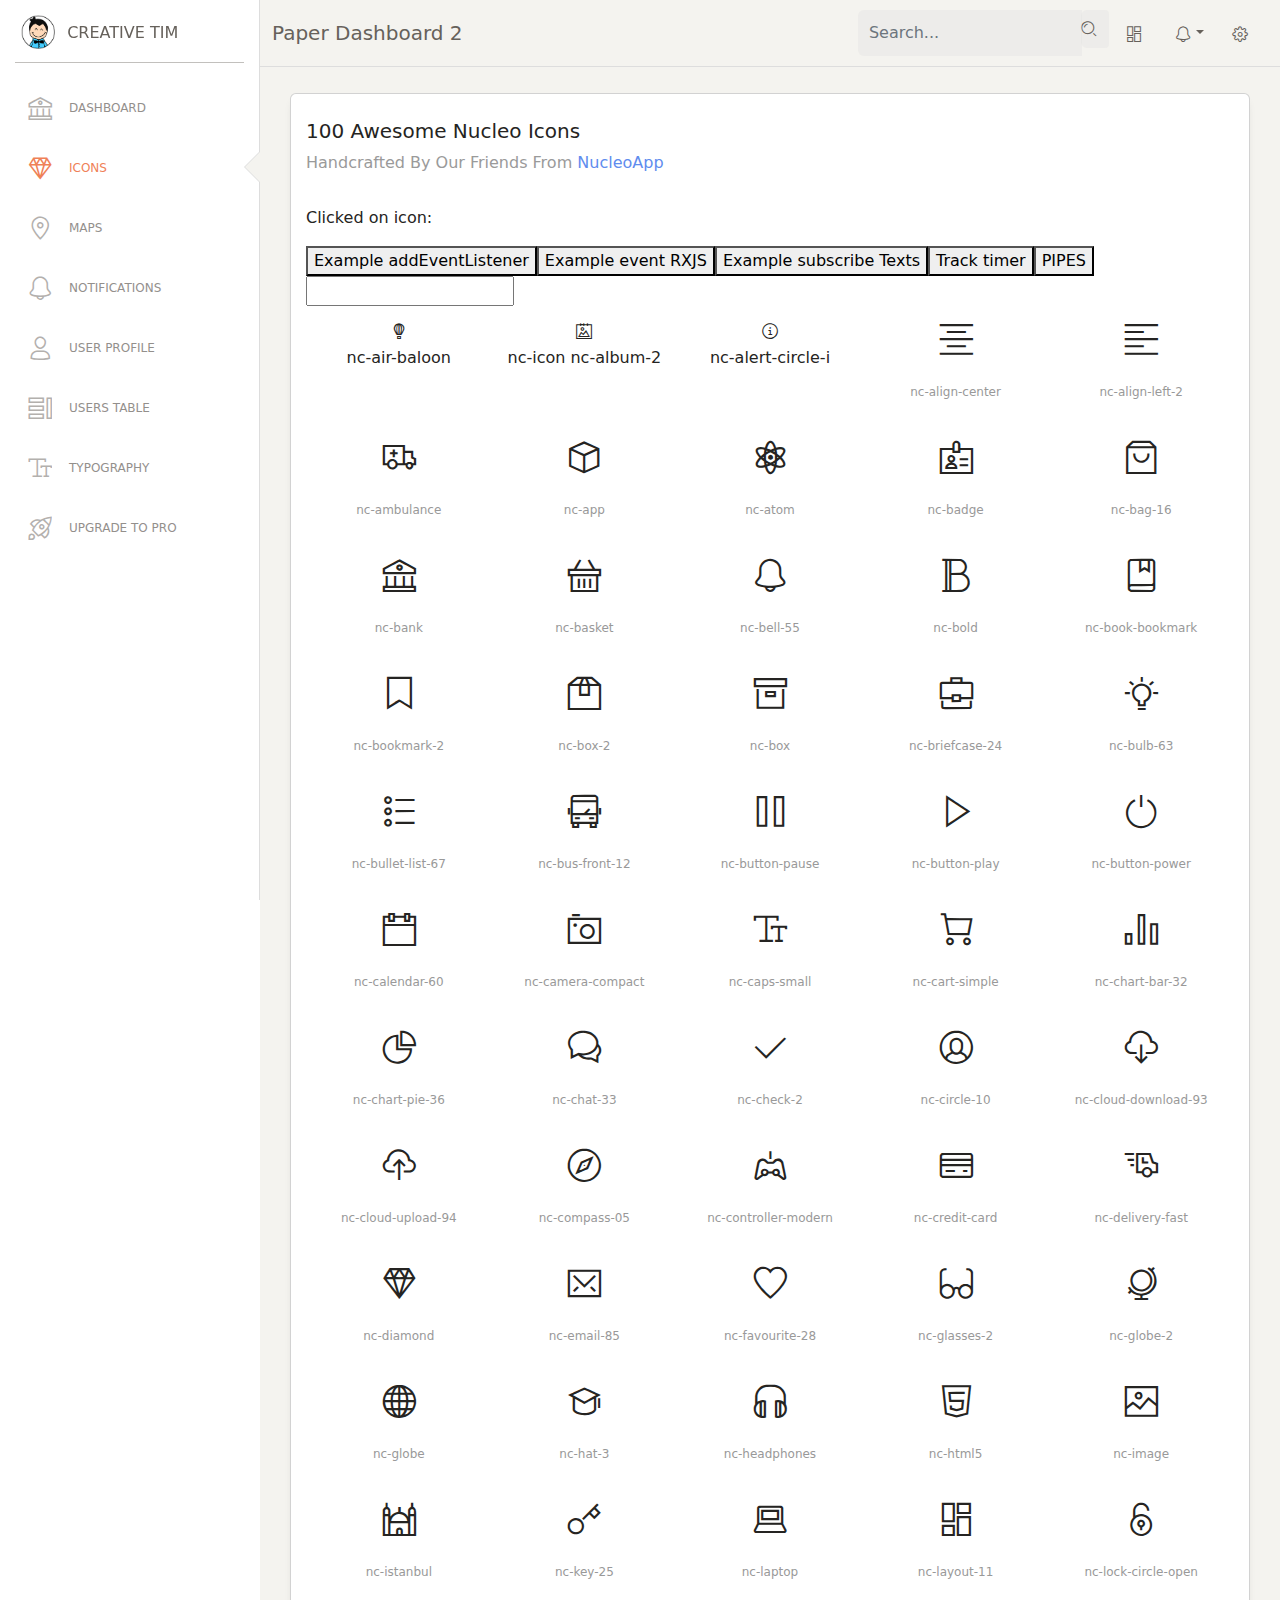
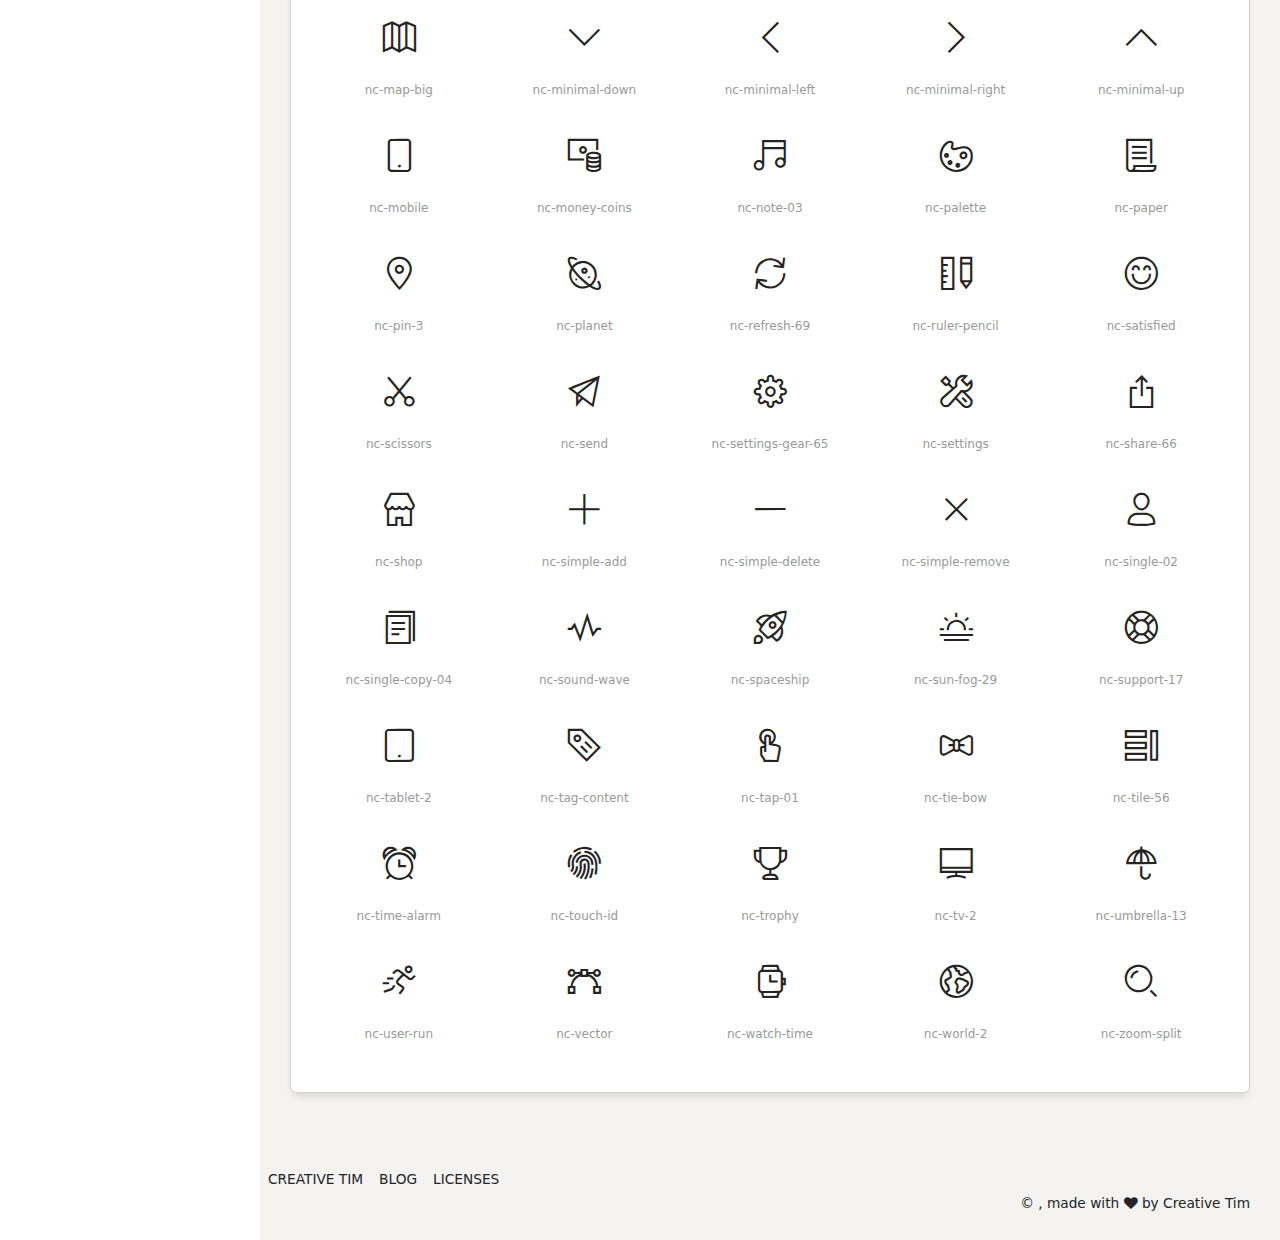
==== index.html @ 3b5f60f9 "Auto-generated commit [ci skip]" ====
<!DOCTYPE html><html lang="en"><head>
    <meta charset="utf-8">
    <title>PaperApp</title>
    <base href="/">
    <meta name="viewport" content="width=device-width, initial-scale=1">
    <link rel="icon" type="image/x-icon" href="favicon.png">
  <style>@import"https://fonts.googleapis.com/css?family=Montserrat:400,700,200";body{color:#2c2c2c;font-size:14px;font-family:Montserrat,Helvetica Neue,Arial,sans-serif;-moz-osx-font-smoothing:grayscale;-webkit-font-smoothing:antialiased}@media screen and (max-width: 991px){}@charset "UTF-8";:root{--bs-blue:#0d6efd;--bs-indigo:#6610f2;--bs-purple:#6f42c1;--bs-pink:#d63384;--bs-red:#dc3545;--bs-orange:#fd7e14;--bs-yellow:#ffc107;--bs-green:#198754;--bs-teal:#20c997;--bs-cyan:#0dcaf0;--bs-black:#000;--bs-white:#fff;--bs-gray:#6c757d;--bs-gray-dark:#343a40;--bs-gray-100:#f8f9fa;--bs-gray-200:#e9ecef;--bs-gray-300:#dee2e6;--bs-gray-400:#ced4da;--bs-gray-500:#adb5bd;--bs-gray-600:#6c757d;--bs-gray-700:#495057;--bs-gray-800:#343a40;--bs-gray-900:#212529;--bs-primary:#0d6efd;--bs-secondary:#6c757d;--bs-success:#198754;--bs-info:#0dcaf0;--bs-warning:#ffc107;--bs-danger:#dc3545;--bs-light:#f8f9fa;--bs-dark:#212529;--bs-primary-rgb:13,110,253;--bs-secondary-rgb:108,117,125;--bs-success-rgb:25,135,84;--bs-info-rgb:13,202,240;--bs-warning-rgb:255,193,7;--bs-danger-rgb:220,53,69;--bs-light-rgb:248,249,250;--bs-dark-rgb:33,37,41;--bs-white-rgb:255,255,255;--bs-black-rgb:0,0,0;--bs-body-color-rgb:33,37,41;--bs-body-bg-rgb:255,255,255;--bs-font-sans-serif:system-ui,-apple-system,"Segoe UI",Roboto,"Helvetica Neue","Noto Sans","Liberation Sans",Arial,sans-serif,"Apple Color Emoji","Segoe UI Emoji","Segoe UI Symbol","Noto Color Emoji";--bs-font-monospace:SFMono-Regular,Menlo,Monaco,Consolas,"Liberation Mono","Courier New",monospace;--bs-gradient:linear-gradient(180deg, rgba(255, 255, 255, .15), rgba(255, 255, 255, 0));--bs-body-font-family:var(--bs-font-sans-serif);--bs-body-font-size:1rem;--bs-body-font-weight:400;--bs-body-line-height:1.5;--bs-body-color:#212529;--bs-body-bg:#fff;--bs-border-width:1px;--bs-border-style:solid;--bs-border-color:#dee2e6;--bs-border-color-translucent:rgba(0, 0, 0, .175);--bs-border-radius:.375rem;--bs-border-radius-sm:.25rem;--bs-border-radius-lg:.5rem;--bs-border-radius-xl:1rem;--bs-border-radius-2xl:2rem;--bs-border-radius-pill:50rem;--bs-link-color:#0d6efd;--bs-link-hover-color:#0a58ca;--bs-code-color:#d63384;--bs-highlight-bg:#fff3cd}*,:after,:before{box-sizing:border-box}@media (prefers-reduced-motion:no-preference){:root{scroll-behavior:smooth}}body{margin:0;font-family:var(--bs-body-font-family);font-size:var(--bs-body-font-size);font-weight:var(--bs-body-font-weight);line-height:var(--bs-body-line-height);color:var(--bs-body-color);text-align:var(--bs-body-text-align);background-color:var(--bs-body-bg);-webkit-text-size-adjust:100%;-webkit-tap-highlight-color:transparent}</style><link rel="stylesheet" href="styles.d0f09ad43afc6355.css" media="print" onload="this.media='all'"><noscript><link rel="stylesheet" href="styles.d0f09ad43afc6355.css"></noscript></head>
  <body>
    <app-root></app-root>
  <script src="runtime.41886a2a13e876cb.js" type="module"></script><script src="polyfills.9498599bca69b1cf.js" type="module"></script><script src="main.f7dcac72af71e4e6.js" type="module"></script>

</body></html>
---- styles.d0f09ad43afc6355.css ----
@import"https://fonts.googleapis.com/css?family=Montserrat:400,700,200";/*!
Animate.css - http://daneden.me/animate
Licensed under the MIT license - http://opensource.org/licenses/MIT

Copyright (c) 2015 Daniel Eden
*/.animated{animation-duration:1s;animation-fill-mode:both}.animated.infinite{animation-iteration-count:infinite}.animated.hinge{animation-duration:2s}.animated.bounceIn,.animated.bounceOut,.animated.flipOutX,.animated.flipOutY{animation-duration:.75s}@keyframes shake{0%,to{transform:translateZ(0)}10%,30%,50%,70%,90%{transform:translate3d(-10px,0,0)}20%,40%,60%,80%{transform:translate3d(10px,0,0)}}.shake{animation-name:shake}@keyframes fadeInDown{0%{opacity:0;transform:translate3d(0,-100%,0)}to{opacity:1;transform:none}}.fadeInDown{animation-name:fadeInDown}@keyframes fadeOut{0%{opacity:1}to{opacity:0}}.fadeOut{animation-name:fadeOut}@keyframes fadeOutDown{0%{opacity:1}to{opacity:0;transform:translate3d(0,100%,0)}}.fadeOutDown{animation-name:fadeOutDown}@keyframes fadeOutUp{0%{opacity:1}to{opacity:0;transform:translate3d(0,-100%,0)}}.fadeOutUp{animation-name:fadeOutUp}.ps-container{touch-action:auto;overflow:hidden!important;-ms-overflow-style:none}@supports (-ms-overflow-style: none){.ps-container{overflow:auto!important}}@media screen and (-ms-high-contrast: active),(-ms-high-contrast: none){.ps-container{overflow:auto!important}}.ps-container.ps-active-x>.ps-scrollbar-x-rail,.ps-container.ps-active-y>.ps-scrollbar-y-rail{display:block;background-color:transparent}.ps-container.ps-in-scrolling.ps-x>.ps-scrollbar-x-rail{background-color:#eee;opacity:.9}.ps-container.ps-in-scrolling.ps-x>.ps-scrollbar-x-rail>.ps-scrollbar-x{background-color:#999;height:11px}.ps-container.ps-in-scrolling.ps-y>.ps-scrollbar-y-rail{background-color:#eee;opacity:.9}.ps-container.ps-in-scrolling.ps-y>.ps-scrollbar-y-rail>.ps-scrollbar-y{background-color:#999;width:11px}.ps-container>.ps-scrollbar-x-rail{display:none;position:absolute;opacity:0;transition:background-color .2s linear,opacity .2s linear;bottom:0;height:15px}.ps-container>.ps-scrollbar-x-rail>.ps-scrollbar-x{position:absolute;background-color:#aaa;border-radius:6px;transition:background-color .2s linear,height .2s linear,width .2s ease-in-out,border-radius .2s ease-in-out;bottom:2px;height:6px}.ps-container>.ps-scrollbar-x-rail:hover>.ps-scrollbar-x,.ps-container>.ps-scrollbar-x-rail:active>.ps-scrollbar-x{height:11px}.ps-container>.ps-scrollbar-y-rail{display:none;position:absolute;opacity:0;transition:background-color .2s linear,opacity .2s linear;right:0;width:15px}.ps-container>.ps-scrollbar-y-rail>.ps-scrollbar-y{position:absolute;background-color:#aaa;border-radius:6px;transition:background-color .2s linear,height .2s linear,width .2s ease-in-out,border-radius .2s ease-in-out;right:2px;width:6px}.ps-container>.ps-scrollbar-y-rail:hover>.ps-scrollbar-y,.ps-container>.ps-scrollbar-y-rail:active>.ps-scrollbar-y{width:11px}.ps-container:hover.ps-in-scrolling.ps-x>.ps-scrollbar-x-rail{background-color:#eee;opacity:.9}.ps-container:hover.ps-in-scrolling.ps-x>.ps-scrollbar-x-rail>.ps-scrollbar-x{background-color:#999;height:11px}.ps-container:hover.ps-in-scrolling.ps-y>.ps-scrollbar-y-rail{background-color:#eee;opacity:.9}.ps-container:hover.ps-in-scrolling.ps-y>.ps-scrollbar-y-rail>.ps-scrollbar-y{background-color:#999;width:11px}.ps-container:hover>.ps-scrollbar-x-rail,.ps-container:hover>.ps-scrollbar-y-rail{opacity:.6}.ps-container:hover>.ps-scrollbar-x-rail:hover{background-color:#eee;opacity:.9}.ps-container:hover>.ps-scrollbar-x-rail:hover>.ps-scrollbar-x{background-color:#999}.ps-container:hover>.ps-scrollbar-y-rail:hover{background-color:#eee;opacity:.9}.ps-container:hover>.ps-scrollbar-y-rail:hover>.ps-scrollbar-y{background-color:#999}.btn,.navbar .navbar-nav>a.btn{border-width:2px;font-weight:600;font-size:.8571em;line-height:1.35em;text-transform:uppercase;border:none;margin:10px 1px;border-radius:3px;padding:11px 22px;cursor:pointer;background-color:#66615b;color:#fff;transition:all .15s linear}.btn:hover,.btn:focus,.btn:active,.btn.active,.btn:active:focus,.btn:active:hover,.btn.active:focus,.btn.active:hover,.show>.btn.dropdown-toggle,.show>.btn.dropdown-toggle:focus,.show>.btn.dropdown-toggle:hover,.navbar .navbar-nav>a.btn:hover,.navbar .navbar-nav>a.btn:focus,.navbar .navbar-nav>a.btn:active,.navbar .navbar-nav>a.btn.active,.navbar .navbar-nav>a.btn:active:focus,.navbar .navbar-nav>a.btn:active:hover,.navbar .navbar-nav>a.btn.active:focus,.navbar .navbar-nav>a.btn.active:hover,.show>.navbar .navbar-nav>a.btn.dropdown-toggle,.show>.navbar .navbar-nav>a.btn.dropdown-toggle:focus,.show>.navbar .navbar-nav>a.btn.dropdown-toggle:hover{background-color:#403d39!important;color:#fff!important;box-shadow:none!important}.btn:not([data-action]):hover,.navbar .navbar-nav>a.btn:not([data-action]):hover{box-shadow:none}.btn.disabled,.btn.disabled:hover,.btn.disabled:focus,.btn.disabled.focus,.btn.disabled:active,.btn.disabled.active,.btn:disabled,.btn:disabled:hover,.btn:disabled:focus,.btn:disabled.focus,.btn:disabled:active,.btn:disabled.active,.btn[disabled],.btn[disabled]:hover,.btn[disabled]:focus,.btn[disabled].focus,.btn[disabled]:active,.btn[disabled].active,fieldset[disabled] .btn,fieldset[disabled] .btn:hover,fieldset[disabled] .btn:focus,fieldset[disabled] .btn.focus,fieldset[disabled] .btn:active,fieldset[disabled] .btn.active,.navbar .navbar-nav>a.btn.disabled,.navbar .navbar-nav>a.btn.disabled:hover,.navbar .navbar-nav>a.btn.disabled:focus,.navbar .navbar-nav>a.btn.disabled.focus,.navbar .navbar-nav>a.btn.disabled:active,.navbar .navbar-nav>a.btn.disabled.active,.navbar .navbar-nav>a.btn:disabled,.navbar .navbar-nav>a.btn:disabled:hover,.navbar .navbar-nav>a.btn:disabled:focus,.navbar .navbar-nav>a.btn:disabled.focus,.navbar .navbar-nav>a.btn:disabled:active,.navbar .navbar-nav>a.btn:disabled.active,.navbar .navbar-nav>a.btn[disabled],.navbar .navbar-nav>a.btn[disabled]:hover,.navbar .navbar-nav>a.btn[disabled]:focus,.navbar .navbar-nav>a.btn[disabled].focus,.navbar .navbar-nav>a.btn[disabled]:active,.navbar .navbar-nav>a.btn[disabled].active,fieldset[disabled] .navbar .navbar-nav>a.btn,fieldset[disabled] .navbar .navbar-nav>a.btn:hover,fieldset[disabled] .navbar .navbar-nav>a.btn:focus,fieldset[disabled] .navbar .navbar-nav>a.btn.focus,fieldset[disabled] .navbar .navbar-nav>a.btn:active,fieldset[disabled] .navbar .navbar-nav>a.btn.active{background-color:#66615b;border-color:#66615b}.btn.btn-simple,.navbar .navbar-nav>a.btn.btn-simple{color:#66615b;border-color:#66615b}.btn.btn-simple:hover,.btn.btn-simple:focus,.btn.btn-simple:active,.navbar .navbar-nav>a.btn.btn-simple:hover,.navbar .navbar-nav>a.btn.btn-simple:focus,.navbar .navbar-nav>a.btn.btn-simple:active{background-color:transparent;color:#403d39;border-color:#403d39;box-shadow:none}.btn.btn-link,.navbar .navbar-nav>a.btn.btn-link{color:#66615b}.btn.btn-link:hover,.btn.btn-link:focus,.btn.btn-link:active,.btn.btn-link:active:focus,.navbar .navbar-nav>a.btn.btn-link:hover,.navbar .navbar-nav>a.btn.btn-link:focus,.navbar .navbar-nav>a.btn.btn-link:active,.navbar .navbar-nav>a.btn.btn-link:active:focus{background-color:transparent;color:#403d39;text-decoration:none;box-shadow:none}.btn:hover,.btn:focus,.navbar .navbar-nav>a.btn:hover,.navbar .navbar-nav>a.btn:focus{opacity:1;filter:alpha(opacity=100);outline:0!important}.btn:active,.btn.active,.open>.btn.dropdown-toggle,.navbar .navbar-nav>a.btn:active,.navbar .navbar-nav>a.btn.active,.open>.navbar .navbar-nav>a.btn.dropdown-toggle{box-shadow:none;outline:0!important}.btn .badge,.navbar .navbar-nav>a.btn .badge{margin:0}.btn.btn-icon,.navbar .navbar-nav>a.btn.btn-icon{height:2.375rem;min-width:2.375rem;width:2.375rem;padding:0;font-size:.9375rem;overflow:hidden;position:relative;line-height:normal}.btn.btn-icon.btn-simple,.navbar .navbar-nav>a.btn.btn-icon.btn-simple{padding:0}.btn.btn-icon.btn-sm,.navbar .navbar-nav>a.btn.btn-icon.btn-sm{height:1.875rem;min-width:1.875rem;width:1.875rem}.btn.btn-icon.btn-sm .fa,.btn.btn-icon.btn-sm .far,.btn.btn-icon.btn-sm .fas,.btn.btn-icon.btn-sm .nc-icon,.navbar .navbar-nav>a.btn.btn-icon.btn-sm .fa,.navbar .navbar-nav>a.btn.btn-icon.btn-sm .far,.navbar .navbar-nav>a.btn.btn-icon.btn-sm .fas,.navbar .navbar-nav>a.btn.btn-icon.btn-sm .nc-icon{font-size:.6875rem}.btn.btn-icon.btn-lg,.navbar .navbar-nav>a.btn.btn-icon.btn-lg{height:3.6rem;min-width:3.6rem;width:3.6rem}.btn.btn-icon.btn-lg .fa,.btn.btn-icon.btn-lg .far,.btn.btn-icon.btn-lg .fas,.btn.btn-icon.btn-lg .nc-icon,.navbar .navbar-nav>a.btn.btn-icon.btn-lg .fa,.navbar .navbar-nav>a.btn.btn-icon.btn-lg .far,.navbar .navbar-nav>a.btn.btn-icon.btn-lg .fas,.navbar .navbar-nav>a.btn.btn-icon.btn-lg .nc-icon{font-size:1.325rem}.btn.btn-icon:not(.btn-footer) .nc-icon,.btn.btn-icon:not(.btn-footer) .fa,.btn.btn-icon:not(.btn-footer) .far,.btn.btn-icon:not(.btn-footer) .fas,.navbar .navbar-nav>a.btn.btn-icon:not(.btn-footer) .nc-icon,.navbar .navbar-nav>a.btn.btn-icon:not(.btn-footer) .fa,.navbar .navbar-nav>a.btn.btn-icon:not(.btn-footer) .far,.navbar .navbar-nav>a.btn.btn-icon:not(.btn-footer) .fas{position:absolute;top:50%;left:50%;transform:translate(-12px,-12px);line-height:1.5626rem;width:24px}.btn.btn-icon.btn-neutral,.navbar .navbar-nav>a.btn.btn-icon.btn-neutral{font-size:20px}.btn:not(.btn-icon) .nc-icon,.navbar .navbar-nav>a.btn:not(.btn-icon) .nc-icon{position:relative;top:1px}.btn-primary{background-color:#51cbce;color:#fff}.btn-primary:hover,.btn-primary:focus,.btn-primary:active,.btn-primary.active,.btn-primary:active:focus,.btn-primary:active:hover,.btn-primary.active:focus,.btn-primary.active:hover,.show>.btn-primary.dropdown-toggle,.show>.btn-primary.dropdown-toggle:focus,.show>.btn-primary.dropdown-toggle:hover{background-color:#34b5b8!important;color:#fff!important;box-shadow:none!important}.btn-primary:not([data-action]):hover{box-shadow:none}.btn-primary.disabled,.btn-primary.disabled:hover,.btn-primary.disabled:focus,.btn-primary.disabled.focus,.btn-primary.disabled:active,.btn-primary.disabled.active,.btn-primary:disabled,.btn-primary:disabled:hover,.btn-primary:disabled:focus,.btn-primary:disabled.focus,.btn-primary:disabled:active,.btn-primary:disabled.active,.btn-primary[disabled],.btn-primary[disabled]:hover,.btn-primary[disabled]:focus,.btn-primary[disabled].focus,.btn-primary[disabled]:active,.btn-primary[disabled].active,fieldset[disabled] .btn-primary,fieldset[disabled] .btn-primary:hover,fieldset[disabled] .btn-primary:focus,fieldset[disabled] .btn-primary.focus,fieldset[disabled] .btn-primary:active,fieldset[disabled] .btn-primary.active{background-color:#51cbce;border-color:#51cbce}.btn-primary.btn-simple{color:#51cbce;border-color:#51cbce}.btn-primary.btn-simple:hover,.btn-primary.btn-simple:focus,.btn-primary.btn-simple:active{background-color:transparent;color:#34b5b8;border-color:#34b5b8;box-shadow:none}.btn-primary.btn-link{color:#51cbce}.btn-primary.btn-link:hover,.btn-primary.btn-link:focus,.btn-primary.btn-link:active,.btn-primary.btn-link:active:focus{background-color:transparent;color:#34b5b8;text-decoration:none;box-shadow:none}.btn-success{background-color:#6bd098;color:#fff}.btn-success:hover,.btn-success:focus,.btn-success:active,.btn-success.active,.btn-success:active:focus,.btn-success:active:hover,.btn-success.active:focus,.btn-success.active:hover,.show>.btn-success.dropdown-toggle,.show>.btn-success.dropdown-toggle:focus,.show>.btn-success.dropdown-toggle:hover{background-color:#44c47d!important;color:#fff!important;box-shadow:none!important}.btn-success:not([data-action]):hover{box-shadow:none}.btn-success.disabled,.btn-success.disabled:hover,.btn-success.disabled:focus,.btn-success.disabled.focus,.btn-success.disabled:active,.btn-success.disabled.active,.btn-success:disabled,.btn-success:disabled:hover,.btn-success:disabled:focus,.btn-success:disabled.focus,.btn-success:disabled:active,.btn-success:disabled.active,.btn-success[disabled],.btn-success[disabled]:hover,.btn-success[disabled]:focus,.btn-success[disabled].focus,.btn-success[disabled]:active,.btn-success[disabled].active,fieldset[disabled] .btn-success,fieldset[disabled] .btn-success:hover,fieldset[disabled] .btn-success:focus,fieldset[disabled] .btn-success.focus,fieldset[disabled] .btn-success:active,fieldset[disabled] .btn-success.active{background-color:#6bd098;border-color:#6bd098}.btn-success.btn-simple{color:#6bd098;border-color:#6bd098}.btn-success.btn-simple:hover,.btn-success.btn-simple:focus,.btn-success.btn-simple:active{background-color:transparent;color:#44c47d;border-color:#44c47d;box-shadow:none}.btn-success.btn-link{color:#6bd098}.btn-success.btn-link:hover,.btn-success.btn-link:focus,.btn-success.btn-link:active,.btn-success.btn-link:active:focus{background-color:transparent;color:#44c47d;text-decoration:none;box-shadow:none}.btn-info{background-color:#51bcda;color:#fff}.btn-info:hover,.btn-info:focus,.btn-info:active,.btn-info.active,.btn-info:active:focus,.btn-info:active:hover,.btn-info.active:focus,.btn-info.active:hover,.show>.btn-info.dropdown-toggle,.show>.btn-info.dropdown-toggle:focus,.show>.btn-info.dropdown-toggle:hover{background-color:#2ba9cd!important;color:#fff!important;box-shadow:none!important}.btn-info:not([data-action]):hover{box-shadow:none}.btn-info.disabled,.btn-info.disabled:hover,.btn-info.disabled:focus,.btn-info.disabled.focus,.btn-info.disabled:active,.btn-info.disabled.active,.btn-info:disabled,.btn-info:disabled:hover,.btn-info:disabled:focus,.btn-info:disabled.focus,.btn-info:disabled:active,.btn-info:disabled.active,.btn-info[disabled],.btn-info[disabled]:hover,.btn-info[disabled]:focus,.btn-info[disabled].focus,.btn-info[disabled]:active,.btn-info[disabled].active,fieldset[disabled] .btn-info,fieldset[disabled] .btn-info:hover,fieldset[disabled] .btn-info:focus,fieldset[disabled] .btn-info.focus,fieldset[disabled] .btn-info:active,fieldset[disabled] .btn-info.active{background-color:#51bcda;border-color:#51bcda}.btn-info.btn-simple{color:#51bcda;border-color:#51bcda}.btn-info.btn-simple:hover,.btn-info.btn-simple:focus,.btn-info.btn-simple:active{background-color:transparent;color:#2ba9cd;border-color:#2ba9cd;box-shadow:none}.btn-info.btn-link{color:#51bcda}.btn-info.btn-link:hover,.btn-info.btn-link:focus,.btn-info.btn-link:active,.btn-info.btn-link:active:focus{background-color:transparent;color:#2ba9cd;text-decoration:none;box-shadow:none}.btn-warning{background-color:#fbc658;color:#fff}.btn-warning:hover,.btn-warning:focus,.btn-warning:active,.btn-warning.active,.btn-warning:active:focus,.btn-warning:active:hover,.btn-warning.active:focus,.btn-warning.active:hover,.show>.btn-warning.dropdown-toggle,.show>.btn-warning.dropdown-toggle:focus,.show>.btn-warning.dropdown-toggle:hover{background-color:#fab526!important;color:#fff!important;box-shadow:none!important}.btn-warning:not([data-action]):hover{box-shadow:none}.btn-warning.disabled,.btn-warning.disabled:hover,.btn-warning.disabled:focus,.btn-warning.disabled.focus,.btn-warning.disabled:active,.btn-warning.disabled.active,.btn-warning:disabled,.btn-warning:disabled:hover,.btn-warning:disabled:focus,.btn-warning:disabled.focus,.btn-warning:disabled:active,.btn-warning:disabled.active,.btn-warning[disabled],.btn-warning[disabled]:hover,.btn-warning[disabled]:focus,.btn-warning[disabled].focus,.btn-warning[disabled]:active,.btn-warning[disabled].active,fieldset[disabled] .btn-warning,fieldset[disabled] .btn-warning:hover,fieldset[disabled] .btn-warning:focus,fieldset[disabled] .btn-warning.focus,fieldset[disabled] .btn-warning:active,fieldset[disabled] .btn-warning.active{background-color:#fbc658;border-color:#fbc658}.btn-warning.btn-simple{color:#fbc658;border-color:#fbc658}.btn-warning.btn-simple:hover,.btn-warning.btn-simple:focus,.btn-warning.btn-simple:active{background-color:transparent;color:#fab526;border-color:#fab526;box-shadow:none}.btn-warning.btn-link{color:#fbc658}.btn-warning.btn-link:hover,.btn-warning.btn-link:focus,.btn-warning.btn-link:active,.btn-warning.btn-link:active:focus{background-color:transparent;color:#fab526;text-decoration:none;box-shadow:none}.btn-danger{background-color:#ef8157;color:#fff}.btn-danger:hover,.btn-danger:focus,.btn-danger:active,.btn-danger.active,.btn-danger:active:focus,.btn-danger:active:hover,.btn-danger.active:focus,.btn-danger.active:hover,.show>.btn-danger.dropdown-toggle,.show>.btn-danger.dropdown-toggle:focus,.show>.btn-danger.dropdown-toggle:hover{background-color:#eb6532!important;color:#fff!important;box-shadow:none!important}.btn-danger:not([data-action]):hover{box-shadow:none}.btn-danger.disabled,.btn-danger.disabled:hover,.btn-danger.disabled:focus,.btn-danger.disabled.focus,.btn-danger.disabled:active,.btn-danger.disabled.active,.btn-danger:disabled,.btn-danger:disabled:hover,.btn-danger:disabled:focus,.btn-danger:disabled.focus,.btn-danger:disabled:active,.btn-danger:disabled.active,.btn-danger[disabled],.btn-danger[disabled]:hover,.btn-danger[disabled]:focus,.btn-danger[disabled].focus,.btn-danger[disabled]:active,.btn-danger[disabled].active,fieldset[disabled] .btn-danger,fieldset[disabled] .btn-danger:hover,fieldset[disabled] .btn-danger:focus,fieldset[disabled] .btn-danger.focus,fieldset[disabled] .btn-danger:active,fieldset[disabled] .btn-danger.active{background-color:#ef8157;border-color:#ef8157}.btn-danger.btn-simple{color:#ef8157;border-color:#ef8157}.btn-danger.btn-simple:hover,.btn-danger.btn-simple:focus,.btn-danger.btn-simple:active{background-color:transparent;color:#eb6532;border-color:#eb6532;box-shadow:none}.btn-danger.btn-link{color:#ef8157}.btn-danger.btn-link:hover,.btn-danger.btn-link:focus,.btn-danger.btn-link:active,.btn-danger.btn-link:active:focus{background-color:transparent;color:#eb6532;text-decoration:none;box-shadow:none}.btn-outline-default{background:transparent;border:2px solid #66615B!important;color:#66615b;opacity:1;filter:alpha(opacity=100)}.btn-outline-default:hover,.btn-outline-default:focus,.btn-outline-default:active,.btn-outline-default:focus:active,.btn-outline-default.active,.open>.btn-outline-default.dropdown-toggle{background-color:#66615b!important;color:#fffc!important;border-color:#66615b!important}.btn-outline-default:hover .caret,.btn-outline-default:focus .caret,.btn-outline-default:active .caret,.btn-outline-default:focus:active .caret,.btn-outline-default.active .caret,.open>.btn-outline-default.dropdown-toggle .caret{border-top-color:#fffc!important}.btn-outline-default .caret{border-top-color:#fff!important}.btn-outline-default.disabled,.btn-outline-default.disabled:hover,.btn-outline-default.disabled:focus,.btn-outline-default.disabled.focus,.btn-outline-default.disabled:active,.btn-outline-default.disabled.active,.btn-outline-default:disabled,.btn-outline-default:disabled:hover,.btn-outline-default:disabled:focus,.btn-outline-default:disabled.focus,.btn-outline-default:disabled:active,.btn-outline-default:disabled.active,.btn-outline-default[disabled],.btn-outline-default[disabled]:hover,.btn-outline-default[disabled]:focus,.btn-outline-default[disabled].focus,.btn-outline-default[disabled]:active,.btn-outline-default[disabled].active,fieldset[disabled] .btn-outline-default,fieldset[disabled] .btn-outline-default:hover,fieldset[disabled] .btn-outline-default:focus,fieldset[disabled] .btn-outline-default.focus,fieldset[disabled] .btn-outline-default:active,fieldset[disabled] .btn-outline-default.active{background-color:transparent!important;border-color:#66615b!important}.btn-outline-primary{background:transparent;border:2px solid #51cbce!important;color:#51cbce;opacity:1;filter:alpha(opacity=100)}.btn-outline-primary:hover,.btn-outline-primary:focus,.btn-outline-primary:active,.btn-outline-primary:focus:active,.btn-outline-primary.active,.open>.btn-outline-primary.dropdown-toggle{background-color:#51cbce!important;color:#fffc!important;border-color:#51cbce!important}.btn-outline-primary:hover .caret,.btn-outline-primary:focus .caret,.btn-outline-primary:active .caret,.btn-outline-primary:focus:active .caret,.btn-outline-primary.active .caret,.open>.btn-outline-primary.dropdown-toggle .caret{border-top-color:#fffc!important}.btn-outline-primary .caret{border-top-color:#fff!important}.btn-outline-primary.disabled,.btn-outline-primary.disabled:hover,.btn-outline-primary.disabled:focus,.btn-outline-primary.disabled.focus,.btn-outline-primary.disabled:active,.btn-outline-primary.disabled.active,.btn-outline-primary:disabled,.btn-outline-primary:disabled:hover,.btn-outline-primary:disabled:focus,.btn-outline-primary:disabled.focus,.btn-outline-primary:disabled:active,.btn-outline-primary:disabled.active,.btn-outline-primary[disabled],.btn-outline-primary[disabled]:hover,.btn-outline-primary[disabled]:focus,.btn-outline-primary[disabled].focus,.btn-outline-primary[disabled]:active,.btn-outline-primary[disabled].active,fieldset[disabled] .btn-outline-primary,fieldset[disabled] .btn-outline-primary:hover,fieldset[disabled] .btn-outline-primary:focus,fieldset[disabled] .btn-outline-primary.focus,fieldset[disabled] .btn-outline-primary:active,fieldset[disabled] .btn-outline-primary.active{background-color:transparent!important;border-color:#51cbce!important}.btn-outline-success{background:transparent;border:2px solid #6bd098!important;color:#6bd098;opacity:1;filter:alpha(opacity=100)}.btn-outline-success:hover,.btn-outline-success:focus,.btn-outline-success:active,.btn-outline-success:focus:active,.btn-outline-success.active,.open>.btn-outline-success.dropdown-toggle{background-color:#6bd098!important;color:#fffc!important;border-color:#6bd098!important}.btn-outline-success:hover .caret,.btn-outline-success:focus .caret,.btn-outline-success:active .caret,.btn-outline-success:focus:active .caret,.btn-outline-success.active .caret,.open>.btn-outline-success.dropdown-toggle .caret{border-top-color:#fffc!important}.btn-outline-success .caret{border-top-color:#fff!important}.btn-outline-success.disabled,.btn-outline-success.disabled:hover,.btn-outline-success.disabled:focus,.btn-outline-success.disabled.focus,.btn-outline-success.disabled:active,.btn-outline-success.disabled.active,.btn-outline-success:disabled,.btn-outline-success:disabled:hover,.btn-outline-success:disabled:focus,.btn-outline-success:disabled.focus,.btn-outline-success:disabled:active,.btn-outline-success:disabled.active,.btn-outline-success[disabled],.btn-outline-success[disabled]:hover,.btn-outline-success[disabled]:focus,.btn-outline-success[disabled].focus,.btn-outline-success[disabled]:active,.btn-outline-success[disabled].active,fieldset[disabled] .btn-outline-success,fieldset[disabled] .btn-outline-success:hover,fieldset[disabled] .btn-outline-success:focus,fieldset[disabled] .btn-outline-success.focus,fieldset[disabled] .btn-outline-success:active,fieldset[disabled] .btn-outline-success.active{background-color:transparent!important;border-color:#6bd098!important}.btn-outline-info{background:transparent;border:2px solid #51bcda!important;color:#51bcda;opacity:1;filter:alpha(opacity=100)}.btn-outline-info:hover,.btn-outline-info:focus,.btn-outline-info:active,.btn-outline-info:focus:active,.btn-outline-info.active,.open>.btn-outline-info.dropdown-toggle{background-color:#51bcda!important;color:#fffc!important;border-color:#51bcda!important}.btn-outline-info:hover .caret,.btn-outline-info:focus .caret,.btn-outline-info:active .caret,.btn-outline-info:focus:active .caret,.btn-outline-info.active .caret,.open>.btn-outline-info.dropdown-toggle .caret{border-top-color:#fffc!important}.btn-outline-info .caret{border-top-color:#fff!important}.btn-outline-info.disabled,.btn-outline-info.disabled:hover,.btn-outline-info.disabled:focus,.btn-outline-info.disabled.focus,.btn-outline-info.disabled:active,.btn-outline-info.disabled.active,.btn-outline-info:disabled,.btn-outline-info:disabled:hover,.btn-outline-info:disabled:focus,.btn-outline-info:disabled.focus,.btn-outline-info:disabled:active,.btn-outline-info:disabled.active,.btn-outline-info[disabled],.btn-outline-info[disabled]:hover,.btn-outline-info[disabled]:focus,.btn-outline-info[disabled].focus,.btn-outline-info[disabled]:active,.btn-outline-info[disabled].active,fieldset[disabled] .btn-outline-info,fieldset[disabled] .btn-outline-info:hover,fieldset[disabled] .btn-outline-info:focus,fieldset[disabled] .btn-outline-info.focus,fieldset[disabled] .btn-outline-info:active,fieldset[disabled] .btn-outline-info.active{background-color:transparent!important;border-color:#51bcda!important}.btn-outline-warning{background:transparent;border:2px solid #fbc658!important;color:#fbc658;opacity:1;filter:alpha(opacity=100)}.btn-outline-warning:hover,.btn-outline-warning:focus,.btn-outline-warning:active,.btn-outline-warning:focus:active,.btn-outline-warning.active,.open>.btn-outline-warning.dropdown-toggle{background-color:#fbc658!important;color:#fffc!important;border-color:#fbc658!important}.btn-outline-warning:hover .caret,.btn-outline-warning:focus .caret,.btn-outline-warning:active .caret,.btn-outline-warning:focus:active .caret,.btn-outline-warning.active .caret,.open>.btn-outline-warning.dropdown-toggle .caret{border-top-color:#fffc!important}.btn-outline-warning .caret{border-top-color:#fff!important}.btn-outline-warning.disabled,.btn-outline-warning.disabled:hover,.btn-outline-warning.disabled:focus,.btn-outline-warning.disabled.focus,.btn-outline-warning.disabled:active,.btn-outline-warning.disabled.active,.btn-outline-warning:disabled,.btn-outline-warning:disabled:hover,.btn-outline-warning:disabled:focus,.btn-outline-warning:disabled.focus,.btn-outline-warning:disabled:active,.btn-outline-warning:disabled.active,.btn-outline-warning[disabled],.btn-outline-warning[disabled]:hover,.btn-outline-warning[disabled]:focus,.btn-outline-warning[disabled].focus,.btn-outline-warning[disabled]:active,.btn-outline-warning[disabled].active,fieldset[disabled] .btn-outline-warning,fieldset[disabled] .btn-outline-warning:hover,fieldset[disabled] .btn-outline-warning:focus,fieldset[disabled] .btn-outline-warning.focus,fieldset[disabled] .btn-outline-warning:active,fieldset[disabled] .btn-outline-warning.active{background-color:transparent!important;border-color:#fbc658!important}.btn-outline-danger{background:transparent;border:2px solid #ef8157!important;color:#ef8157;opacity:1;filter:alpha(opacity=100)}.btn-outline-danger:hover,.btn-outline-danger:focus,.btn-outline-danger:active,.btn-outline-danger:focus:active,.btn-outline-danger.active,.open>.btn-outline-danger.dropdown-toggle{background-color:#ef8157!important;color:#fffc!important;border-color:#ef8157!important}.btn-outline-danger:hover .caret,.btn-outline-danger:focus .caret,.btn-outline-danger:active .caret,.btn-outline-danger:focus:active .caret,.btn-outline-danger.active .caret,.open>.btn-outline-danger.dropdown-toggle .caret{border-top-color:#fffc!important}.btn-outline-danger .caret{border-top-color:#fff!important}.btn-outline-danger.disabled,.btn-outline-danger.disabled:hover,.btn-outline-danger.disabled:focus,.btn-outline-danger.disabled.focus,.btn-outline-danger.disabled:active,.btn-outline-danger.disabled.active,.btn-outline-danger:disabled,.btn-outline-danger:disabled:hover,.btn-outline-danger:disabled:focus,.btn-outline-danger:disabled.focus,.btn-outline-danger:disabled:active,.btn-outline-danger:disabled.active,.btn-outline-danger[disabled],.btn-outline-danger[disabled]:hover,.btn-outline-danger[disabled]:focus,.btn-outline-danger[disabled].focus,.btn-outline-danger[disabled]:active,.btn-outline-danger[disabled].active,fieldset[disabled] .btn-outline-danger,fieldset[disabled] .btn-outline-danger:hover,fieldset[disabled] .btn-outline-danger:focus,fieldset[disabled] .btn-outline-danger.focus,fieldset[disabled] .btn-outline-danger:active,fieldset[disabled] .btn-outline-danger.active{background-color:transparent!important;border-color:#ef8157!important}.btn-outline-neutral{background:transparent;border:2px solid #FFFFFF!important;color:#fff;opacity:1;filter:alpha(opacity=100)}.btn-outline-neutral:hover,.btn-outline-neutral:focus,.btn-outline-neutral:active,.btn-outline-neutral:focus:active,.btn-outline-neutral.active,.open>.btn-outline-neutral.dropdown-toggle{background-color:#fff!important;color:#fffc!important;border-color:#fff!important}.btn-outline-neutral:hover .caret,.btn-outline-neutral:focus .caret,.btn-outline-neutral:active .caret,.btn-outline-neutral:focus:active .caret,.btn-outline-neutral.active .caret,.open>.btn-outline-neutral.dropdown-toggle .caret{border-top-color:#fffc!important}.btn-outline-neutral .caret{border-top-color:#fff!important}.btn-outline-neutral.disabled,.btn-outline-neutral.disabled:hover,.btn-outline-neutral.disabled:focus,.btn-outline-neutral.disabled.focus,.btn-outline-neutral.disabled:active,.btn-outline-neutral.disabled.active,.btn-outline-neutral:disabled,.btn-outline-neutral:disabled:hover,.btn-outline-neutral:disabled:focus,.btn-outline-neutral:disabled.focus,.btn-outline-neutral:disabled:active,.btn-outline-neutral:disabled.active,.btn-outline-neutral[disabled],.btn-outline-neutral[disabled]:hover,.btn-outline-neutral[disabled]:focus,.btn-outline-neutral[disabled].focus,.btn-outline-neutral[disabled]:active,.btn-outline-neutral[disabled].active,fieldset[disabled] .btn-outline-neutral,fieldset[disabled] .btn-outline-neutral:hover,fieldset[disabled] .btn-outline-neutral:focus,fieldset[disabled] .btn-outline-neutral.focus,fieldset[disabled] .btn-outline-neutral:active,fieldset[disabled] .btn-outline-neutral.active{background-color:transparent!important;border-color:#fff!important}.btn-outline-neutral:hover,.btn-outline-neutral:focus{color:#403d39;background-color:#fff}.btn-neutral{background-color:#fff;color:#51cbce;color:#66615b}.btn-neutral:hover,.btn-neutral:focus,.btn-neutral:active,.btn-neutral.active,.btn-neutral:active:focus,.btn-neutral:active:hover,.btn-neutral.active:focus,.btn-neutral.active:hover,.show>.btn-neutral.dropdown-toggle,.show>.btn-neutral.dropdown-toggle:focus,.show>.btn-neutral.dropdown-toggle:hover{background-color:#fff!important;color:#fff!important;box-shadow:none!important}.btn-neutral:not([data-action]):hover{box-shadow:none}.btn-neutral.disabled,.btn-neutral.disabled:hover,.btn-neutral.disabled:focus,.btn-neutral.disabled.focus,.btn-neutral.disabled:active,.btn-neutral.disabled.active,.btn-neutral:disabled,.btn-neutral:disabled:hover,.btn-neutral:disabled:focus,.btn-neutral:disabled.focus,.btn-neutral:disabled:active,.btn-neutral:disabled.active,.btn-neutral[disabled],.btn-neutral[disabled]:hover,.btn-neutral[disabled]:focus,.btn-neutral[disabled].focus,.btn-neutral[disabled]:active,.btn-neutral[disabled].active,fieldset[disabled] .btn-neutral,fieldset[disabled] .btn-neutral:hover,fieldset[disabled] .btn-neutral:focus,fieldset[disabled] .btn-neutral.focus,fieldset[disabled] .btn-neutral:active,fieldset[disabled] .btn-neutral.active{background-color:#fff;border-color:#fff}.btn-neutral.btn-danger{color:#ef8157}.btn-neutral.btn-danger:hover,.btn-neutral.btn-danger:focus,.btn-neutral.btn-danger:active,.btn-neutral.btn-danger:active:focus{color:#eb6532!important}.btn-neutral.btn-info{color:#51bcda!important}.btn-neutral.btn-info:hover,.btn-neutral.btn-info:focus,.btn-neutral.btn-info:active,.btn-neutral.btn-info:active:focus{color:#2ba9cd!important}.btn-neutral.btn-warning{color:#fbc658!important}.btn-neutral.btn-warning:hover,.btn-neutral.btn-warning:focus,.btn-neutral.btn-warning:active,.btn-neutral.btn-warning:active:focus{color:#fab526!important}.btn-neutral.btn-success{color:#6bd098!important}.btn-neutral.btn-success:hover,.btn-neutral.btn-success:focus,.btn-neutral.btn-success:active,.btn-neutral.btn-success:active:focus{color:#44c47d!important}.btn-neutral.btn-default{color:#66615b!important}.btn-neutral.btn-default:hover,.btn-neutral.btn-default:focus,.btn-neutral.btn-default:active,.btn-neutral.btn-default:active:focus{color:#403d39!important}.btn-neutral.active,.btn-neutral:active,.btn-neutral:active:focus,.btn-neutral:active:hover,.btn-neutral.active:focus,.btn-neutral.active:hover,.show>.btn-neutral.dropdown-toggle,.show>.btn-neutral.dropdown-toggle:focus,.show>.btn-neutral.dropdown-toggle:hover{background-color:#fff!important;color:#34b5b8!important;box-shadow:none!important}.btn-neutral:hover,.btn-neutral:focus{color:#34b5b8!important}.btn-neutral:hover:not(.nav-link),.btn-neutral:focus:not(.nav-link){box-shadow:none}.btn-neutral.btn-simple{color:#fff;border-color:#fff}.btn-neutral.btn-simple:hover,.btn-neutral.btn-simple:focus,.btn-neutral.btn-simple:active{background-color:transparent;color:#fff;border-color:#fff;box-shadow:none}.btn-neutral.btn-link{color:#fff}.btn-neutral.btn-link:hover,.btn-neutral.btn-link:focus,.btn-neutral.btn-link:active,.btn-neutral.btn-link:active:focus{background-color:transparent;color:#fff;text-decoration:none;box-shadow:none}.btn-neutral:hover,.btn-neutral:focus{color:#403d39}.btn-neutral.btn-border:hover,.btn-neutral.btn-border:focus{color:#66615b}.btn-neutral.btn-border:active,.btn-neutral.btn-border.active,.open>.btn-neutral.btn-border.dropdown-toggle{background-color:#fff;color:#66615b}.btn-neutral.btn-link:active,.btn-neutral.btn-link.active{background-color:transparent}.btn:disabled,.btn[disabled],.btn.disabled{opacity:.5;filter:alpha(opacity=50);pointer-events:none}.btn-simple{border:1px solid;border-color:#66615b;padding:10px 22px;background-color:transparent}.btn-simple.disabled,.btn-simple.disabled:hover,.btn-simple.disabled:focus,.btn-simple.disabled.focus,.btn-simple.disabled:active,.btn-simple.disabled.active,.btn-simple:disabled,.btn-simple:disabled:hover,.btn-simple:disabled:focus,.btn-simple:disabled.focus,.btn-simple:disabled:active,.btn-simple:disabled.active,.btn-simple[disabled],.btn-simple[disabled]:hover,.btn-simple[disabled]:focus,.btn-simple[disabled].focus,.btn-simple[disabled]:active,.btn-simple[disabled].active,fieldset[disabled] .btn-simple,fieldset[disabled] .btn-simple:hover,fieldset[disabled] .btn-simple:focus,fieldset[disabled] .btn-simple.focus,fieldset[disabled] .btn-simple:active,fieldset[disabled] .btn-simple.active,.btn-link.disabled,.btn-link.disabled:hover,.btn-link.disabled:focus,.btn-link.disabled.focus,.btn-link.disabled:active,.btn-link.disabled.active,.btn-link:disabled,.btn-link:disabled:hover,.btn-link:disabled:focus,.btn-link:disabled.focus,.btn-link:disabled:active,.btn-link:disabled.active,.btn-link[disabled],.btn-link[disabled]:hover,.btn-link[disabled]:focus,.btn-link[disabled].focus,.btn-link[disabled]:active,.btn-link[disabled].active,fieldset[disabled] .btn-link,fieldset[disabled] .btn-link:hover,fieldset[disabled] .btn-link:focus,fieldset[disabled] .btn-link.focus,fieldset[disabled] .btn-link:active,fieldset[disabled] .btn-link.active{background-color:transparent}.btn-link{border:0;padding:.5rem .7rem;background-color:transparent}.btn-lg{font-size:1rem;border-radius:6px;padding:15px 48px}.btn-lg.btn-simple{padding:14px 47px}.btn-sm{font-size:.8571em;border-radius:3px;padding:5px 15px}.btn-sm.btn-simple{padding:4px 14px}.btn-wd{min-width:140px}.btn-group.select{width:100%}.btn-group.select .btn{text-align:left}.btn-group.select .caret{position:absolute;top:50%;margin-top:-1px;right:8px}.btn-group .btn+.btn{margin-left:-3px}.btn-group .btn:focus{background-color:#51bcda!important}.btn-round{border-width:1px;border-radius:30px;padding-right:23px;padding-left:23px}.btn-round.btn-simple{padding:10px 22px}.no-caret.dropdown-toggle:after{display:none}.form-control{background-color:#fff;border:1px solid #DDDDDD;border-radius:4px;color:#66615b;line-height:normal;height:auto;font-size:14px;transition:color .3s ease-in-out,border-color .3s ease-in-out,background-color .3s ease-in-out;box-shadow:none}.form-control:focus{border:1px solid #9A9A9A;box-shadow:none;outline:0!important;color:#66615b}.form-control:focus+.input-group-append .input-group-text,.form-control:focus~.input-group-append .input-group-text,.form-control:focus+.input-group-prepend .input-group-text,.form-control:focus~.input-group-prepend .input-group-text{border:1px solid #ccc;border-left:none;background-color:transparent}.has-success .form-control,.has-error .form-control,.has-success .form-control:focus,.has-error .form-control:focus{box-shadow:none}.has-success .form-control{border:1px solid #ccc;color:#66615b}.has-success .form-control.form-control-success{padding-right:2.5em!important}.has-success .form-control:focus{border:1px solid #6bd098;color:#6bd098}.has-danger .form-control{background-color:#ffc0a4;border:1px solid #ef8157;color:#ef8157}.has-danger .form-control.form-control-danger{padding-right:2.5em!important}.has-danger .form-control:focus{background-color:#fff;border:1px solid #ef8157}.form-control+.form-control-feedback{border-radius:6px;font-size:14px;margin-top:-7px;position:absolute;right:10px;top:50%;vertical-align:middle}.open .form-control{border-radius:6px 6px 0 0;border-bottom-color:transparent}.form-control+.input-group-append .input-group-text,.form-control+.input-group-prepend .input-group-text{background-color:#fff}.form-group.no-border.form-control-lg .input-group-append .input-group-text,.input-group.no-border.form-control-lg .input-group-append .input-group-text{padding:15px 0 15px 11px}.form-group.no-border.form-control-lg .form-control,.input-group.no-border.form-control-lg .form-control{padding:15px 11px}.form-group.no-border.form-control-lg .form-control+.input-group-prepend .input-group-text,.form-group.no-border.form-control-lg .form-control+.input-group-append .input-group-text,.input-group.no-border.form-control-lg .form-control+.input-group-prepend .input-group-text,.input-group.no-border.form-control-lg .form-control+.input-group-append .input-group-text{padding:15px 11px 15px 0}.form-group.form-control-lg .form-control,.input-group.form-control-lg .form-control{padding:14px 10px}.form-group.form-control-lg .form-control+.input-group-prepend .input-group-text,.form-group.form-control-lg .form-control+.input-group-append .input-group-text,.input-group.form-control-lg .form-control+.input-group-prepend .input-group-text,.input-group.form-control-lg .form-control+.input-group-append .input-group-text{padding:14px 10px 14px 0}.form-group.form-control-lg .input-group-prepend .input-group-text,.form-group.form-control-lg .input-group-append .input-group-text,.input-group.form-control-lg .input-group-prepend .input-group-text,.input-group.form-control-lg .input-group-append .input-group-text{padding:14px 0 15px 10px}.form-group.form-control-lg .input-group-prepend .input-group-text+.form-control,.form-group.form-control-lg .input-group-append .input-group-text+.form-control,.input-group.form-control-lg .input-group-prepend .input-group-text+.form-control,.input-group.form-control-lg .input-group-append .input-group-text+.form-control{padding:15px 10px 15px 8px}.form-group.no-border .form-control,.input-group.no-border .form-control{padding:11px}.form-group.no-border .form-control+.input-group-prepend .input-group-text,.form-group.no-border .form-control+.input-group-append .input-group-text,.input-group.no-border .form-control+.input-group-prepend .input-group-text,.input-group.no-border .form-control+.input-group-append .input-group-text{padding:11px 11px 11px 0}.form-group.no-border .input-group-prepend .input-group-text,.form-group.no-border .input-group-append .input-group-text,.input-group.no-border .input-group-prepend .input-group-text,.input-group.no-border .input-group-append .input-group-text{padding:11px 0 11px 11px}.form-group .form-control,.input-group .form-control{padding:10px}.form-group .form-control+.input-group-prepend .input-group-text,.form-group .form-control+.input-group-append .input-group-text,.input-group .form-control+.input-group-prepend .input-group-text,.input-group .form-control+.input-group-append .input-group-text{padding:10px 10px 10px 0}.form-group .input-group-prepend .input-group-text,.form-group .input-group-append .input-group-text,.input-group .input-group-prepend .input-group-text,.input-group .input-group-append .input-group-text{padding:10px 0 10px 10px}.form-group .input-group-prepend .input-group-text+.form-control,.form-group .input-group-prepend .input-group-text~.form-control,.form-group .input-group-append .input-group-text+.form-control,.form-group .input-group-append .input-group-text~.form-control,.input-group .input-group-prepend .input-group-text+.form-control,.input-group .input-group-prepend .input-group-text~.form-control,.input-group .input-group-append .input-group-text+.form-control,.input-group .input-group-append .input-group-text~.form-control{padding:10px 11px 11px 8px}.input-group.has-success .input-group-prepend .input-group-text,.input-group.has-success .input-group-append .input-group-text{border:1px solid #ccc;color:#66615b;background-color:#fff;border-right:none}.form-group.no-border .form-control,.form-group.no-border .form-control+.input-group-prepend .input-group-text,.form-group.no-border .form-control+.input-group-append .input-group-text,.input-group.no-border .form-control,.input-group.no-border .form-control+.input-group-prepend .input-group-text,.input-group.no-border .form-control+.input-group-append .input-group-text{background-color:#dedede4d;border:medium none}.form-group.no-border .form-control:focus,.form-group.no-border .form-control:active,.form-group.no-border .form-control:active,.form-group.no-border .form-control+.input-group-prepend .input-group-text:focus,.form-group.no-border .form-control+.input-group-prepend .input-group-text:active,.form-group.no-border .form-control+.input-group-prepend .input-group-text:active,.form-group.no-border .form-control+.input-group-append .input-group-text:focus,.form-group.no-border .form-control+.input-group-append .input-group-text:active,.form-group.no-border .form-control+.input-group-append .input-group-text:active,.input-group.no-border .form-control:focus,.input-group.no-border .form-control:active,.input-group.no-border .form-control:active,.input-group.no-border .form-control+.input-group-prepend .input-group-text:focus,.input-group.no-border .form-control+.input-group-prepend .input-group-text:active,.input-group.no-border .form-control+.input-group-prepend .input-group-text:active,.input-group.no-border .form-control+.input-group-append .input-group-text:focus,.input-group.no-border .form-control+.input-group-append .input-group-text:active,.input-group.no-border .form-control+.input-group-append .input-group-text:active{border:medium none;background-color:#dedede80}.form-group.no-border .form-control:focus+.input-group-prepend .input-group-text,.form-group.no-border .form-control:focus+.input-group-append .input-group-text,.input-group.no-border .form-control:focus+.input-group-prepend .input-group-text,.input-group.no-border .form-control:focus+.input-group-append .input-group-text{background-color:#dedede80}.form-group.no-border .input-group-prepend .input-group-text,.form-group.no-border .input-group-append .input-group-text,.input-group.no-border .input-group-prepend .input-group-text,.input-group.no-border .input-group-append .input-group-text{background-color:#dedede4d;border:none}.has-error .form-control-feedback,.has-error .control-label{color:#ef8157}.has-success .form-control-feedback,.has-success .control-label{color:#6bd098}.input-group.has-danger .input-group-prepend{border-radius:4px}.input-group.has-danger .input-group-prepend .input-group-text{border:1px solid #ef8157;border-right:none}.input-group.has-danger .error{display:block;width:100%;color:#ef8157;margin-top:3px}.input-group.has-success .input-group-prepend{border-radius:4px}.input-group.has-success .input-group-prepend .input-group-text{border-right:none}.input-group-focus .input-group-prepend .input-group-text,.input-group-focus .input-group-append .input-group-text{background-color:#fff;border-color:#9a9a9a}.input-group-focus.no-border .input-group-prepend .input-group-text,.input-group-focus.no-border .input-group-append .input-group-text{background-color:#dedede80}.input-group-focus.has-danger .input-group-append .input-group-text,.input-group-focus.has-danger .input-group-prepend .input-group-text{background-color:#ffc0a4}.input-group-focus.has-success .input-group-append .input-group-text,.input-group-focus.has-success .input-group-prepend .input-group-text{background-color:#abf3cb;border:1px solid #6bd098;border-right:none}.input-group-append .input-group-text,.input-group-prepend .input-group-text{background-color:transparent;border:1px solid #E3E3E3;color:#66615b;border-top-right-radius:4px;border-bottom-right-radius:4px;transition:color .3s ease-in-out,border-color .3s ease-in-out,background-color .3s ease-in-out}.input-group-append .input-group-text i,.input-group-prepend .input-group-text i{opacity:.5}.has-danger .input-group-append .input-group-text,.has-danger .input-group-prepend .input-group-text{background-color:#ffc0a4}.has-success .input-group-append .input-group-text,.has-success .input-group-prepend .input-group-text{background-color:#abf3cb}.has-danger.input-group-focus .input-group-append .input-group-text,.has-danger.input-group-focus .input-group-prepend .input-group-text{background-color:#fff;color:#ef8157}.has-success.input-group-focus .input-group-append .input-group-text,.has-success.input-group-focus .input-group-prepend .input-group-text{background-color:#fff;color:#6bd098}.has-danger .form-control:focus+.input-group-append .input-group-text,.has-danger .form-control:focus+.input-group-prepend .input-group-text{color:#ef8157}.has-success .form-control:focus+.input-group-append .input-group-text,.has-success .form-control:focus+.input-group-prepend .input-group-text{color:#6bd098}.input-group-append .input-group-text+.form-control,.input-group-append .input-group-text~.form-control,.input-group-prepend .input-group-text+.form-control,.input-group-prepend .input-group-text~.form-control{padding:-.5rem .7rem;padding-left:18px}.input-group-append .input-group-text i,.input-group-prepend .input-group-text i{width:17px}.input-group-append,.input-group-prepend{margin:0}.input-group-append .input-group-text{border-left:none}.input-group-prepend .input-group-text{border-right:none}.input-group,.form-group{margin-bottom:10px;position:relative}.input-group .form-control-static,.form-group .form-control-static{margin-top:9px}.input-group.has-danger .error,.form-group.has-danger .error{color:#ef8157}.input-group[disabled] .input-group-prepend .input-group-text,.input-group[disabled] .input-group-append .input-group-text{background-color:#e3e3e3}.input-group .form-control:not(:first-child):not(:last-child),.input-group-btn:not(:first-child):not(:last-child){border-radius:0 4px 4px 0;border-left:0 none}.input-group .form-control:first-child,.input-group-btn:first-child>.dropdown-toggle,.input-group-btn:last-child>.btn:not(:last-child):not(.dropdown-toggle){border-right:0 none}.input-group .form-control:last-child,.input-group-btn:last-child>.dropdown-toggle,.input-group-btn:first-child>.btn:not(:first-child){border-left:0 none}.form-control[disabled],.form-control[readonly],fieldset[disabled] .form-control{background-color:#e3e3e3;color:#66615b;cursor:not-allowed}.input-group-btn .btn{border-width:1px;padding:11px .7rem}.input-group-btn .btn-default:not(.btn-fill){border-color:#ddd}.input-group-btn:last-child>.btn{margin-left:0}textarea.form-control{max-width:100%;max-height:80px;padding:10px 10px 0 0;resize:none;border:none;border:1px solid #E3E3E3;border-radius:4px;line-height:2}.has-success.form-group .form-control,.has-success.form-group.no-border .form-control,.has-danger.form-group .form-control,.has-danger.form-group.no-border .form-control{padding-right:32px}.form.form-newsletter .form-group{float:left;width:78%;margin-right:2%;margin-top:9px}.input-group .input-group-btn{padding:0 12px}.form-group input[type=file]{opacity:0;position:absolute;inset:0;width:100%;height:100%;z-index:100}.form-text{font-size:.8571em}.form-control-lg{padding:0;font-size:inherit;line-height:0;border-radius:0}.form-horizontal .col-form-label,.form-horizontal .label-on-right{padding:10px 5px 0 15px;text-align:right;max-width:180px}.form-horizontal .checkbox-radios{margin-bottom:15px}.form-horizontal .checkbox-radios .form-check:first-child{margin-top:8px}.form-horizontal .label-on-right{text-align:left;padding:10px 15px 0 5px}.form-horizontal .form-check-inline{margin-top:6px}button,input,optgroup,select,textarea{font-family:Montserrat,Helvetica Neue,Arial,sans-serif}h1,h2,h3,h4,h5,h6{font-weight:400}a{color:#51cbce}a:hover,a:focus{color:#51cbce}h1,.h1{font-size:3.5em;line-height:1.15;margin-bottom:30px}h1 small,.h1 small{font-weight:700;text-transform:uppercase;opacity:.8}h2,.h2{font-size:2.5em;margin-bottom:30px}h3,.h3{font-size:2em;margin-bottom:30px;line-height:1.4em}h4,.h4{font-size:1.714em;line-height:1.45em;margin-top:30px;margin-bottom:15px}h4+.category,h4.title+.category,.h4+.category,.h4.title+.category{margin-top:-10px}h5,.h5{font-size:1.57em;line-height:1.4em;margin-bottom:15px}h6,.h6{font-size:1em;font-weight:700;text-transform:uppercase}p.description{font-size:1.14em}.title{font-weight:700}.title.title-up{text-transform:uppercase}.title.title-up a{color:#2c2c2c;text-decoration:none}.title+.category{margin-top:-10px}.description,.card-description,.footer-big p,.card .footer .stats{color:#9a9a9a;font-weight:300}.category,.card-category{text-transform:capitalize;font-weight:400;color:#9a9a9a;font-size:.7142em}.card-category{font-size:1em}.text-primary,a.text-primary:focus,a.text-primary:hover{color:#51cbce!important}.text-info,a.text-info:focus,a.text-info:hover{color:#51bcda!important}.text-success,a.text-success:focus,a.text-success:hover{color:#6bd098!important}.text-warning,a.text-warning:focus,a.text-warning:hover{color:#fbc658!important}.text-danger,a.text-danger:focus,a.text-danger:hover{color:#ef8157!important}.text-gray,a.text-gray:focus,a.text-gray:hover{color:#e3e3e3!important}.blockquote{border-left:none;border:1px solid #66615B;padding:20px;font-size:1.1em;line-height:1.8}.blockquote small{color:#66615b;font-size:.8571em;text-transform:uppercase}.blockquote.blockquote-primary{border-color:#51cbce;color:#51cbce}.blockquote.blockquote-primary small{color:#51cbce}.blockquote.blockquote-danger{border-color:#ef8157;color:#ef8157}.blockquote.blockquote-danger small{color:#ef8157}.blockquote.blockquote-white{border-color:#fffc;color:#fff}.blockquote.blockquote-white small{color:#fffc}body{color:#2c2c2c;font-size:14px;font-family:Montserrat,Helvetica Neue,Arial,sans-serif;-moz-osx-font-smoothing:grayscale;-webkit-font-smoothing:antialiased}.main{position:relative;background:#FFFFFF}.nav-pills .nav-link,.navbar,.nav-tabs .nav-link,.sidebar .nav a,.sidebar .nav a i,.animation-transition-general,.tag,.tag [data-role=remove],.animation-transition-general{transition:all .3s ease 0s}.dropdown-toggle:after,.bootstrap-switch-label:before,.caret{transition:all .15s ease 0s}.dropdown-toggle[aria-expanded=true]:after,a[data-toggle=collapse][aria-expanded=true] .caret,.card-collapse .card a[data-toggle=collapse][aria-expanded=true] i,.card-collapse .card a[data-toggle=collapse].expanded i{filter:progid:DXImageTransform.Microsoft.BasicImage(rotation=2);transform:rotate(180deg)}.button-bar{display:block;position:relative;width:22px;height:1px;border-radius:1px;background:#FFFFFF}.button-bar+.button-bar{margin-top:7px}.button-bar:nth-child(2){width:17px}.caret{display:inline-block;width:0;height:0;margin-left:2px;vertical-align:middle;border-top:4px dashed;border-top:4px solid\	;border-right:4px solid transparent;border-left:4px solid transparent}.pull-left{float:left}.pull-right{float:right}.offline-doc .navbar.navbar-transparent{padding-top:25px;border-bottom:none}.offline-doc .navbar.navbar-transparent .navbar-minimize{display:none}.offline-doc .navbar.navbar-transparent .navbar-brand,.offline-doc .navbar.navbar-transparent .collapse .navbar-nav .nav-link{color:#fff!important}.offline-doc .footer{z-index:3!important}.offline-doc .page-header .container{z-index:3}.offline-doc .page-header:after{background-color:#00000080;content:"";display:block;height:100%;left:0;position:absolute;top:0;width:100%;z-index:2}.fixed-plugin .dropdown-menu li{padding:2px!important}.badge.badge-default{border-color:#66615b;background-color:#66615b}.badge.badge-primary{border-color:#51cbce;background-color:#51cbce}.badge.badge-info{border-color:#51bcda;background-color:#51bcda}.badge.badge-success{border-color:#6bd098;background-color:#6bd098}.badge.badge-warning{border-color:#fbc658;background-color:#fbc658}.badge.badge-danger{border-color:#ef8157;background-color:#ef8157}.badge.badge-neutral{border-color:#fff;background-color:#fff;color:inherit}.card-user form .form-group{margin-bottom:20px}.from-check,.form-check-radio{margin-bottom:12px;position:relative}.form-check{padding-left:0;margin-bottom:.5rem}.form-check .form-check-label{display:inline-block;position:relative;cursor:pointer;padding-left:35px;line-height:26px;margin-bottom:0}.form-check .form-check-sign:before,.form-check .form-check-sign:after{content:" ";display:inline-block;position:absolute;width:24px;height:24px;left:0;cursor:pointer;border-radius:6px;top:0;background-color:#aaa7a4;transition:opacity .3s linear}.form-check .form-check-sign:after{font-family:FontAwesome;content:"\f00c";top:-1px;text-align:center;font-size:15px;opacity:0;color:#fff;border:0;background-color:inherit}.form-check.disabled .form-check-label{color:#9a9a9a;opacity:.5;cursor:not-allowed}.form-check input[type=checkbox],.form-check-radio input[type=radio]{opacity:0;position:absolute;visibility:hidden}.form-check input[type=checkbox]:checked+.form-check-sign:after{opacity:1}.form-control input[type=checkbox]:disabled+.form-check-sign:before,.checkbox input[type=checkbox]:disabled+.form-check-sign:after{cursor:not-allowed}.form-check .form-check-label input[type=checkbox]:disabled+.form-check-sign,.form-check-radio input[type=radio]:disabled+.form-check-sign{pointer-events:none!important}.form-check-radio{margin-left:-3px}.form-check-radio .form-check-label{padding-left:2rem}.form-check-radio.disabled .form-check-label{color:#9a9a9a;opacity:.5;cursor:not-allowed}.form-check-radio .form-check-sign:before{font-family:FontAwesome;content:"\f10c";font-size:22px;-webkit-font-smoothing:antialiased;-moz-osx-font-smoothing:grayscale;display:inline-block;position:absolute;opacity:.5;left:5px;top:-5px}.form-check-label input[type=checkbox]:checked+.form-check-sign:before{background-color:#66615b}.form-check-radio input[type=radio]+.form-check-sign:after,.form-check-radio input[type=radio]{opacity:0;transition:opacity .3s linear;content:" ";display:block}.form-check-radio input[type=radio]:checked+.form-check-sign:after{font-family:FontAwesome;content:"\f192";top:-5px;position:absolute;left:5px;opacity:1;font-size:22px}.form-check-radio input[type=radio]:checked+.form-check-sign:after{opacity:1}.form-check-radio input[type=radio]:disabled+.form-check-sign:before,.form-check-radio input[type=radio]:disabled+.form-check-sign:after{color:#9a9a9a}.page-header{min-height:100vh;max-height:1000px;padding:0;color:#fff;position:relative}.page-header .page-header-image{position:absolute;background-size:cover;background-position:center center;width:100%;height:100%;z-index:-1}.page-header .content-center{position:absolute;top:50%;left:50%;z-index:2;transform:translate(-50%,-50%);text-align:center;color:#fff;padding:0 15px;width:100%;max-width:880px}.page-header footer{position:absolute;bottom:0;width:100%}.page-header .container{height:100%;z-index:1}.page-header .category,.page-header .description{color:#fffc}.page-header.page-header-small{min-height:60vh;max-height:440px}.page-header.page-header-mini{min-height:40vh;max-height:340px}.page-header .title{margin-bottom:15px}.page-header .title+h4{margin-top:10px}.page-header:after,.page-header:before{position:absolute;z-index:0;width:100%;height:100%;display:block;left:0;top:0;content:""}.page-header:before{background-color:#0000004d}.page-header[filter-color=orange]{background:rgba(44,44,44,.2);background:linear-gradient(0deg,rgba(44,44,44,.2),rgba(224,23,3,.6))}.dropdown>.dropdown-menu:first-of-type,.dropup>.dropdown-menu:first-of-type{display:block;transition:all .3s cubic-bezier(.215,.61,.355,1) 0s,opacity .3s ease 0s,height 0s linear .35s}.dropdown .dropdown-menu,.dropup .dropdown-menu{opacity:0;filter:alpha(opacity=0);box-shadow:1px 2px 7px 1px #00000020;visibility:hidden;position:absolute}.dropdown .dropdown-menu[x-placement=top-start],.dropup .dropdown-menu[x-placement=top-start],.dropdown .dropdown-menu[x-placement=bottom-start],.dropup .dropdown-menu[x-placement=bottom-start]{transform:translate3d(-20px,0,0)!important}.dropdown.show .dropdown-menu,.dropup.show .dropdown-menu{opacity:1;filter:alpha(opacity=100);visibility:visible}.dropdown.show .dropdown-menu[x-placement=top-start],.dropup.show .dropdown-menu[x-placement=top-start]{transform:translate3d(-20px,-50px,0)!important;top:auto!important;bottom:0!important}.dropdown.show .dropdown-menu[x-placement=bottom-start],.dropup.show .dropdown-menu[x-placement=bottom-start]{transform:translate3d(-20px,50px,0)!important;bottom:auto!important;top:0!important}.bootstrap-select .dropdown-menu li.hidden{display:none}.bootstrap-select .bs-searchbox .form-control{border-radius:4px;border-bottom-color:#ddd}.dropup .dropdown-menu,.dropdown-btn .dropdown-menu{transform:translate3d(-20px,0,0)!important;top:auto!important;bottom:0!important}.dropup.show .dropdown-menu,.dropdown-btn.show .dropdown-menu{opacity:1;visibility:visible}.dropup.show .dropdown-menu.show,.dropdown-btn.show .dropdown-menu.show{transform:translate3d(0,-50px,0)!important}.bootstrap-select.show .dropdown-menu.show[x-placement=top-start]{transform:translate3d(-20px,-57px,0)!important;top:auto!important;bottom:0!important}.bootstrap-select.show .dropdown-menu.show li:last-child a:hover{border-radius:0 0 12px 12px}.bootstrap-select.dropup.show:before{top:-1px!important}.bootstrap-select.dropup.show:after{top:-2px!important}.dropdown-menu{background-color:#fff;border:0 none;border-radius:12px;margin-top:10px;padding:0}.dropdown-menu .divider{background-color:#f1eae0;margin:0}.dropdown-menu .dropdown-header{color:#9a9a9a;font-size:.8571em;padding:10px 15px}.dropdown-menu .no-notification{color:#9a9a9a;font-size:1.2em;padding:30px;text-align:center}.dropdown-menu .dropdown-item{color:#66615b;font-size:14px;padding:10px 45px 10px 15px;clear:both;white-space:nowrap;width:100%;display:block}.dropdown-menu .dropdown-item img{margin-top:-3px}.dropdown-menu .dropdown-item:focus{outline:0!important}.btn-group.select .dropdown-menu{min-width:100%}.dropdown-menu .dropdown-item:first-child{border-top-left-radius:12px;border-top-right-radius:12px}.dropdown-menu .dropdown-item:last-child{border-bottom-left-radius:12px;border-bottom-right-radius:12px}.select .dropdown-menu .dropdown-item:first-child{border-radius:0;border-bottom:0 none}.dropdown-menu .dropdown-item:hover,.dropdown-menu .dropdown-item:focus{color:#fff!important;opacity:1;text-decoration:none}.dropdown-menu .dropdown-item:hover,.dropdown-menu .dropdown-item:focus{background-color:#66615b}.dropdown-menu.dropdown-primary .dropdown-item:hover,.dropdown-menu.dropdown-primary .dropdown-item:focus{background-color:#6dd3d6}.dropdown-menu.dropdown-info .dropdown-item:hover,.dropdown-menu.dropdown-info .dropdown-item:focus{background-color:#6ec7e0}.dropdown-menu.dropdown-success .dropdown-item:hover,.dropdown-menu.dropdown-success .dropdown-item:focus{background-color:#86d9ab}.dropdown-menu.dropdown-warning .dropdown-item:hover,.dropdown-menu.dropdown-warning .dropdown-item:focus{background-color:#fcd27b}.dropdown-menu.dropdown-danger .dropdown-item:hover,.dropdown-menu.dropdown-danger .dropdown-item:focus{background-color:#f29978}.dropdown-divider{margin:0!important}.btn-group.select.open{overflow:visible}.dropdown-menu-right{right:-2px;left:auto}.navbar-nav .dropdown-menu:before,.dropdown .dropdown-menu[x-placement=bottom-start]:before,.dropdown .dropdown-menu[x-placement=bottom-end]:before,.card.card-just-text .dropdown .dropdown-menu:before,.card-just-text .dropdown .dropdown-menu:before,.dropdown-btn .dropdown-menu:before{border-bottom:11px solid #F1EAE0;border-left:11px solid rgba(0,0,0,0);border-right:11px solid rgba(0,0,0,0);content:"";display:inline-block;position:absolute;right:12px;top:-12px}.navbar-nav .dropdown-menu:after,.dropdown .dropdown-menu[x-placement=bottom-start]:after,.dropdown .dropdown-menu[x-placement=bottom-end]:after,.card.card-just-text .dropdown .dropdown-menu:after,.card-just-text .dropdown .dropdown-menu:after,.dropdown-btn .dropdown-menu:after{border-bottom:11px solid #FFFFFF;border-left:11px solid rgba(0,0,0,0);border-right:11px solid rgba(0,0,0,0);content:"";display:inline-block;position:absolute;right:12px;top:-11px}.dropdown .dropdown-menu.dropdown-notification[x-placement=top-start]:before,.dropdown .dropdown-menu.dropdown-notification[x-placement=bottom-start]:before{left:30px!important;right:auto}.dropdown .dropdown-menu.dropdown-notification[x-placement=top-start]:after,.dropdown .dropdown-menu.dropdown-notification[x-placement=bottom-start]:after{left:30px!important;right:auto}@media screen and (min-width: 768px){.navbar-form{margin-top:21px;margin-bottom:21px;padding-left:5px;padding-right:5px}.navbar-search-form{display:none}.navbar-nav .dropdown-item .dropdown-menu,.dropdown .dropdown-menu,.dropdown-btn .dropdown-menu{transform:translate3d(0,-40px,0);transition:all .3s cubic-bezier(.215,.61,.355,1) 0s,opacity .3s ease 0s,height 0s linear .35s}.navbar-nav .dropdown-item.show .dropdown-menu,.dropdown.show .dropdown-menu,.dropdown-btn.show .dropdown-menu{transform:translateZ(0);visibility:visible!important}.bootstrap-select .dropdown-menu{transition:all .15s linear}.bootstrap-datetimepicker-widget{visibility:visible!important}.bootstrap-select .show .dropdown-menu{transition:all .3s cubic-bezier(.215,.61,.355,1) 0s,opacity .3s ease 0s,height 0s linear .35s;transform:translateZ(0)}.navbar-nav.navbar-right li .dropdown-menu:before,.navbar-nav.navbar-right li .dropdown-menu:after{left:auto;right:12px}.footer:not(.footer-big) nav ul li:first-child{margin-left:0}body>.navbar-collapse.collapse{display:none!important}}.dropdown-sharing .dropup-item{color:#66615b;font-size:14px}.dropdown-sharing .dropup-item .social-line{line-height:28px;padding:10px 20px 5px!important}.dropdown-sharing .dropup-item .social-line [class*=icon-]{font-size:20px}.dropdown-sharing .dropup-item:last-child{margin:0 13px;display:block}.dropdown-sharing .dropup-item .btn{margin:10px}.dropdown-sharing .dropup-item:hover .social-line,.dropdown-sharing .dropup-item:hover .action-line,.dropdown-sharing .dropup-item:focus .social-line,.dropdown-sharing .dropup-item:focus .action-line{background-color:#fff;color:#66615b;opacity:1;text-decoration:none}.show .dropdown-sharing,.show .dropdown-actions{margin-bottom:1px}.dropdown-actions .dropdown-item{margin:-15px 35px}.dropdown-actions .dropdown-item .action-line{padding:5px 10px;line-height:24px;font-weight:700}.dropdown-actions .dropdown-item .action-line [class*=icon-]{font-size:24px}.dropdown-actions .dropdown-item .action-line .col-sm-9{line-height:34px}.dropdown-actions .dropdown-item .link-danger{color:#ef8157}.dropdown-actions .dropdown-item .link-danger:hover,.dropdown-actions .dropdown-item .link-danger:active,.dropdown-actions .dropdown-item .link-danger:focus{color:#ef8157}.dropdown-actions li:hover a,.dropdown-actions li:focus a{color:#66615b;opacity:1;text-decoration:none}.dropdown-actions .action-line .icon-simple{margin-left:-15px}.dropdown .dropdown-menu[x-placement=top-start]:before,.dropdown .dropdown-menu[x-placement=top-end]:before,.dropup .dropdown-menu:before{border-top:11px solid #DCD9D1;border-left:11px solid transparent;border-right:11px solid transparent;content:"";display:inline-block;position:absolute;right:12px;bottom:-12px}.dropdown .dropdown-menu[x-placement=top-start]:after,.dropdown .dropdown-menu[x-placement=top-end]:after,.dropup .dropdown-menu:after{border-top:11px solid #FFF;border-left:11px solid transparent;border-right:11px solid transparent;content:"";display:inline-block;position:absolute;right:12px;bottom:-11px}.dropup .dropdown-toggle:after,.dropdown .dropdown-toggle:after{margin-left:0}.dropdown-notification .dropdown-notification-list .notification-item{border-bottom:1px solid #F1EAE0;font-size:16px;color:#66615b}.dropdown-notification .dropdown-notification-list .notification-item .notification-text{padding-left:40px;position:relative;min-width:330px;min-height:70px;white-space:normal}.dropdown-notification .dropdown-notification-list .notification-item .notification-text .label{display:block;position:absolute;top:50%;margin-top:-12px;left:7px}.dropdown-notification .dropdown-notification-list .notification-item .notification-text .message{font-size:.9em;line-height:.7;margin-left:10px}.dropdown-notification .dropdown-notification-list .notification-item .notification-text .time{color:#9a9a9a;font-size:.7em;margin-left:10px}.dropdown-notification .dropdown-notification-list .notification-item .read-notification{font-size:12px;opacity:0;position:absolute;right:5px;top:50%;margin-top:-12px}.dropdown-notification .dropdown-notification-list .notification-item:hover{text-decoration:none}.dropdown-notification .dropdown-notification-list .notification-item:hover .notification-text{color:#66615b;background-color:#f0efeb!important}.dropdown-notification .dropdown-notification-list .notification-item:hover .read-notification{opacity:1!important}.dropdown-notification .dropdown-footer{background-color:#e8e7e3;border-radius:0 0 8px 8px}.dropdown-notification .dropdown-footer .dropdown-footer-menu{list-style:outside none none;padding:0 5px}.dropdown-notification .dropdown-footer .dropdown-footer-menu li{display:inline-block;text-align:left;padding:0 10px}.dropdown-notification .dropdown-footer .dropdown-footer-menu li a{color:#9c9b99;font-size:.9em;line-height:35px}.alert{border:0;border-radius:3px;color:#fff;padding-top:.9rem;padding-bottom:.9rem;position:relative}.alert.alert-success{background-color:#7ed6a5}.alert.alert-danger{background-color:#f1926e}.alert.alert-warning{background-color:#fccf71}.alert.alert-info{background-color:#66c4de}.alert.alert-primary{background-color:#65d1d4}.alert.alert-default{background-color:#736e67}.alert .close{color:#fff;opacity:.9;text-shadow:none;line-height:0;outline:0}.alert .close i.fa,.alert .close i.nc-icon{font-size:14px!important}.alert .close:hover,.alert .close:focus{opacity:1}.alert span[data-notify=icon]{font-size:27px;display:block;left:19px;position:absolute;top:50%;margin-top:-11px}.alert button.close{position:absolute;right:10px;top:50%;margin-top:-13px;width:25px;height:25px;padding:3px}.alert .close~span{display:block;max-width:89%}.alert.alert-with-icon{padding-left:65px}img{max-width:100%;border-radius:3px}.img-raised{box-shadow:0 10px 25px #0000004d}@font-face{font-family:nucleo-icons;src:url(nucleo-icons.df4fb178af8e863b.eot);src:url(nucleo-icons.df4fb178af8e863b.eot) format("embedded-opentype"),url(nucleo-icons.5619d1ffcff41e66.woff2) format("woff2"),url(nucleo-icons.d34c7c344c14e3ba.woff) format("woff"),url(nucleo-icons.f0cec18396767c90.ttf) format("truetype");font-weight:400;font-style:normal}.nc-icon{display:inline-block;font: 14px/1 nucleo-icons;font-size:inherit;speak:none;text-transform:none;-webkit-font-smoothing:antialiased;-moz-osx-font-smoothing:grayscale}.nc-icon.lg{font-size:1.33333333em;vertical-align:-16%}.nc-icon.x2{font-size:2em}.nc-icon.x3{font-size:3em}.nc-icon.square,.nc-icon.circle{padding:.33333333em;vertical-align:-16%;background-color:#eee}.nc-icon.circle{border-radius:50%}.nc-icon-ul{padding-left:0;margin-left:2.14285714em;list-style-type:none}.nc-icon-ul>li{position:relative}.nc-icon-ul>li>.nc-icon{position:absolute;left:-1.57142857em;top:.14285714em;text-align:center}.nc-icon-ul>li>.nc-icon.lg{top:0;left:-1.35714286em}.nc-icon-ul>li>.nc-icon.circle,.nc-icon-ul>li>.nc-icon.square{top:-.19047619em;left:-1.9047619em}.nc-icon.spin{animation:nc-icon-spin 2s infinite linear}@keyframes nc-icon-spin{0%{transform:rotate(0)}to{transform:rotate(360deg)}}.nc-icon.rotate-90{filter:progid:DXImageTransform.Microsoft.BasicImage(rotation=1);transform:rotate(90deg)}.nc-icon.rotate-180{filter:progid:DXImageTransform.Microsoft.BasicImage(rotation=2);transform:rotate(180deg)}.nc-icon.rotate-270{filter:progid:DXImageTransform.Microsoft.BasicImage(rotation=3);transform:rotate(270deg)}.nc-icon.flip-y{filter:progid:DXImageTransform.Microsoft.BasicImage(rotation=0);transform:scaleX(-1)}.nc-icon.flip-x{filter:progid:DXImageTransform.Microsoft.BasicImage(rotation=2);transform:scaleY(-1)}.nc-air-baloon:before{content:"\ea01"}.nc-album-2:before{content:"\ea02"}.nc-alert-circle-i:before{content:"\ea04"}.nc-align-center:before{content:"\ea03"}.nc-align-left-2:before{content:"\ea05"}.nc-ambulance:before{content:"\ea06"}.nc-app:before{content:"\ea07"}.nc-atom:before{content:"\ea08"}.nc-badge:before{content:"\ea09"}.nc-bag-16:before{content:"\ea0a"}.nc-bank:before{content:"\ea0b"}.nc-basket:before{content:"\ea0c"}.nc-bell-55:before{content:"\ea0d"}.nc-bold:before{content:"\ea0e"}.nc-book-bookmark:before{content:"\ea0f"}.nc-bookmark-2:before{content:"\ea10"}.nc-box-2:before{content:"\ea11"}.nc-box:before{content:"\ea12"}.nc-briefcase-24:before{content:"\ea13"}.nc-bulb-63:before{content:"\ea14"}.nc-bullet-list-67:before{content:"\ea15"}.nc-bus-front-12:before{content:"\ea16"}.nc-button-pause:before{content:"\ea17"}.nc-button-play:before{content:"\ea18"}.nc-button-power:before{content:"\ea19"}.nc-calendar-60:before{content:"\ea1a"}.nc-camera-compact:before{content:"\ea1b"}.nc-caps-small:before{content:"\ea1c"}.nc-cart-simple:before{content:"\ea1d"}.nc-chart-bar-32:before{content:"\ea1e"}.nc-chart-pie-36:before{content:"\ea1f"}.nc-chat-33:before{content:"\ea20"}.nc-check-2:before{content:"\ea21"}.nc-circle-10:before{content:"\ea22"}.nc-cloud-download-93:before{content:"\ea23"}.nc-cloud-upload-94:before{content:"\ea24"}.nc-compass-05:before{content:"\ea25"}.nc-controller-modern:before{content:"\ea26"}.nc-credit-card:before{content:"\ea27"}.nc-delivery-fast:before{content:"\ea28"}.nc-diamond:before{content:"\ea29"}.nc-email-85:before{content:"\ea2a"}.nc-favourite-28:before{content:"\ea2b"}.nc-glasses-2:before{content:"\ea2c"}.nc-globe-2:before{content:"\ea2d"}.nc-globe:before{content:"\ea2e"}.nc-hat-3:before{content:"\ea2f"}.nc-headphones:before{content:"\ea30"}.nc-html5:before{content:"\ea31"}.nc-image:before{content:"\ea32"}.nc-istanbul:before{content:"\ea33"}.nc-key-25:before{content:"\ea34"}.nc-laptop:before{content:"\ea35"}.nc-layout-11:before{content:"\ea36"}.nc-lock-circle-open:before{content:"\ea37"}.nc-map-big:before{content:"\ea38"}.nc-minimal-down:before{content:"\ea39"}.nc-minimal-left:before{content:"\ea3a"}.nc-minimal-right:before{content:"\ea3b"}.nc-minimal-up:before{content:"\ea3c"}.nc-mobile:before{content:"\ea3d"}.nc-money-coins:before{content:"\ea3e"}.nc-note-03:before{content:"\ea3f"}.nc-palette:before{content:"\ea40"}.nc-paper:before{content:"\ea41"}.nc-pin-3:before{content:"\ea42"}.nc-planet:before{content:"\ea43"}.nc-refresh-69:before{content:"\ea44"}.nc-ruler-pencil:before{content:"\ea45"}.nc-satisfied:before{content:"\ea46"}.nc-scissors:before{content:"\ea47"}.nc-send:before{content:"\ea48"}.nc-settings-gear-65:before{content:"\ea49"}.nc-settings:before{content:"\ea4a"}.nc-share-66:before{content:"\ea4b"}.nc-shop:before{content:"\ea4c"}.nc-simple-add:before{content:"\ea4d"}.nc-simple-delete:before{content:"\ea4e"}.nc-simple-remove:before{content:"\ea4f"}.nc-single-02:before{content:"\ea50"}.nc-single-copy-04:before{content:"\ea51"}.nc-sound-wave:before{content:"\ea52"}.nc-spaceship:before{content:"\ea53"}.nc-sun-fog-29:before{content:"\ea54"}.nc-support-17:before{content:"\ea55"}.nc-tablet-2:before{content:"\ea56"}.nc-tag-content:before{content:"\ea57"}.nc-tap-01:before{content:"\ea58"}.nc-tie-bow:before{content:"\ea59"}.nc-tile-56:before{content:"\ea5a"}.nc-time-alarm:before{content:"\ea5b"}.nc-touch-id:before{content:"\ea5c"}.nc-trophy:before{content:"\ea5d"}.nc-tv-2:before{content:"\ea5e"}.nc-umbrella-13:before{content:"\ea5f"}.nc-user-run:before{content:"\ea60"}.nc-vector:before{content:"\ea61"}.nc-watch-time:before{content:"\ea62"}.nc-world-2:before{content:"\ea63"}.nc-zoom-split:before{content:"\ea64"}.table .img-wrapper{width:40px;height:40px;border-radius:50%;overflow:hidden;margin:0 auto}.table .img-row{max-width:60px;width:60px}.table .form-check{margin:0}.table .form-check label .form-check-sign:before,.table .form-check label .form-check-sign:after{top:-17px;left:4px}.table .btn{margin:0}.table small,.table .small{font-weight:300}.card-tasks .card-body .table{margin-bottom:0}.card-tasks .card-body .table>thead>tr>th,.card-tasks .card-body .table>tbody>tr>th,.card-tasks .card-body .table>tfoot>tr>th,.card-tasks .card-body .table>thead>tr>td,.card-tasks .card-body .table>tbody>tr>td,.card-tasks .card-body .table>tfoot>tr>td{padding-top:0;padding-bottom:0}.table>thead>tr>th{font-size:14px;font-weight:700;padding-bottom:0;text-transform:uppercase;border:0}.table .radio,.table .checkbox{margin-top:0;margin-bottom:0;padding:0;width:15px}.table .radio .icons,.table .checkbox .icons{position:relative}.table .radio label:after,.table .radio label:before,.table .checkbox label:after,.table .checkbox label:before{top:-17px;left:-3px}.table>thead>tr>th,.table>tbody>tr>th,.table>tfoot>tr>th,.table>thead>tr>td,.table>tbody tr td,.table>tfoot>tr>td{padding:12px 7px;vertical-align:middle}.table .th-description{max-width:150px}.table .td-price{font-size:26px;font-weight:300;margin-top:5px;position:relative;top:4px;text-align:right}.table .td-total{font-weight:700;font-size:1.57em;padding-top:20px;text-align:right}.table .td-actions .btn{margin:0}.table>tbody>tr{position:relative}.table-shopping>thead>tr>th{font-size:1em;text-transform:uppercase}.table-shopping>tbody tr td{font-size:1em}.table-shopping>tbody tr td b{display:block;margin-bottom:5px}.table-shopping .td-name{font-weight:400;font-size:1.5em}.table-shopping .td-name small{color:#9a9a9a;font-size:.75em;font-weight:300}.table-shopping .td-number{font-weight:300;font-size:1.714em}.table-shopping .td-name{min-width:200px}.table-shopping .td-number{text-align:right;min-width:170px}.table-shopping .td-number small{margin-right:3px}.table-shopping .img-container{width:120px;max-height:160px;overflow:hidden;display:block}.table-shopping .img-container img{width:100%}.table-responsive{overflow:scroll;padding-bottom:10px}#tables .table-responsive{margin-bottom:30px}.table-hover>tbody>tr:hover{background-color:#f5f5f5}.wrapper{position:relative;top:0;height:100vh}.wrapper.wrapper-full-page{min-height:100vh;height:auto}.visible-on-sidebar-regular{display:inline-block!important}.visible-on-sidebar-mini{display:none!important}.off-canvas-sidebar .nav>li>a,.off-canvas-sidebar .nav>li>a:hover{color:#fff}.off-canvas-sidebar .nav>li>a:focus{background:rgba(200,200,200,.2)}.main-panel{position:relative;float:right;width:calc(100% - 260px);background-color:#f4f3ef;transition:all .5s cubic-bezier(.685,.0473,.346,1)}.main-panel .content{padding:0 30px 30px;min-height:calc(100vh - 123px);margin-top:93px}.main-panel>.navbar{margin-bottom:0}.main-panel .header{margin-bottom:50px}.perfect-scrollbar-on .sidebar,.perfect-scrollbar-on .main-panel{height:100%;max-height:100%}.panel-header{height:260px;padding-top:80px;padding-bottom:45px;background:#141e30;background:linear-gradient(to right,#0c2646 0%,#204065 60%,#2a5788 100%);position:relative;overflow:hidden}.panel-header .header .title{color:#fff}.panel-header .header .category{max-width:600px;color:#ffffff80;margin:0 auto;font-size:13px}.panel-header .header .category a{color:#fff}.panel-header-sm{height:135px}.panel-header-lg{height:380px}.fixed-plugin{position:fixed;right:0;width:64px;background:rgba(0,0,0,.3);z-index:1031;border-radius:8px 0 0 8px;text-align:center;top:120px}.fixed-plugin li>a,.fixed-plugin .badge{transition:all .34s;-webkit-transition:all .34s;-moz-transition:all .34s}.fixed-plugin .fa-cog{color:#fff;padding:10px;border-radius:0 0 6px 6px;width:auto}.fixed-plugin .dropdown-menu{right:80px;left:auto!important;top:-52px!important;width:290px;border-radius:10px;padding:0 10px}.fixed-plugin .dropdown .dropdown-menu .nc-icon{top:2px;right:10px;font-size:14px}.fixed-plugin .dropdown-menu:after,.fixed-plugin .dropdown-menu:before{right:10px;margin-left:auto;left:auto}.fixed-plugin .fa-circle-thin{color:#fff}.fixed-plugin .active .fa-circle-thin{color:#0bf}.fixed-plugin .dropdown-menu>.active>a,.fixed-plugin .dropdown-menu>.active>a:hover,.fixed-plugin .dropdown-menu>.active>a:focus{color:#777;text-align:center}.fixed-plugin img{border-radius:0;width:100%;height:100px;margin:0 auto}.fixed-plugin .dropdown-menu li>a:hover,.fixed-plugin .dropdown-menu li>a:focus{box-shadow:none}.fixed-plugin .badge{border:3px solid #FFFFFF;border-radius:50%;cursor:pointer;display:inline-block;height:23px;margin-right:5px;position:relative;width:23px}.fixed-plugin .badge.badge-light{border:1px solid #E3E3E3}.fixed-plugin .badge.badge-light.active,.fixed-plugin .badge.badge-light:hover{border:3px solid #0bf}.fixed-plugin .badge.active,.fixed-plugin .badge:hover{border-color:#0bf}.fixed-plugin .badge-blue{background-color:#51bcda}.fixed-plugin .badge-green{background-color:#6bd098}.fixed-plugin .badge-orange{background-color:#51cbce}.fixed-plugin .badge-yellow{background-color:#fbc658}.fixed-plugin .badge-red{background-color:#ef8157}.fixed-plugin h5{font-size:14px;margin:10px}.fixed-plugin .dropdown-menu li{display:block;padding:15px 2px;width:25%;float:left}.fixed-plugin li.adjustments-line,.fixed-plugin li.header-title,.fixed-plugin li.button-container{width:100%;height:35px;min-height:inherit}.fixed-plugin li.button-container{height:auto}.fixed-plugin li.button-container div{margin-bottom:5px}.fixed-plugin #sharrreTitle{text-align:center;padding:10px 0;height:50px}.fixed-plugin li.header-title{height:30px;line-height:25px;font-size:12px;font-weight:600;text-align:center;text-transform:uppercase}.fixed-plugin .adjustments-line p{float:left;display:inline-block;margin-bottom:0;font-size:1em;color:#3c4858}.fixed-plugin .adjustments-line a{color:transparent}.fixed-plugin .adjustments-line a .badge-colors{position:relative;top:-2px}.fixed-plugin .adjustments-line a a:hover,.fixed-plugin .adjustments-line a a:focus{color:transparent}.fixed-plugin .adjustments-line .togglebutton{text-align:center}.fixed-plugin .adjustments-line .togglebutton .label-switch{position:relative;left:-10px;font-size:.7142em;color:#66615b}.fixed-plugin .adjustments-line .togglebutton .label-switch.label-right{left:10px}.fixed-plugin .adjustments-line .togglebutton .toggle{margin-right:0}.fixed-plugin .adjustments-line .dropdown-menu>li.adjustments-line>a{padding-right:0;padding-left:0;border-bottom:1px solid #ddd;border-radius:0;margin:0}.fixed-plugin .dropdown-menu>li>a.img-holder{font-size:16px;text-align:center;border-radius:10px;background-color:#fff;border:3px solid #FFF;opacity:1;cursor:pointer;display:block;max-height:100px;overflow:hidden;padding:0}.fixed-plugin .dropdown-menu>li>a.img-holder img{margin-top:auto}.fixed-plugin .dropdown-menu>li a.switch-trigger:hover,.fixed-plugin .dropdown-menu>li>a.switch-trigger:focus{background-color:transparent}.fixed-plugin .dropdown-menu>li:hover>a.img-holder,.fixed-plugin .dropdown-menu>li:focus>a.img-holder{border-color:#00bbff87}.fixed-plugin .dropdown-menu>.active>a.img-holder,.fixed-plugin .dropdown-menu>.active>a.img-holder{border-color:#0bf;background-color:#fff}.fixed-plugin .btn-social{width:50%;display:block;width:48%;float:left;font-weight:600}.fixed-plugin .btn-social i{margin-right:5px}.fixed-plugin .btn-social:first-child{margin-right:2%}.fixed-plugin .dropdown .dropdown-menu{transform-origin:0 0}.fixed-plugin .dropdown .dropdown-menu:before{border-bottom:16px solid rgba(0,0,0,0);border-left:16px solid rgba(0,0,0,.2);border-top:16px solid rgba(0,0,0,0);right:-27px;bottom:425px}.fixed-plugin .dropdown .dropdown-menu:after{border-bottom:16px solid rgba(0,0,0,0);border-left:16px solid #FFFFFF;border-top:16px solid rgba(0,0,0,0);right:-26px;bottom:425px}.fixed-plugin .dropdown .dropdown-menu:before,.fixed-plugin .dropdown .dropdown-menu:after{content:"";display:inline-block;position:absolute;width:16px;transform:translateY(-50px);-webkit-transform:translateY(-50px);-moz-transform:translateY(-50px)}.fixed-plugin .dropdown.show-dropdown .show .dropdown-menu .show{transform:translate3d(0,-60px,0)!important;bottom:auto!important;top:0!important}.fixed-plugin .bootstrap-switch{margin:0}.fixed-plugin .show-dropdown .dropdown-menu[x-placement=bottom-start]{transform:translate3d(0,-100px,0)!important}.fixed-plugin .show-dropdown .dropdown-menu[x-placement=bottom-start]:before,.fixed-plugin .show-dropdown .dropdown-menu[x-placement=bottom-start]:after{top:100px}.fixed-plugin .show-dropdown .dropdown-menu[x-placement=top-start]{transform:translate3d(0,100px,0)!important}.fixed-plugin .show-dropdown.show .dropdown-menu.show[x-placement=bottom-start]{transform:translate3d(0,-60px,0)!important}.fixed-plugin .show-dropdown.show .dropdown-menu.show[x-placement=top-start]{transform:translate3d(0,470px,0)!important}.card{border-radius:12px;box-shadow:0 6px 10px -4px #00000026;background-color:#fff;color:#252422;margin-bottom:20px;position:relative;border:0 none;transition:transform .3s cubic-bezier(.34,2,.6,1),box-shadow .2s ease}.card .card-body{padding:15px 15px 10px}.card .card-body.table-full-width{padding-left:0;padding-right:0}.card .card-header{padding:15px 15px 0;border:0}.card .card-header:not([data-background-color]){background-color:transparent}.card .card-header .card-title{margin-top:10px}.card .map{border-radius:3px}.card .map.map-big{height:500px}.card[data-background-color=orange],.card[data-background-color=orange] .card-header{background-color:#51cbce}.card[data-background-color=orange] .card-footer .stats{color:#fff}.card[data-background-color=red]{background-color:#ef8157}.card[data-background-color=yellow]{background-color:#fbc658}.card[data-background-color=blue]{background-color:#51bcda}.card[data-background-color=green]{background-color:#6bd098}.card .image{overflow:hidden;height:200px;position:relative}.card .avatar{width:30px;height:30px;overflow:hidden;border-radius:50%;margin-bottom:15px}.card .numbers{font-size:2em}.card .big-title{font-size:12px;text-align:center;font-weight:500;padding-bottom:15px}.card label{font-size:.8571em;margin-bottom:5px;color:#9a9a9a}.card .card-footer{background-color:transparent;border:0}.card .card-footer .stats i{margin-right:5px;position:relative;top:0;color:#66615b}.card .card-footer .btn{margin:0}.card.card-plain{background-color:transparent;box-shadow:none;border-radius:0}.card.card-plain .card-body{padding-left:5px;padding-right:5px}.card.card-plain img{border-radius:12px}.card-plain{background:transparent;box-shadow:none}.card-plain .card-header,.card-plain .card-footer{margin-left:0;margin-right:0;background-color:transparent}.card-plain:not(.card-subcategories).card-body{padding-left:0;padding-right:0}.card-chart .card-header .card-title{margin-top:10px;margin-bottom:0}.card-chart .card-header .card-category{margin-bottom:5px}.card-chart .table{margin-bottom:0}.card-chart .table td{border-top:none;border-bottom:1px solid #e9ecef}.card-chart .card-progress{margin-top:30px}.card-chart .chart-area{height:190px;width:calc(100% + 30px);margin-left:-15px;margin-right:-15px}.card-chart .card-footer{margin-top:15px}.card-chart .card-footer .stats{color:#9a9a9a}.card-chart .dropdown{position:absolute;right:20px;top:20px}.card-chart .dropdown .btn{margin:0}.card-user .image{height:130px}.card-user .image img{border-radius:12px}.card-user .author{text-align:center;text-transform:none;margin-top:-77px}.card-user .author a+p.description{margin-top:-7px}.card-user .avatar{width:124px;height:124px;border:1px solid #FFFFFF;position:relative}.card-user .card-body{min-height:240px}.card-user hr{margin:5px 15px 15px}.card-user .card-body+.card-footer{padding-top:0}.card-user .card-footer h5{font-size:1.25em;margin-bottom:0}.card-user .button-container{margin-bottom:6px;text-align:center}.map{height:500px}.card-stats .card-body{padding:15px 15px 0}.card-stats .card-body .numbers{text-align:right;font-size:2em}.card-stats .card-body .numbers p{margin-bottom:0}.card-stats .card-body .numbers .card-category{color:#9a9a9a;font-size:16px;line-height:1.4em}.card-stats .card-footer{padding:0 15px 15px}.card-stats .card-footer .stats{color:#9a9a9a}.card-stats .card-footer hr{margin-top:10px;margin-bottom:15px}.card-stats .icon-big{font-size:3em;min-height:64px}.card-stats .icon-big i{line-height:59px}@media screen and (max-width: 991px){.navbar{padding:0}.navbar.navbar-absolute{padding-top:0}.navbar .navbar-brand{font-size:16px;margin-right:0}.profile-photo .profile-photo-small{margin-left:-2px}.button-dropdown,#minimizeSidebar{display:none}.navbar .container-fluid{padding-right:15px;padding-left:15px}.navbar .navbar-collapse .input-group{margin:5px 0 0}.navbar .navbar-nav .nav-item:first-child{margin-top:10px}.navbar .navbar-nav .nav-item:not(:last-child){margin-bottom:10px}.navbar .dropdown.show .dropdown-menu{display:block}.navbar .dropdown .dropdown-menu{display:none}.navbar .dropdown.show .dropdown-menu,.navbar .dropdown .dropdown-menu{border:0;transition:none;-webkit-box-shadow:none;width:auto;margin:0px 1rem;margin-top:0;box-shadow:none;position:static;padding-left:10px}.navbar .dropdown.show .dropdown-menu:before,.navbar .dropdown .dropdown-menu:before{display:none}.navbar .dropdown-menu .dropdown-item:focus,.navbar .dropdown-menu .dropdown-item:hover{color:#fff}.navbar.bg-white .dropdown-menu .dropdown-item:focus,.navbar.bg-white .dropdown-menu .dropdown-item:hover{color:#66615b}.navbar .navbar-toggler-bar{display:block;position:relative;width:22px;height:1px;border-radius:1px;background:#66615B}.navbar .navbar-toggler-bar+.navbar-toggler-bar{margin-top:7px}.navbar .navbar-toggler-bar+.navbar-toggler-bar.navbar-kebab{margin-top:3px}.navbar .navbar-toggler-bar.bar2{width:17px;transition:width .2s linear}.navbar.bg-white:not(.navbar-transparent) .navbar-toggler-bar{background-color:#66615b}.navbar .toggled .navbar-toggler-bar{width:24px}.navbar .toggled .navbar-toggler-bar+.navbar-toggler-bar{margin-top:5px}.wrapper{transition:all .5s cubic-bezier(.685,.0473,.346,1)}.nav-open .main-panel{right:0;transform:translate3d(260px,0,0)}.nav-open .sidebar{transform:translateZ(0)}.nav-open body{position:relative;overflow-x:hidden}.nav-open .menu-on-right .main-panel{transform:translate3d(-260px,0,0)}.nav-open .menu-on-right .navbar-collapse,.nav-open .menu-on-right .sidebar{transform:translateZ(0)}.nav-open .menu-on-right .navbar-translate{transform:translate3d(-300px,0,0)}.nav-open .menu-on-right #bodyClick{right:260px;left:auto}.menu-on-right .sidebar{left:auto;right:0;transform:translate3d(260px,0,0)}.bar1,.bar2,.bar3{outline:1px solid transparent}.bar1{top:0;animation:topbar-back .5s 0s;animation-fill-mode:forwards}.bar2{opacity:1}.bar3{bottom:0;animation:bottombar-back .5s 0s;animation-fill-mode:forwards}.toggled .bar1{top:6px;animation:topbar-x .5s 0s;animation-fill-mode:forwards}.toggled .bar2{opacity:0}.toggled .bar3{bottom:6px;animation:bottombar-x .5s 0s;animation-fill-mode:forwards}@keyframes topbar-x{0%{top:0;transform:rotate(0)}45%{top:6px;transform:rotate(145deg)}75%{transform:rotate(130deg)}to{transform:rotate(135deg)}}@keyframes topbar-back{0%{top:6px;transform:rotate(135deg)}45%{transform:rotate(-10deg)}75%{transform:rotate(5deg)}to{top:0;transform:rotate(0)}}@keyframes bottombar-x{0%{bottom:0;transform:rotate(0)}45%{bottom:6px;transform:rotate(-145deg)}75%{transform:rotate(-130deg)}to{transform:rotate(-135deg)}}@keyframes bottombar-back{0%{bottom:6px;transform:rotate(-135deg)}45%{transform:rotate(10deg)}75%{transform:rotate(-5deg)}to{bottom:0;transform:rotate(0)}}@keyframes fadeIn{0%{opacity:0}to{opacity:1}}#bodyClick{height:100%;width:100%;position:fixed;opacity:1;top:0;right:0;left:260px;content:"";z-index:9999;overflow-x:hidden;background-color:transparent;transition:all .5s cubic-bezier(.685,.0473,.346,1)}.footer .copyright{text-align:right}.section-nucleo-icons .icons-container{margin-top:65px}.navbar-nav .nav-link i.fa,.navbar-nav .nav-link i.nc-icon{opacity:.5}.sidebar,.bootstrap-navbar{position:fixed;display:block;top:0;height:100%;width:260px;right:auto;left:0;z-index:1032;visibility:visible;overflow-y:visible;padding:0;transition:all .5s cubic-bezier(.685,.0473,.346,1);transform:translate3d(-260px,0,0)}.main-panel{width:100%}.timeline:before{left:5%!important}.timeline>li>.timeline-badge{left:5%!important}.timeline>li>.timeline-panel{float:right!important;width:82%!important}.timeline>li>.timeline-panel:before{border-left-width:0!important;border-right-width:15px!important;left:-15px!important;right:auto!important}.timeline>li>.timeline-panel:after{border-left-width:0!important;border-right-width:14px!important;left:-14px!important;right:auto!important}}@media (max-width: 991px) and (min-width: 768px){.nav-tabs-navigation.verical-navs{padding:0 2px}}@media screen and (min-width: 768px){.footer .footer-nav{padding-left:21px}.footer .credits{padding-right:15px}}@media screen and (min-width: 992px){.navbar-collapse{background:none!important}.navbar .navbar-toggle{display:none}.navbar-nav .nav-link.profile-photo{padding:0;margin:7px .7rem}.section-nucleo-icons .icons-container{margin:0 0 0 auto}.dropdown-menu .dropdown-item{color:inherit}.footer .copyright{float:right;padding-right:15px}.sidebar .sidebar-wrapper li.active>a:not([data-toggle=collapse]):before,.sidebar .sidebar-wrapper li.active>[data-toggle=collapse]+div .nav li:before{border-right:17px solid #DDDDDD;border-top:17px solid transparent;border-bottom:17px solid transparent;content:"";display:inline-block;position:absolute;right:-16px;opacity:1;top:7px;transition:opacity .15s ease-in}.sidebar .sidebar-wrapper li.active>a:not([data-toggle=collapse]):after,.sidebar .sidebar-wrapper li.active>[data-toggle=collapse]+div .nav li:after{border-right:17px solid #f4f3ef;border-top:17px solid transparent;border-bottom:17px solid transparent;content:"";display:inline-block;position:absolute;right:-17px;opacity:1;top:7px;transition:opacity .15s ease-in}.sidebar .sidebar-wrapper li.active>[data-toggle=collapse]+div .nav li a:before,.sidebar .sidebar-wrapper li.active>[data-toggle=collapse]+div .nav li a:after{top:0}}@media screen and (max-width: 768px){.card-stats [class*=col-] .statistics:after{display:none}.main-panel .content{padding-left:15px;padding-right:15px}.footer nav{display:block;margin-bottom:5px;float:none}.landing-page .section-story-overview .image-container:nth-child(2){margin-left:0;margin-bottom:30px}.card .form-horizontal .col-md-3.col-form-label{text-align:left}}@media screen and (max-width: 767px){.nav-tabs-navigation.verical-navs{padding:0 28px}.typography-line{padding-left:23%!important}.typography-line span{width:60px!important}.login-page .navbar,.lock-page .navbar,.register-page .navbar{padding:.5rem 1rem}.footer .footer-nav,.footer .credits{margin:0 auto!important}.footer .footer-nav{margin-bottom:10px!important}.register-page .content{padding-top:5vh}.register-page .footer{position:relative}.register-page .info-area.info-horizontal{margin-top:0}}@media screen and (max-width: 413px){.fixed-plugin .dropdown.show-dropdown.show .dropdown-menu.show{width:225px!important}.fixed-plugin .dropdown.show-dropdown.show .dropdown-menu.show[x-placement=top-start]{transform:translate3d(0,400px,0)!important}.fixed-plugin .dropdown.show-dropdown.show .dropdown-menu.show:before,.fixed-plugin .dropdown.show-dropdown.show .dropdown-menu.show:after{bottom:360px!important}.login-page .container{padding-top:100px!important}}@media screen and (max-width: 576px){.navbar[class*=navbar-toggleable-] .container{margin-left:0;margin-right:0}.card-contributions .card-stats{flex-direction:column}.card-contributions .card-stats .bootstrap-switch{margin-bottom:15px}.footer .copyright{text-align:center}.section-nucleo-icons .icons-container i{font-size:30px}.section-nucleo-icons .icons-container i:nth-child(6){font-size:48px}.page-header .container h6.category-absolute{width:90%}.card-timeline .timeline .timeline-panel{width:38%;padding:15px}}/*!
 *  Font Awesome 4.7.0 by @davegandy - http://fontawesome.io - @fontawesome
 *  License - http://fontawesome.io/license (Font: SIL OFL 1.1, CSS: MIT License)
 */@font-face{font-family:FontAwesome;src:url(fontawesome-webfont.2b13baa7dd4f54c9.eot?v=4.7.0);src:url(fontawesome-webfont.2b13baa7dd4f54c9.eot?#iefix&v=4.7.0) format("embedded-opentype"),url(fontawesome-webfont.e9955780856cf8aa.woff2?v=4.7.0) format("woff2"),url(fontawesome-webfont.cf011583fb81df9f.woff?v=4.7.0) format("woff"),url(fontawesome-webfont.8a7cb27d142e3e19.ttf?v=4.7.0) format("truetype"),url(fontawesome-webfont.da909aa098b0ee2d.svg?v=4.7.0#fontawesomeregular) format("svg");font-weight:400;font-style:normal}.fa{display:inline-block;font: 14px/1 FontAwesome;font-size:inherit;text-rendering:auto;-webkit-font-smoothing:antialiased;-moz-osx-font-smoothing:grayscale}.fa-lg{font-size:1.33333333em;line-height:.75em;vertical-align:-15%}.fa-2x{font-size:2em}.fa-3x{font-size:3em}.fa-4x{font-size:4em}.fa-5x{font-size:5em}.fa-fw{width:1.28571429em;text-align:center}.fa-ul{padding-left:0;margin-left:2.14285714em;list-style-type:none}.fa-ul>li{position:relative}.fa-li{position:absolute;left:-2.14285714em;width:2.14285714em;top:.14285714em;text-align:center}.fa-li.fa-lg{left:-1.85714286em}.fa-border{padding:.2em .25em .15em;border:solid .08em #eee;border-radius:.1em}.fa-pull-left{float:left}.fa-pull-right{float:right}.fa.fa-pull-left{margin-right:.3em}.fa.fa-pull-right{margin-left:.3em}.pull-right{float:right}.pull-left{float:left}.fa.pull-left{margin-right:.3em}.fa.pull-right{margin-left:.3em}.fa-spin{animation:fa-spin 2s infinite linear}.fa-pulse{animation:fa-spin 1s infinite steps(8)}@keyframes fa-spin{0%{transform:rotate(0)}to{transform:rotate(359deg)}}.fa-rotate-90{-ms-filter:"progid:DXImageTransform.Microsoft.BasicImage(rotation=1)";transform:rotate(90deg)}.fa-rotate-180{-ms-filter:"progid:DXImageTransform.Microsoft.BasicImage(rotation=2)";transform:rotate(180deg)}.fa-rotate-270{-ms-filter:"progid:DXImageTransform.Microsoft.BasicImage(rotation=3)";transform:rotate(270deg)}.fa-flip-horizontal{-ms-filter:"progid:DXImageTransform.Microsoft.BasicImage(rotation=0, mirror=1)";transform:scaleX(-1)}.fa-flip-vertical{-ms-filter:"progid:DXImageTransform.Microsoft.BasicImage(rotation=2, mirror=1)";transform:scaleY(-1)}:root .fa-rotate-90,:root .fa-rotate-180,:root .fa-rotate-270,:root .fa-flip-horizontal,:root .fa-flip-vertical{filter:none}.fa-stack{position:relative;display:inline-block;width:2em;height:2em;line-height:2em;vertical-align:middle}.fa-stack-1x,.fa-stack-2x{position:absolute;left:0;width:100%;text-align:center}.fa-stack-1x{line-height:inherit}.fa-stack-2x{font-size:2em}.fa-inverse{color:#fff}.fa-glass:before{content:"\f000"}.fa-music:before{content:"\f001"}.fa-search:before{content:"\f002"}.fa-envelope-o:before{content:"\f003"}.fa-heart:before{content:"\f004"}.fa-star:before{content:"\f005"}.fa-star-o:before{content:"\f006"}.fa-user:before{content:"\f007"}.fa-film:before{content:"\f008"}.fa-th-large:before{content:"\f009"}.fa-th:before{content:"\f00a"}.fa-th-list:before{content:"\f00b"}.fa-check:before{content:"\f00c"}.fa-remove:before,.fa-close:before,.fa-times:before{content:"\f00d"}.fa-search-plus:before{content:"\f00e"}.fa-search-minus:before{content:"\f010"}.fa-power-off:before{content:"\f011"}.fa-signal:before{content:"\f012"}.fa-gear:before,.fa-cog:before{content:"\f013"}.fa-trash-o:before{content:"\f014"}.fa-home:before{content:"\f015"}.fa-file-o:before{content:"\f016"}.fa-clock-o:before{content:"\f017"}.fa-road:before{content:"\f018"}.fa-download:before{content:"\f019"}.fa-arrow-circle-o-down:before{content:"\f01a"}.fa-arrow-circle-o-up:before{content:"\f01b"}.fa-inbox:before{content:"\f01c"}.fa-play-circle-o:before{content:"\f01d"}.fa-rotate-right:before,.fa-repeat:before{content:"\f01e"}.fa-refresh:before{content:"\f021"}.fa-list-alt:before{content:"\f022"}.fa-lock:before{content:"\f023"}.fa-flag:before{content:"\f024"}.fa-headphones:before{content:"\f025"}.fa-volume-off:before{content:"\f026"}.fa-volume-down:before{content:"\f027"}.fa-volume-up:before{content:"\f028"}.fa-qrcode:before{content:"\f029"}.fa-barcode:before{content:"\f02a"}.fa-tag:before{content:"\f02b"}.fa-tags:before{content:"\f02c"}.fa-book:before{content:"\f02d"}.fa-bookmark:before{content:"\f02e"}.fa-print:before{content:"\f02f"}.fa-camera:before{content:"\f030"}.fa-font:before{content:"\f031"}.fa-bold:before{content:"\f032"}.fa-italic:before{content:"\f033"}.fa-text-height:before{content:"\f034"}.fa-text-width:before{content:"\f035"}.fa-align-left:before{content:"\f036"}.fa-align-center:before{content:"\f037"}.fa-align-right:before{content:"\f038"}.fa-align-justify:before{content:"\f039"}.fa-list:before{content:"\f03a"}.fa-dedent:before,.fa-outdent:before{content:"\f03b"}.fa-indent:before{content:"\f03c"}.fa-video-camera:before{content:"\f03d"}.fa-photo:before,.fa-image:before,.fa-picture-o:before{content:"\f03e"}.fa-pencil:before{content:"\f040"}.fa-map-marker:before{content:"\f041"}.fa-adjust:before{content:"\f042"}.fa-tint:before{content:"\f043"}.fa-edit:before,.fa-pencil-square-o:before{content:"\f044"}.fa-share-square-o:before{content:"\f045"}.fa-check-square-o:before{content:"\f046"}.fa-arrows:before{content:"\f047"}.fa-step-backward:before{content:"\f048"}.fa-fast-backward:before{content:"\f049"}.fa-backward:before{content:"\f04a"}.fa-play:before{content:"\f04b"}.fa-pause:before{content:"\f04c"}.fa-stop:before{content:"\f04d"}.fa-forward:before{content:"\f04e"}.fa-fast-forward:before{content:"\f050"}.fa-step-forward:before{content:"\f051"}.fa-eject:before{content:"\f052"}.fa-chevron-left:before{content:"\f053"}.fa-chevron-right:before{content:"\f054"}.fa-plus-circle:before{content:"\f055"}.fa-minus-circle:before{content:"\f056"}.fa-times-circle:before{content:"\f057"}.fa-check-circle:before{content:"\f058"}.fa-question-circle:before{content:"\f059"}.fa-info-circle:before{content:"\f05a"}.fa-crosshairs:before{content:"\f05b"}.fa-times-circle-o:before{content:"\f05c"}.fa-check-circle-o:before{content:"\f05d"}.fa-ban:before{content:"\f05e"}.fa-arrow-left:before{content:"\f060"}.fa-arrow-right:before{content:"\f061"}.fa-arrow-up:before{content:"\f062"}.fa-arrow-down:before{content:"\f063"}.fa-mail-forward:before,.fa-share:before{content:"\f064"}.fa-expand:before{content:"\f065"}.fa-compress:before{content:"\f066"}.fa-plus:before{content:"\f067"}.fa-minus:before{content:"\f068"}.fa-asterisk:before{content:"\f069"}.fa-exclamation-circle:before{content:"\f06a"}.fa-gift:before{content:"\f06b"}.fa-leaf:before{content:"\f06c"}.fa-fire:before{content:"\f06d"}.fa-eye:before{content:"\f06e"}.fa-eye-slash:before{content:"\f070"}.fa-warning:before,.fa-exclamation-triangle:before{content:"\f071"}.fa-plane:before{content:"\f072"}.fa-calendar:before{content:"\f073"}.fa-random:before{content:"\f074"}.fa-comment:before{content:"\f075"}.fa-magnet:before{content:"\f076"}.fa-chevron-up:before{content:"\f077"}.fa-chevron-down:before{content:"\f078"}.fa-retweet:before{content:"\f079"}.fa-shopping-cart:before{content:"\f07a"}.fa-folder:before{content:"\f07b"}.fa-folder-open:before{content:"\f07c"}.fa-arrows-v:before{content:"\f07d"}.fa-arrows-h:before{content:"\f07e"}.fa-bar-chart-o:before,.fa-bar-chart:before{content:"\f080"}.fa-twitter-square:before{content:"\f081"}.fa-facebook-square:before{content:"\f082"}.fa-camera-retro:before{content:"\f083"}.fa-key:before{content:"\f084"}.fa-gears:before,.fa-cogs:before{content:"\f085"}.fa-comments:before{content:"\f086"}.fa-thumbs-o-up:before{content:"\f087"}.fa-thumbs-o-down:before{content:"\f088"}.fa-star-half:before{content:"\f089"}.fa-heart-o:before{content:"\f08a"}.fa-sign-out:before{content:"\f08b"}.fa-linkedin-square:before{content:"\f08c"}.fa-thumb-tack:before{content:"\f08d"}.fa-external-link:before{content:"\f08e"}.fa-sign-in:before{content:"\f090"}.fa-trophy:before{content:"\f091"}.fa-github-square:before{content:"\f092"}.fa-upload:before{content:"\f093"}.fa-lemon-o:before{content:"\f094"}.fa-phone:before{content:"\f095"}.fa-square-o:before{content:"\f096"}.fa-bookmark-o:before{content:"\f097"}.fa-phone-square:before{content:"\f098"}.fa-twitter:before{content:"\f099"}.fa-facebook-f:before,.fa-facebook:before{content:"\f09a"}.fa-github:before{content:"\f09b"}.fa-unlock:before{content:"\f09c"}.fa-credit-card:before{content:"\f09d"}.fa-feed:before,.fa-rss:before{content:"\f09e"}.fa-hdd-o:before{content:"\f0a0"}.fa-bullhorn:before{content:"\f0a1"}.fa-bell:before{content:"\f0f3"}.fa-certificate:before{content:"\f0a3"}.fa-hand-o-right:before{content:"\f0a4"}.fa-hand-o-left:before{content:"\f0a5"}.fa-hand-o-up:before{content:"\f0a6"}.fa-hand-o-down:before{content:"\f0a7"}.fa-arrow-circle-left:before{content:"\f0a8"}.fa-arrow-circle-right:before{content:"\f0a9"}.fa-arrow-circle-up:before{content:"\f0aa"}.fa-arrow-circle-down:before{content:"\f0ab"}.fa-globe:before{content:"\f0ac"}.fa-wrench:before{content:"\f0ad"}.fa-tasks:before{content:"\f0ae"}.fa-filter:before{content:"\f0b0"}.fa-briefcase:before{content:"\f0b1"}.fa-arrows-alt:before{content:"\f0b2"}.fa-group:before,.fa-users:before{content:"\f0c0"}.fa-chain:before,.fa-link:before{content:"\f0c1"}.fa-cloud:before{content:"\f0c2"}.fa-flask:before{content:"\f0c3"}.fa-cut:before,.fa-scissors:before{content:"\f0c4"}.fa-copy:before,.fa-files-o:before{content:"\f0c5"}.fa-paperclip:before{content:"\f0c6"}.fa-save:before,.fa-floppy-o:before{content:"\f0c7"}.fa-square:before{content:"\f0c8"}.fa-navicon:before,.fa-reorder:before,.fa-bars:before{content:"\f0c9"}.fa-list-ul:before{content:"\f0ca"}.fa-list-ol:before{content:"\f0cb"}.fa-strikethrough:before{content:"\f0cc"}.fa-underline:before{content:"\f0cd"}.fa-table:before{content:"\f0ce"}.fa-magic:before{content:"\f0d0"}.fa-truck:before{content:"\f0d1"}.fa-pinterest:before{content:"\f0d2"}.fa-pinterest-square:before{content:"\f0d3"}.fa-google-plus-square:before{content:"\f0d4"}.fa-google-plus:before{content:"\f0d5"}.fa-money:before{content:"\f0d6"}.fa-caret-down:before{content:"\f0d7"}.fa-caret-up:before{content:"\f0d8"}.fa-caret-left:before{content:"\f0d9"}.fa-caret-right:before{content:"\f0da"}.fa-columns:before{content:"\f0db"}.fa-unsorted:before,.fa-sort:before{content:"\f0dc"}.fa-sort-down:before,.fa-sort-desc:before{content:"\f0dd"}.fa-sort-up:before,.fa-sort-asc:before{content:"\f0de"}.fa-envelope:before{content:"\f0e0"}.fa-linkedin:before{content:"\f0e1"}.fa-rotate-left:before,.fa-undo:before{content:"\f0e2"}.fa-legal:before,.fa-gavel:before{content:"\f0e3"}.fa-dashboard:before,.fa-tachometer:before{content:"\f0e4"}.fa-comment-o:before{content:"\f0e5"}.fa-comments-o:before{content:"\f0e6"}.fa-flash:before,.fa-bolt:before{content:"\f0e7"}.fa-sitemap:before{content:"\f0e8"}.fa-umbrella:before{content:"\f0e9"}.fa-paste:before,.fa-clipboard:before{content:"\f0ea"}.fa-lightbulb-o:before{content:"\f0eb"}.fa-exchange:before{content:"\f0ec"}.fa-cloud-download:before{content:"\f0ed"}.fa-cloud-upload:before{content:"\f0ee"}.fa-user-md:before{content:"\f0f0"}.fa-stethoscope:before{content:"\f0f1"}.fa-suitcase:before{content:"\f0f2"}.fa-bell-o:before{content:"\f0a2"}.fa-coffee:before{content:"\f0f4"}.fa-cutlery:before{content:"\f0f5"}.fa-file-text-o:before{content:"\f0f6"}.fa-building-o:before{content:"\f0f7"}.fa-hospital-o:before{content:"\f0f8"}.fa-ambulance:before{content:"\f0f9"}.fa-medkit:before{content:"\f0fa"}.fa-fighter-jet:before{content:"\f0fb"}.fa-beer:before{content:"\f0fc"}.fa-h-square:before{content:"\f0fd"}.fa-plus-square:before{content:"\f0fe"}.fa-angle-double-left:before{content:"\f100"}.fa-angle-double-right:before{content:"\f101"}.fa-angle-double-up:before{content:"\f102"}.fa-angle-double-down:before{content:"\f103"}.fa-angle-left:before{content:"\f104"}.fa-angle-right:before{content:"\f105"}.fa-angle-up:before{content:"\f106"}.fa-angle-down:before{content:"\f107"}.fa-desktop:before{content:"\f108"}.fa-laptop:before{content:"\f109"}.fa-tablet:before{content:"\f10a"}.fa-mobile-phone:before,.fa-mobile:before{content:"\f10b"}.fa-circle-o:before{content:"\f10c"}.fa-quote-left:before{content:"\f10d"}.fa-quote-right:before{content:"\f10e"}.fa-spinner:before{content:"\f110"}.fa-circle:before{content:"\f111"}.fa-mail-reply:before,.fa-reply:before{content:"\f112"}.fa-github-alt:before{content:"\f113"}.fa-folder-o:before{content:"\f114"}.fa-folder-open-o:before{content:"\f115"}.fa-smile-o:before{content:"\f118"}.fa-frown-o:before{content:"\f119"}.fa-meh-o:before{content:"\f11a"}.fa-gamepad:before{content:"\f11b"}.fa-keyboard-o:before{content:"\f11c"}.fa-flag-o:before{content:"\f11d"}.fa-flag-checkered:before{content:"\f11e"}.fa-terminal:before{content:"\f120"}.fa-code:before{content:"\f121"}.fa-mail-reply-all:before,.fa-reply-all:before{content:"\f122"}.fa-star-half-empty:before,.fa-star-half-full:before,.fa-star-half-o:before{content:"\f123"}.fa-location-arrow:before{content:"\f124"}.fa-crop:before{content:"\f125"}.fa-code-fork:before{content:"\f126"}.fa-unlink:before,.fa-chain-broken:before{content:"\f127"}.fa-question:before{content:"\f128"}.fa-info:before{content:"\f129"}.fa-exclamation:before{content:"\f12a"}.fa-superscript:before{content:"\f12b"}.fa-subscript:before{content:"\f12c"}.fa-eraser:before{content:"\f12d"}.fa-puzzle-piece:before{content:"\f12e"}.fa-microphone:before{content:"\f130"}.fa-microphone-slash:before{content:"\f131"}.fa-shield:before{content:"\f132"}.fa-calendar-o:before{content:"\f133"}.fa-fire-extinguisher:before{content:"\f134"}.fa-rocket:before{content:"\f135"}.fa-maxcdn:before{content:"\f136"}.fa-chevron-circle-left:before{content:"\f137"}.fa-chevron-circle-right:before{content:"\f138"}.fa-chevron-circle-up:before{content:"\f139"}.fa-chevron-circle-down:before{content:"\f13a"}.fa-html5:before{content:"\f13b"}.fa-css3:before{content:"\f13c"}.fa-anchor:before{content:"\f13d"}.fa-unlock-alt:before{content:"\f13e"}.fa-bullseye:before{content:"\f140"}.fa-ellipsis-h:before{content:"\f141"}.fa-ellipsis-v:before{content:"\f142"}.fa-rss-square:before{content:"\f143"}.fa-play-circle:before{content:"\f144"}.fa-ticket:before{content:"\f145"}.fa-minus-square:before{content:"\f146"}.fa-minus-square-o:before{content:"\f147"}.fa-level-up:before{content:"\f148"}.fa-level-down:before{content:"\f149"}.fa-check-square:before{content:"\f14a"}.fa-pencil-square:before{content:"\f14b"}.fa-external-link-square:before{content:"\f14c"}.fa-share-square:before{content:"\f14d"}.fa-compass:before{content:"\f14e"}.fa-toggle-down:before,.fa-caret-square-o-down:before{content:"\f150"}.fa-toggle-up:before,.fa-caret-square-o-up:before{content:"\f151"}.fa-toggle-right:before,.fa-caret-square-o-right:before{content:"\f152"}.fa-euro:before,.fa-eur:before{content:"\f153"}.fa-gbp:before{content:"\f154"}.fa-dollar:before,.fa-usd:before{content:"\f155"}.fa-rupee:before,.fa-inr:before{content:"\f156"}.fa-cny:before,.fa-rmb:before,.fa-yen:before,.fa-jpy:before{content:"\f157"}.fa-ruble:before,.fa-rouble:before,.fa-rub:before{content:"\f158"}.fa-won:before,.fa-krw:before{content:"\f159"}.fa-bitcoin:before,.fa-btc:before{content:"\f15a"}.fa-file:before{content:"\f15b"}.fa-file-text:before{content:"\f15c"}.fa-sort-alpha-asc:before{content:"\f15d"}.fa-sort-alpha-desc:before{content:"\f15e"}.fa-sort-amount-asc:before{content:"\f160"}.fa-sort-amount-desc:before{content:"\f161"}.fa-sort-numeric-asc:before{content:"\f162"}.fa-sort-numeric-desc:before{content:"\f163"}.fa-thumbs-up:before{content:"\f164"}.fa-thumbs-down:before{content:"\f165"}.fa-youtube-square:before{content:"\f166"}.fa-youtube:before{content:"\f167"}.fa-xing:before{content:"\f168"}.fa-xing-square:before{content:"\f169"}.fa-youtube-play:before{content:"\f16a"}.fa-dropbox:before{content:"\f16b"}.fa-stack-overflow:before{content:"\f16c"}.fa-instagram:before{content:"\f16d"}.fa-flickr:before{content:"\f16e"}.fa-adn:before{content:"\f170"}.fa-bitbucket:before{content:"\f171"}.fa-bitbucket-square:before{content:"\f172"}.fa-tumblr:before{content:"\f173"}.fa-tumblr-square:before{content:"\f174"}.fa-long-arrow-down:before{content:"\f175"}.fa-long-arrow-up:before{content:"\f176"}.fa-long-arrow-left:before{content:"\f177"}.fa-long-arrow-right:before{content:"\f178"}.fa-apple:before{content:"\f179"}.fa-windows:before{content:"\f17a"}.fa-android:before{content:"\f17b"}.fa-linux:before{content:"\f17c"}.fa-dribbble:before{content:"\f17d"}.fa-skype:before{content:"\f17e"}.fa-foursquare:before{content:"\f180"}.fa-trello:before{content:"\f181"}.fa-female:before{content:"\f182"}.fa-male:before{content:"\f183"}.fa-gittip:before,.fa-gratipay:before{content:"\f184"}.fa-sun-o:before{content:"\f185"}.fa-moon-o:before{content:"\f186"}.fa-archive:before{content:"\f187"}.fa-bug:before{content:"\f188"}.fa-vk:before{content:"\f189"}.fa-weibo:before{content:"\f18a"}.fa-renren:before{content:"\f18b"}.fa-pagelines:before{content:"\f18c"}.fa-stack-exchange:before{content:"\f18d"}.fa-arrow-circle-o-right:before{content:"\f18e"}.fa-arrow-circle-o-left:before{content:"\f190"}.fa-toggle-left:before,.fa-caret-square-o-left:before{content:"\f191"}.fa-dot-circle-o:before{content:"\f192"}.fa-wheelchair:before{content:"\f193"}.fa-vimeo-square:before{content:"\f194"}.fa-turkish-lira:before,.fa-try:before{content:"\f195"}.fa-plus-square-o:before{content:"\f196"}.fa-space-shuttle:before{content:"\f197"}.fa-slack:before{content:"\f198"}.fa-envelope-square:before{content:"\f199"}.fa-wordpress:before{content:"\f19a"}.fa-openid:before{content:"\f19b"}.fa-institution:before,.fa-bank:before,.fa-university:before{content:"\f19c"}.fa-mortar-board:before,.fa-graduation-cap:before{content:"\f19d"}.fa-yahoo:before{content:"\f19e"}.fa-google:before{content:"\f1a0"}.fa-reddit:before{content:"\f1a1"}.fa-reddit-square:before{content:"\f1a2"}.fa-stumbleupon-circle:before{content:"\f1a3"}.fa-stumbleupon:before{content:"\f1a4"}.fa-delicious:before{content:"\f1a5"}.fa-digg:before{content:"\f1a6"}.fa-pied-piper-pp:before{content:"\f1a7"}.fa-pied-piper-alt:before{content:"\f1a8"}.fa-drupal:before{content:"\f1a9"}.fa-joomla:before{content:"\f1aa"}.fa-language:before{content:"\f1ab"}.fa-fax:before{content:"\f1ac"}.fa-building:before{content:"\f1ad"}.fa-child:before{content:"\f1ae"}.fa-paw:before{content:"\f1b0"}.fa-spoon:before{content:"\f1b1"}.fa-cube:before{content:"\f1b2"}.fa-cubes:before{content:"\f1b3"}.fa-behance:before{content:"\f1b4"}.fa-behance-square:before{content:"\f1b5"}.fa-steam:before{content:"\f1b6"}.fa-steam-square:before{content:"\f1b7"}.fa-recycle:before{content:"\f1b8"}.fa-automobile:before,.fa-car:before{content:"\f1b9"}.fa-cab:before,.fa-taxi:before{content:"\f1ba"}.fa-tree:before{content:"\f1bb"}.fa-spotify:before{content:"\f1bc"}.fa-deviantart:before{content:"\f1bd"}.fa-soundcloud:before{content:"\f1be"}.fa-database:before{content:"\f1c0"}.fa-file-pdf-o:before{content:"\f1c1"}.fa-file-word-o:before{content:"\f1c2"}.fa-file-excel-o:before{content:"\f1c3"}.fa-file-powerpoint-o:before{content:"\f1c4"}.fa-file-photo-o:before,.fa-file-picture-o:before,.fa-file-image-o:before{content:"\f1c5"}.fa-file-zip-o:before,.fa-file-archive-o:before{content:"\f1c6"}.fa-file-sound-o:before,.fa-file-audio-o:before{content:"\f1c7"}.fa-file-movie-o:before,.fa-file-video-o:before{content:"\f1c8"}.fa-file-code-o:before{content:"\f1c9"}.fa-vine:before{content:"\f1ca"}.fa-codepen:before{content:"\f1cb"}.fa-jsfiddle:before{content:"\f1cc"}.fa-life-bouy:before,.fa-life-buoy:before,.fa-life-saver:before,.fa-support:before,.fa-life-ring:before{content:"\f1cd"}.fa-circle-o-notch:before{content:"\f1ce"}.fa-ra:before,.fa-resistance:before,.fa-rebel:before{content:"\f1d0"}.fa-ge:before,.fa-empire:before{content:"\f1d1"}.fa-git-square:before{content:"\f1d2"}.fa-git:before{content:"\f1d3"}.fa-y-combinator-square:before,.fa-yc-square:before,.fa-hacker-news:before{content:"\f1d4"}.fa-tencent-weibo:before{content:"\f1d5"}.fa-qq:before{content:"\f1d6"}.fa-wechat:before,.fa-weixin:before{content:"\f1d7"}.fa-send:before,.fa-paper-plane:before{content:"\f1d8"}.fa-send-o:before,.fa-paper-plane-o:before{content:"\f1d9"}.fa-history:before{content:"\f1da"}.fa-circle-thin:before{content:"\f1db"}.fa-header:before{content:"\f1dc"}.fa-paragraph:before{content:"\f1dd"}.fa-sliders:before{content:"\f1de"}.fa-share-alt:before{content:"\f1e0"}.fa-share-alt-square:before{content:"\f1e1"}.fa-bomb:before{content:"\f1e2"}.fa-soccer-ball-o:before,.fa-futbol-o:before{content:"\f1e3"}.fa-tty:before{content:"\f1e4"}.fa-binoculars:before{content:"\f1e5"}.fa-plug:before{content:"\f1e6"}.fa-slideshare:before{content:"\f1e7"}.fa-twitch:before{content:"\f1e8"}.fa-yelp:before{content:"\f1e9"}.fa-newspaper-o:before{content:"\f1ea"}.fa-wifi:before{content:"\f1eb"}.fa-calculator:before{content:"\f1ec"}.fa-paypal:before{content:"\f1ed"}.fa-google-wallet:before{content:"\f1ee"}.fa-cc-visa:before{content:"\f1f0"}.fa-cc-mastercard:before{content:"\f1f1"}.fa-cc-discover:before{content:"\f1f2"}.fa-cc-amex:before{content:"\f1f3"}.fa-cc-paypal:before{content:"\f1f4"}.fa-cc-stripe:before{content:"\f1f5"}.fa-bell-slash:before{content:"\f1f6"}.fa-bell-slash-o:before{content:"\f1f7"}.fa-trash:before{content:"\f1f8"}.fa-copyright:before{content:"\f1f9"}.fa-at:before{content:"\f1fa"}.fa-eyedropper:before{content:"\f1fb"}.fa-paint-brush:before{content:"\f1fc"}.fa-birthday-cake:before{content:"\f1fd"}.fa-area-chart:before{content:"\f1fe"}.fa-pie-chart:before{content:"\f200"}.fa-line-chart:before{content:"\f201"}.fa-lastfm:before{content:"\f202"}.fa-lastfm-square:before{content:"\f203"}.fa-toggle-off:before{content:"\f204"}.fa-toggle-on:before{content:"\f205"}.fa-bicycle:before{content:"\f206"}.fa-bus:before{content:"\f207"}.fa-ioxhost:before{content:"\f208"}.fa-angellist:before{content:"\f209"}.fa-cc:before{content:"\f20a"}.fa-shekel:before,.fa-sheqel:before,.fa-ils:before{content:"\f20b"}.fa-meanpath:before{content:"\f20c"}.fa-buysellads:before{content:"\f20d"}.fa-connectdevelop:before{content:"\f20e"}.fa-dashcube:before{content:"\f210"}.fa-forumbee:before{content:"\f211"}.fa-leanpub:before{content:"\f212"}.fa-sellsy:before{content:"\f213"}.fa-shirtsinbulk:before{content:"\f214"}.fa-simplybuilt:before{content:"\f215"}.fa-skyatlas:before{content:"\f216"}.fa-cart-plus:before{content:"\f217"}.fa-cart-arrow-down:before{content:"\f218"}.fa-diamond:before{content:"\f219"}.fa-ship:before{content:"\f21a"}.fa-user-secret:before{content:"\f21b"}.fa-motorcycle:before{content:"\f21c"}.fa-street-view:before{content:"\f21d"}.fa-heartbeat:before{content:"\f21e"}.fa-venus:before{content:"\f221"}.fa-mars:before{content:"\f222"}.fa-mercury:before{content:"\f223"}.fa-intersex:before,.fa-transgender:before{content:"\f224"}.fa-transgender-alt:before{content:"\f225"}.fa-venus-double:before{content:"\f226"}.fa-mars-double:before{content:"\f227"}.fa-venus-mars:before{content:"\f228"}.fa-mars-stroke:before{content:"\f229"}.fa-mars-stroke-v:before{content:"\f22a"}.fa-mars-stroke-h:before{content:"\f22b"}.fa-neuter:before{content:"\f22c"}.fa-genderless:before{content:"\f22d"}.fa-facebook-official:before{content:"\f230"}.fa-pinterest-p:before{content:"\f231"}.fa-whatsapp:before{content:"\f232"}.fa-server:before{content:"\f233"}.fa-user-plus:before{content:"\f234"}.fa-user-times:before{content:"\f235"}.fa-hotel:before,.fa-bed:before{content:"\f236"}.fa-viacoin:before{content:"\f237"}.fa-train:before{content:"\f238"}.fa-subway:before{content:"\f239"}.fa-medium:before{content:"\f23a"}.fa-yc:before,.fa-y-combinator:before{content:"\f23b"}.fa-optin-monster:before{content:"\f23c"}.fa-opencart:before{content:"\f23d"}.fa-expeditedssl:before{content:"\f23e"}.fa-battery-4:before,.fa-battery:before,.fa-battery-full:before{content:"\f240"}.fa-battery-3:before,.fa-battery-three-quarters:before{content:"\f241"}.fa-battery-2:before,.fa-battery-half:before{content:"\f242"}.fa-battery-1:before,.fa-battery-quarter:before{content:"\f243"}.fa-battery-0:before,.fa-battery-empty:before{content:"\f244"}.fa-mouse-pointer:before{content:"\f245"}.fa-i-cursor:before{content:"\f246"}.fa-object-group:before{content:"\f247"}.fa-object-ungroup:before{content:"\f248"}.fa-sticky-note:before{content:"\f249"}.fa-sticky-note-o:before{content:"\f24a"}.fa-cc-jcb:before{content:"\f24b"}.fa-cc-diners-club:before{content:"\f24c"}.fa-clone:before{content:"\f24d"}.fa-balance-scale:before{content:"\f24e"}.fa-hourglass-o:before{content:"\f250"}.fa-hourglass-1:before,.fa-hourglass-start:before{content:"\f251"}.fa-hourglass-2:before,.fa-hourglass-half:before{content:"\f252"}.fa-hourglass-3:before,.fa-hourglass-end:before{content:"\f253"}.fa-hourglass:before{content:"\f254"}.fa-hand-grab-o:before,.fa-hand-rock-o:before{content:"\f255"}.fa-hand-stop-o:before,.fa-hand-paper-o:before{content:"\f256"}.fa-hand-scissors-o:before{content:"\f257"}.fa-hand-lizard-o:before{content:"\f258"}.fa-hand-spock-o:before{content:"\f259"}.fa-hand-pointer-o:before{content:"\f25a"}.fa-hand-peace-o:before{content:"\f25b"}.fa-trademark:before{content:"\f25c"}.fa-registered:before{content:"\f25d"}.fa-creative-commons:before{content:"\f25e"}.fa-gg:before{content:"\f260"}.fa-gg-circle:before{content:"\f261"}.fa-tripadvisor:before{content:"\f262"}.fa-odnoklassniki:before{content:"\f263"}.fa-odnoklassniki-square:before{content:"\f264"}.fa-get-pocket:before{content:"\f265"}.fa-wikipedia-w:before{content:"\f266"}.fa-safari:before{content:"\f267"}.fa-chrome:before{content:"\f268"}.fa-firefox:before{content:"\f269"}.fa-opera:before{content:"\f26a"}.fa-internet-explorer:before{content:"\f26b"}.fa-tv:before,.fa-television:before{content:"\f26c"}.fa-contao:before{content:"\f26d"}.fa-500px:before{content:"\f26e"}.fa-amazon:before{content:"\f270"}.fa-calendar-plus-o:before{content:"\f271"}.fa-calendar-minus-o:before{content:"\f272"}.fa-calendar-times-o:before{content:"\f273"}.fa-calendar-check-o:before{content:"\f274"}.fa-industry:before{content:"\f275"}.fa-map-pin:before{content:"\f276"}.fa-map-signs:before{content:"\f277"}.fa-map-o:before{content:"\f278"}.fa-map:before{content:"\f279"}.fa-commenting:before{content:"\f27a"}.fa-commenting-o:before{content:"\f27b"}.fa-houzz:before{content:"\f27c"}.fa-vimeo:before{content:"\f27d"}.fa-black-tie:before{content:"\f27e"}.fa-fonticons:before{content:"\f280"}.fa-reddit-alien:before{content:"\f281"}.fa-edge:before{content:"\f282"}.fa-credit-card-alt:before{content:"\f283"}.fa-codiepie:before{content:"\f284"}.fa-modx:before{content:"\f285"}.fa-fort-awesome:before{content:"\f286"}.fa-usb:before{content:"\f287"}.fa-product-hunt:before{content:"\f288"}.fa-mixcloud:before{content:"\f289"}.fa-scribd:before{content:"\f28a"}.fa-pause-circle:before{content:"\f28b"}.fa-pause-circle-o:before{content:"\f28c"}.fa-stop-circle:before{content:"\f28d"}.fa-stop-circle-o:before{content:"\f28e"}.fa-shopping-bag:before{content:"\f290"}.fa-shopping-basket:before{content:"\f291"}.fa-hashtag:before{content:"\f292"}.fa-bluetooth:before{content:"\f293"}.fa-bluetooth-b:before{content:"\f294"}.fa-percent:before{content:"\f295"}.fa-gitlab:before{content:"\f296"}.fa-wpbeginner:before{content:"\f297"}.fa-wpforms:before{content:"\f298"}.fa-envira:before{content:"\f299"}.fa-universal-access:before{content:"\f29a"}.fa-wheelchair-alt:before{content:"\f29b"}.fa-question-circle-o:before{content:"\f29c"}.fa-blind:before{content:"\f29d"}.fa-audio-description:before{content:"\f29e"}.fa-volume-control-phone:before{content:"\f2a0"}.fa-braille:before{content:"\f2a1"}.fa-assistive-listening-systems:before{content:"\f2a2"}.fa-asl-interpreting:before,.fa-american-sign-language-interpreting:before{content:"\f2a3"}.fa-deafness:before,.fa-hard-of-hearing:before,.fa-deaf:before{content:"\f2a4"}.fa-glide:before{content:"\f2a5"}.fa-glide-g:before{content:"\f2a6"}.fa-signing:before,.fa-sign-language:before{content:"\f2a7"}.fa-low-vision:before{content:"\f2a8"}.fa-viadeo:before{content:"\f2a9"}.fa-viadeo-square:before{content:"\f2aa"}.fa-snapchat:before{content:"\f2ab"}.fa-snapchat-ghost:before{content:"\f2ac"}.fa-snapchat-square:before{content:"\f2ad"}.fa-pied-piper:before{content:"\f2ae"}.fa-first-order:before{content:"\f2b0"}.fa-yoast:before{content:"\f2b1"}.fa-themeisle:before{content:"\f2b2"}.fa-google-plus-circle:before,.fa-google-plus-official:before{content:"\f2b3"}.fa-fa:before,.fa-font-awesome:before{content:"\f2b4"}.fa-handshake-o:before{content:"\f2b5"}.fa-envelope-open:before{content:"\f2b6"}.fa-envelope-open-o:before{content:"\f2b7"}.fa-linode:before{content:"\f2b8"}.fa-address-book:before{content:"\f2b9"}.fa-address-book-o:before{content:"\f2ba"}.fa-vcard:before,.fa-address-card:before{content:"\f2bb"}.fa-vcard-o:before,.fa-address-card-o:before{content:"\f2bc"}.fa-user-circle:before{content:"\f2bd"}.fa-user-circle-o:before{content:"\f2be"}.fa-user-o:before{content:"\f2c0"}.fa-id-badge:before{content:"\f2c1"}.fa-drivers-license:before,.fa-id-card:before{content:"\f2c2"}.fa-drivers-license-o:before,.fa-id-card-o:before{content:"\f2c3"}.fa-quora:before{content:"\f2c4"}.fa-free-code-camp:before{content:"\f2c5"}.fa-telegram:before{content:"\f2c6"}.fa-thermometer-4:before,.fa-thermometer:before,.fa-thermometer-full:before{content:"\f2c7"}.fa-thermometer-3:before,.fa-thermometer-three-quarters:before{content:"\f2c8"}.fa-thermometer-2:before,.fa-thermometer-half:before{content:"\f2c9"}.fa-thermometer-1:before,.fa-thermometer-quarter:before{content:"\f2ca"}.fa-thermometer-0:before,.fa-thermometer-empty:before{content:"\f2cb"}.fa-shower:before{content:"\f2cc"}.fa-bathtub:before,.fa-s15:before,.fa-bath:before{content:"\f2cd"}.fa-podcast:before{content:"\f2ce"}.fa-window-maximize:before{content:"\f2d0"}.fa-window-minimize:before{content:"\f2d1"}.fa-window-restore:before{content:"\f2d2"}.fa-times-rectangle:before,.fa-window-close:before{content:"\f2d3"}.fa-times-rectangle-o:before,.fa-window-close-o:before{content:"\f2d4"}.fa-bandcamp:before{content:"\f2d5"}.fa-grav:before{content:"\f2d6"}.fa-etsy:before{content:"\f2d7"}.fa-imdb:before{content:"\f2d8"}.fa-ravelry:before{content:"\f2d9"}.fa-eercast:before{content:"\f2da"}.fa-microchip:before{content:"\f2db"}.fa-snowflake-o:before{content:"\f2dc"}.fa-superpowers:before{content:"\f2dd"}.fa-wpexplorer:before{content:"\f2de"}.fa-meetup:before{content:"\f2e0"}.sr-only{position:absolute;width:1px;height:1px;padding:0;margin:-1px;overflow:hidden;clip:rect(0,0,0,0);border:0}.sr-only-focusable:active,.sr-only-focusable:focus{position:static;width:auto;height:auto;margin:0;overflow:visible;clip:auto}@charset "UTF-8";/*!
 * Bootstrap  v5.2.3 (https://getbootstrap.com/)
 * Copyright 2011-2022 The Bootstrap Authors
 * Copyright 2011-2022 Twitter, Inc.
 * Licensed under MIT (https://github.com/twbs/bootstrap/blob/main/LICENSE)
 */:root{--bs-blue:#0d6efd;--bs-indigo:#6610f2;--bs-purple:#6f42c1;--bs-pink:#d63384;--bs-red:#dc3545;--bs-orange:#fd7e14;--bs-yellow:#ffc107;--bs-green:#198754;--bs-teal:#20c997;--bs-cyan:#0dcaf0;--bs-black:#000;--bs-white:#fff;--bs-gray:#6c757d;--bs-gray-dark:#343a40;--bs-gray-100:#f8f9fa;--bs-gray-200:#e9ecef;--bs-gray-300:#dee2e6;--bs-gray-400:#ced4da;--bs-gray-500:#adb5bd;--bs-gray-600:#6c757d;--bs-gray-700:#495057;--bs-gray-800:#343a40;--bs-gray-900:#212529;--bs-primary:#0d6efd;--bs-secondary:#6c757d;--bs-success:#198754;--bs-info:#0dcaf0;--bs-warning:#ffc107;--bs-danger:#dc3545;--bs-light:#f8f9fa;--bs-dark:#212529;--bs-primary-rgb:13,110,253;--bs-secondary-rgb:108,117,125;--bs-success-rgb:25,135,84;--bs-info-rgb:13,202,240;--bs-warning-rgb:255,193,7;--bs-danger-rgb:220,53,69;--bs-light-rgb:248,249,250;--bs-dark-rgb:33,37,41;--bs-white-rgb:255,255,255;--bs-black-rgb:0,0,0;--bs-body-color-rgb:33,37,41;--bs-body-bg-rgb:255,255,255;--bs-font-sans-serif:system-ui,-apple-system,"Segoe UI",Roboto,"Helvetica Neue","Noto Sans","Liberation Sans",Arial,sans-serif,"Apple Color Emoji","Segoe UI Emoji","Segoe UI Symbol","Noto Color Emoji";--bs-font-monospace:SFMono-Regular,Menlo,Monaco,Consolas,"Liberation Mono","Courier New",monospace;--bs-gradient:linear-gradient(180deg, rgba(255, 255, 255, .15), rgba(255, 255, 255, 0));--bs-body-font-family:var(--bs-font-sans-serif);--bs-body-font-size:1rem;--bs-body-font-weight:400;--bs-body-line-height:1.5;--bs-body-color:#212529;--bs-body-bg:#fff;--bs-border-width:1px;--bs-border-style:solid;--bs-border-color:#dee2e6;--bs-border-color-translucent:rgba(0, 0, 0, .175);--bs-border-radius:.375rem;--bs-border-radius-sm:.25rem;--bs-border-radius-lg:.5rem;--bs-border-radius-xl:1rem;--bs-border-radius-2xl:2rem;--bs-border-radius-pill:50rem;--bs-link-color:#0d6efd;--bs-link-hover-color:#0a58ca;--bs-code-color:#d63384;--bs-highlight-bg:#fff3cd}*,:after,:before{box-sizing:border-box}@media (prefers-reduced-motion:no-preference){:root{scroll-behavior:smooth}}body{margin:0;font-family:var(--bs-body-font-family);font-size:var(--bs-body-font-size);font-weight:var(--bs-body-font-weight);line-height:var(--bs-body-line-height);color:var(--bs-body-color);text-align:var(--bs-body-text-align);background-color:var(--bs-body-bg);-webkit-text-size-adjust:100%;-webkit-tap-highlight-color:transparent}hr{margin:1rem 0;color:inherit;border:0;border-top:1px solid;opacity:.25}.h1,.h2,.h3,.h4,.h5,.h6,h1,h2,h3,h4,h5,h6{margin-top:0;margin-bottom:.5rem;font-weight:500;line-height:1.2}.h1,h1{font-size:calc(1.375rem + 1.5vw)}@media (min-width:1200px){.h1,h1{font-size:2.5rem}}.h2,h2{font-size:calc(1.325rem + .9vw)}@media (min-width:1200px){.h2,h2{font-size:2rem}}.h3,h3{font-size:calc(1.3rem + .6vw)}@media (min-width:1200px){.h3,h3{font-size:1.75rem}}.h4,h4{font-size:calc(1.275rem + .3vw)}@media (min-width:1200px){.h4,h4{font-size:1.5rem}}.h5,h5{font-size:1.25rem}.h6,h6{font-size:1rem}p{margin-top:0;margin-bottom:1rem}abbr[title]{-webkit-text-decoration:underline dotted;text-decoration:underline dotted;cursor:help;-webkit-text-decoration-skip-ink:none;text-decoration-skip-ink:none}address{margin-bottom:1rem;font-style:normal;line-height:inherit}ol,ul{padding-left:2rem}dl,ol,ul{margin-top:0;margin-bottom:1rem}ol ol,ol ul,ul ol,ul ul{margin-bottom:0}dt{font-weight:700}dd{margin-bottom:.5rem;margin-left:0}blockquote{margin:0 0 1rem}b,strong{font-weight:bolder}.small,small{font-size:.875em}.mark,mark{padding:.1875em;background-color:var(--bs-highlight-bg)}sub,sup{position:relative;font-size:.75em;line-height:0;vertical-align:baseline}sub{bottom:-.25em}sup{top:-.5em}a{color:var(--bs-link-color);text-decoration:underline}a:hover{color:var(--bs-link-hover-color)}a:not([href]):not([class]),a:not([href]):not([class]):hover{color:inherit;text-decoration:none}code,kbd,pre,samp{font-family:var(--bs-font-monospace);font-size:1em}pre{display:block;margin-top:0;margin-bottom:1rem;overflow:auto;font-size:.875em}pre code{font-size:inherit;color:inherit;word-break:normal}code{font-size:.875em;color:var(--bs-code-color);word-wrap:break-word}a>code{color:inherit}kbd{padding:.1875rem .375rem;font-size:.875em;color:var(--bs-body-bg);background-color:var(--bs-body-color);border-radius:.25rem}kbd kbd{padding:0;font-size:1em}figure{margin:0 0 1rem}img,svg{vertical-align:middle}table{caption-side:bottom;border-collapse:collapse}caption{padding-top:.5rem;padding-bottom:.5rem;color:#6c757d;text-align:left}th{text-align:inherit;text-align:-webkit-match-parent}tbody,td,tfoot,th,thead,tr{border-color:inherit;border-style:solid;border-width:0}label{display:inline-block}button{border-radius:0}button:focus:not(:focus-visible){outline:0}button,input,optgroup,select,textarea{margin:0;font-family:inherit;font-size:inherit;line-height:inherit}button,select{text-transform:none}[role=button]{cursor:pointer}select{word-wrap:normal}select:disabled{opacity:1}[list]:not([type=date]):not([type=datetime-local]):not([type=month]):not([type=week]):not([type=time])::-webkit-calendar-picker-indicator{display:none!important}[type=button],[type=reset],[type=submit],button{-webkit-appearance:button}[type=button]:not(:disabled),[type=reset]:not(:disabled),[type=submit]:not(:disabled),button:not(:disabled){cursor:pointer}::-moz-focus-inner{padding:0;border-style:none}textarea{resize:vertical}fieldset{min-width:0;padding:0;margin:0;border:0}legend{float:left;width:100%;padding:0;margin-bottom:.5rem;font-size:calc(1.275rem + .3vw);line-height:inherit}@media (min-width:1200px){legend{font-size:1.5rem}}legend+*{clear:left}::-webkit-datetime-edit-day-field,::-webkit-datetime-edit-fields-wrapper,::-webkit-datetime-edit-hour-field,::-webkit-datetime-edit-minute,::-webkit-datetime-edit-month-field,::-webkit-datetime-edit-text,::-webkit-datetime-edit-year-field{padding:0}::-webkit-inner-spin-button{height:auto}[type=search]{outline-offset:-2px;-webkit-appearance:textfield}::-webkit-search-decoration{-webkit-appearance:none}::-webkit-color-swatch-wrapper{padding:0}::file-selector-button{font:inherit;-webkit-appearance:button}output{display:inline-block}iframe{border:0}summary{display:list-item;cursor:pointer}progress{vertical-align:baseline}[hidden]{display:none!important}.lead{font-size:1.25rem;font-weight:300}.display-1{font-size:calc(1.625rem + 4.5vw);font-weight:300;line-height:1.2}@media (min-width:1200px){.display-1{font-size:5rem}}.display-2{font-size:calc(1.575rem + 3.9vw);font-weight:300;line-height:1.2}@media (min-width:1200px){.display-2{font-size:4.5rem}}.display-3{font-size:calc(1.525rem + 3.3vw);font-weight:300;line-height:1.2}@media (min-width:1200px){.display-3{font-size:4rem}}.display-4{font-size:calc(1.475rem + 2.7vw);font-weight:300;line-height:1.2}@media (min-width:1200px){.display-4{font-size:3.5rem}}.display-5{font-size:calc(1.425rem + 2.1vw);font-weight:300;line-height:1.2}@media (min-width:1200px){.display-5{font-size:3rem}}.display-6{font-size:calc(1.375rem + 1.5vw);font-weight:300;line-height:1.2}@media (min-width:1200px){.display-6{font-size:2.5rem}}.list-unstyled,.list-inline{padding-left:0;list-style:none}.list-inline-item{display:inline-block}.list-inline-item:not(:last-child){margin-right:.5rem}.initialism{font-size:.875em;text-transform:uppercase}.blockquote{margin-bottom:1rem;font-size:1.25rem}.blockquote>:last-child{margin-bottom:0}.blockquote-footer{margin-top:-1rem;margin-bottom:1rem;font-size:.875em;color:#6c757d}.blockquote-footer:before{content:"\2014\a0"}.img-fluid{max-width:100%;height:auto}.img-thumbnail{padding:.25rem;background-color:#fff;border:1px solid var(--bs-border-color);border-radius:.375rem;max-width:100%;height:auto}.figure{display:inline-block}.figure-img{margin-bottom:.5rem;line-height:1}.figure-caption{font-size:.875em;color:#6c757d}.container,.container-fluid,.container-lg,.container-md,.container-sm,.container-xl,.container-xxl{--bs-gutter-x:1.5rem;--bs-gutter-y:0;width:100%;padding-right:calc(var(--bs-gutter-x) * .5);padding-left:calc(var(--bs-gutter-x) * .5);margin-right:auto;margin-left:auto}@media (min-width:576px){.container,.container-sm{max-width:540px}}@media (min-width:768px){.container,.container-md,.container-sm{max-width:720px}}@media (min-width:992px){.container,.container-lg,.container-md,.container-sm{max-width:960px}}@media (min-width:1200px){.container,.container-lg,.container-md,.container-sm,.container-xl{max-width:1140px}}@media (min-width:1400px){.container,.container-lg,.container-md,.container-sm,.container-xl,.container-xxl{max-width:1320px}}.row{--bs-gutter-x:1.5rem;--bs-gutter-y:0;display:flex;flex-wrap:wrap;margin-top:calc(-1 * var(--bs-gutter-y));margin-right:calc(-.5 * var(--bs-gutter-x));margin-left:calc(-.5 * var(--bs-gutter-x))}.row>*{flex-shrink:0;width:100%;max-width:100%;padding-right:calc(var(--bs-gutter-x) * .5);padding-left:calc(var(--bs-gutter-x) * .5);margin-top:var(--bs-gutter-y)}.col{flex:1 0 0%}.row-cols-auto>*{flex:0 0 auto;width:auto}.row-cols-1>*{flex:0 0 auto;width:100%}.row-cols-2>*{flex:0 0 auto;width:50%}.row-cols-3>*{flex:0 0 auto;width:33.3333333333%}.row-cols-4>*{flex:0 0 auto;width:25%}.row-cols-5>*{flex:0 0 auto;width:20%}.row-cols-6>*{flex:0 0 auto;width:16.6666666667%}.col-auto{flex:0 0 auto;width:auto}.col-1{flex:0 0 auto;width:8.33333333%}.col-2{flex:0 0 auto;width:16.66666667%}.col-3{flex:0 0 auto;width:25%}.col-4{flex:0 0 auto;width:33.33333333%}.col-5{flex:0 0 auto;width:41.66666667%}.col-6{flex:0 0 auto;width:50%}.col-7{flex:0 0 auto;width:58.33333333%}.col-8{flex:0 0 auto;width:66.66666667%}.col-9{flex:0 0 auto;width:75%}.col-10{flex:0 0 auto;width:83.33333333%}.col-11{flex:0 0 auto;width:91.66666667%}.col-12{flex:0 0 auto;width:100%}.offset-1{margin-left:8.33333333%}.offset-2{margin-left:16.66666667%}.offset-3{margin-left:25%}.offset-4{margin-left:33.33333333%}.offset-5{margin-left:41.66666667%}.offset-6{margin-left:50%}.offset-7{margin-left:58.33333333%}.offset-8{margin-left:66.66666667%}.offset-9{margin-left:75%}.offset-10{margin-left:83.33333333%}.offset-11{margin-left:91.66666667%}.g-0,.gx-0{--bs-gutter-x:0}.g-0,.gy-0{--bs-gutter-y:0}.g-1,.gx-1{--bs-gutter-x:.25rem}.g-1,.gy-1{--bs-gutter-y:.25rem}.g-2,.gx-2{--bs-gutter-x:.5rem}.g-2,.gy-2{--bs-gutter-y:.5rem}.g-3,.gx-3{--bs-gutter-x:1rem}.g-3,.gy-3{--bs-gutter-y:1rem}.g-4,.gx-4{--bs-gutter-x:1.5rem}.g-4,.gy-4{--bs-gutter-y:1.5rem}.g-5,.gx-5{--bs-gutter-x:3rem}.g-5,.gy-5{--bs-gutter-y:3rem}@media (min-width:576px){.col-sm{flex:1 0 0%}.row-cols-sm-auto>*{flex:0 0 auto;width:auto}.row-cols-sm-1>*{flex:0 0 auto;width:100%}.row-cols-sm-2>*{flex:0 0 auto;width:50%}.row-cols-sm-3>*{flex:0 0 auto;width:33.3333333333%}.row-cols-sm-4>*{flex:0 0 auto;width:25%}.row-cols-sm-5>*{flex:0 0 auto;width:20%}.row-cols-sm-6>*{flex:0 0 auto;width:16.6666666667%}.col-sm-auto{flex:0 0 auto;width:auto}.col-sm-1{flex:0 0 auto;width:8.33333333%}.col-sm-2{flex:0 0 auto;width:16.66666667%}.col-sm-3{flex:0 0 auto;width:25%}.col-sm-4{flex:0 0 auto;width:33.33333333%}.col-sm-5{flex:0 0 auto;width:41.66666667%}.col-sm-6{flex:0 0 auto;width:50%}.col-sm-7{flex:0 0 auto;width:58.33333333%}.col-sm-8{flex:0 0 auto;width:66.66666667%}.col-sm-9{flex:0 0 auto;width:75%}.col-sm-10{flex:0 0 auto;width:83.33333333%}.col-sm-11{flex:0 0 auto;width:91.66666667%}.col-sm-12{flex:0 0 auto;width:100%}.offset-sm-0{margin-left:0}.offset-sm-1{margin-left:8.33333333%}.offset-sm-2{margin-left:16.66666667%}.offset-sm-3{margin-left:25%}.offset-sm-4{margin-left:33.33333333%}.offset-sm-5{margin-left:41.66666667%}.offset-sm-6{margin-left:50%}.offset-sm-7{margin-left:58.33333333%}.offset-sm-8{margin-left:66.66666667%}.offset-sm-9{margin-left:75%}.offset-sm-10{margin-left:83.33333333%}.offset-sm-11{margin-left:91.66666667%}.g-sm-0,.gx-sm-0{--bs-gutter-x:0}.g-sm-0,.gy-sm-0{--bs-gutter-y:0}.g-sm-1,.gx-sm-1{--bs-gutter-x:.25rem}.g-sm-1,.gy-sm-1{--bs-gutter-y:.25rem}.g-sm-2,.gx-sm-2{--bs-gutter-x:.5rem}.g-sm-2,.gy-sm-2{--bs-gutter-y:.5rem}.g-sm-3,.gx-sm-3{--bs-gutter-x:1rem}.g-sm-3,.gy-sm-3{--bs-gutter-y:1rem}.g-sm-4,.gx-sm-4{--bs-gutter-x:1.5rem}.g-sm-4,.gy-sm-4{--bs-gutter-y:1.5rem}.g-sm-5,.gx-sm-5{--bs-gutter-x:3rem}.g-sm-5,.gy-sm-5{--bs-gutter-y:3rem}}@media (min-width:768px){.col-md{flex:1 0 0%}.row-cols-md-auto>*{flex:0 0 auto;width:auto}.row-cols-md-1>*{flex:0 0 auto;width:100%}.row-cols-md-2>*{flex:0 0 auto;width:50%}.row-cols-md-3>*{flex:0 0 auto;width:33.3333333333%}.row-cols-md-4>*{flex:0 0 auto;width:25%}.row-cols-md-5>*{flex:0 0 auto;width:20%}.row-cols-md-6>*{flex:0 0 auto;width:16.6666666667%}.col-md-auto{flex:0 0 auto;width:auto}.col-md-1{flex:0 0 auto;width:8.33333333%}.col-md-2{flex:0 0 auto;width:16.66666667%}.col-md-3{flex:0 0 auto;width:25%}.col-md-4{flex:0 0 auto;width:33.33333333%}.col-md-5{flex:0 0 auto;width:41.66666667%}.col-md-6{flex:0 0 auto;width:50%}.col-md-7{flex:0 0 auto;width:58.33333333%}.col-md-8{flex:0 0 auto;width:66.66666667%}.col-md-9{flex:0 0 auto;width:75%}.col-md-10{flex:0 0 auto;width:83.33333333%}.col-md-11{flex:0 0 auto;width:91.66666667%}.col-md-12{flex:0 0 auto;width:100%}.offset-md-0{margin-left:0}.offset-md-1{margin-left:8.33333333%}.offset-md-2{margin-left:16.66666667%}.offset-md-3{margin-left:25%}.offset-md-4{margin-left:33.33333333%}.offset-md-5{margin-left:41.66666667%}.offset-md-6{margin-left:50%}.offset-md-7{margin-left:58.33333333%}.offset-md-8{margin-left:66.66666667%}.offset-md-9{margin-left:75%}.offset-md-10{margin-left:83.33333333%}.offset-md-11{margin-left:91.66666667%}.g-md-0,.gx-md-0{--bs-gutter-x:0}.g-md-0,.gy-md-0{--bs-gutter-y:0}.g-md-1,.gx-md-1{--bs-gutter-x:.25rem}.g-md-1,.gy-md-1{--bs-gutter-y:.25rem}.g-md-2,.gx-md-2{--bs-gutter-x:.5rem}.g-md-2,.gy-md-2{--bs-gutter-y:.5rem}.g-md-3,.gx-md-3{--bs-gutter-x:1rem}.g-md-3,.gy-md-3{--bs-gutter-y:1rem}.g-md-4,.gx-md-4{--bs-gutter-x:1.5rem}.g-md-4,.gy-md-4{--bs-gutter-y:1.5rem}.g-md-5,.gx-md-5{--bs-gutter-x:3rem}.g-md-5,.gy-md-5{--bs-gutter-y:3rem}}@media (min-width:992px){.col-lg{flex:1 0 0%}.row-cols-lg-auto>*{flex:0 0 auto;width:auto}.row-cols-lg-1>*{flex:0 0 auto;width:100%}.row-cols-lg-2>*{flex:0 0 auto;width:50%}.row-cols-lg-3>*{flex:0 0 auto;width:33.3333333333%}.row-cols-lg-4>*{flex:0 0 auto;width:25%}.row-cols-lg-5>*{flex:0 0 auto;width:20%}.row-cols-lg-6>*{flex:0 0 auto;width:16.6666666667%}.col-lg-auto{flex:0 0 auto;width:auto}.col-lg-1{flex:0 0 auto;width:8.33333333%}.col-lg-2{flex:0 0 auto;width:16.66666667%}.col-lg-3{flex:0 0 auto;width:25%}.col-lg-4{flex:0 0 auto;width:33.33333333%}.col-lg-5{flex:0 0 auto;width:41.66666667%}.col-lg-6{flex:0 0 auto;width:50%}.col-lg-7{flex:0 0 auto;width:58.33333333%}.col-lg-8{flex:0 0 auto;width:66.66666667%}.col-lg-9{flex:0 0 auto;width:75%}.col-lg-10{flex:0 0 auto;width:83.33333333%}.col-lg-11{flex:0 0 auto;width:91.66666667%}.col-lg-12{flex:0 0 auto;width:100%}.offset-lg-0{margin-left:0}.offset-lg-1{margin-left:8.33333333%}.offset-lg-2{margin-left:16.66666667%}.offset-lg-3{margin-left:25%}.offset-lg-4{margin-left:33.33333333%}.offset-lg-5{margin-left:41.66666667%}.offset-lg-6{margin-left:50%}.offset-lg-7{margin-left:58.33333333%}.offset-lg-8{margin-left:66.66666667%}.offset-lg-9{margin-left:75%}.offset-lg-10{margin-left:83.33333333%}.offset-lg-11{margin-left:91.66666667%}.g-lg-0,.gx-lg-0{--bs-gutter-x:0}.g-lg-0,.gy-lg-0{--bs-gutter-y:0}.g-lg-1,.gx-lg-1{--bs-gutter-x:.25rem}.g-lg-1,.gy-lg-1{--bs-gutter-y:.25rem}.g-lg-2,.gx-lg-2{--bs-gutter-x:.5rem}.g-lg-2,.gy-lg-2{--bs-gutter-y:.5rem}.g-lg-3,.gx-lg-3{--bs-gutter-x:1rem}.g-lg-3,.gy-lg-3{--bs-gutter-y:1rem}.g-lg-4,.gx-lg-4{--bs-gutter-x:1.5rem}.g-lg-4,.gy-lg-4{--bs-gutter-y:1.5rem}.g-lg-5,.gx-lg-5{--bs-gutter-x:3rem}.g-lg-5,.gy-lg-5{--bs-gutter-y:3rem}}@media (min-width:1200px){.col-xl{flex:1 0 0%}.row-cols-xl-auto>*{flex:0 0 auto;width:auto}.row-cols-xl-1>*{flex:0 0 auto;width:100%}.row-cols-xl-2>*{flex:0 0 auto;width:50%}.row-cols-xl-3>*{flex:0 0 auto;width:33.3333333333%}.row-cols-xl-4>*{flex:0 0 auto;width:25%}.row-cols-xl-5>*{flex:0 0 auto;width:20%}.row-cols-xl-6>*{flex:0 0 auto;width:16.6666666667%}.col-xl-auto{flex:0 0 auto;width:auto}.col-xl-1{flex:0 0 auto;width:8.33333333%}.col-xl-2{flex:0 0 auto;width:16.66666667%}.col-xl-3{flex:0 0 auto;width:25%}.col-xl-4{flex:0 0 auto;width:33.33333333%}.col-xl-5{flex:0 0 auto;width:41.66666667%}.col-xl-6{flex:0 0 auto;width:50%}.col-xl-7{flex:0 0 auto;width:58.33333333%}.col-xl-8{flex:0 0 auto;width:66.66666667%}.col-xl-9{flex:0 0 auto;width:75%}.col-xl-10{flex:0 0 auto;width:83.33333333%}.col-xl-11{flex:0 0 auto;width:91.66666667%}.col-xl-12{flex:0 0 auto;width:100%}.offset-xl-0{margin-left:0}.offset-xl-1{margin-left:8.33333333%}.offset-xl-2{margin-left:16.66666667%}.offset-xl-3{margin-left:25%}.offset-xl-4{margin-left:33.33333333%}.offset-xl-5{margin-left:41.66666667%}.offset-xl-6{margin-left:50%}.offset-xl-7{margin-left:58.33333333%}.offset-xl-8{margin-left:66.66666667%}.offset-xl-9{margin-left:75%}.offset-xl-10{margin-left:83.33333333%}.offset-xl-11{margin-left:91.66666667%}.g-xl-0,.gx-xl-0{--bs-gutter-x:0}.g-xl-0,.gy-xl-0{--bs-gutter-y:0}.g-xl-1,.gx-xl-1{--bs-gutter-x:.25rem}.g-xl-1,.gy-xl-1{--bs-gutter-y:.25rem}.g-xl-2,.gx-xl-2{--bs-gutter-x:.5rem}.g-xl-2,.gy-xl-2{--bs-gutter-y:.5rem}.g-xl-3,.gx-xl-3{--bs-gutter-x:1rem}.g-xl-3,.gy-xl-3{--bs-gutter-y:1rem}.g-xl-4,.gx-xl-4{--bs-gutter-x:1.5rem}.g-xl-4,.gy-xl-4{--bs-gutter-y:1.5rem}.g-xl-5,.gx-xl-5{--bs-gutter-x:3rem}.g-xl-5,.gy-xl-5{--bs-gutter-y:3rem}}@media (min-width:1400px){.col-xxl{flex:1 0 0%}.row-cols-xxl-auto>*{flex:0 0 auto;width:auto}.row-cols-xxl-1>*{flex:0 0 auto;width:100%}.row-cols-xxl-2>*{flex:0 0 auto;width:50%}.row-cols-xxl-3>*{flex:0 0 auto;width:33.3333333333%}.row-cols-xxl-4>*{flex:0 0 auto;width:25%}.row-cols-xxl-5>*{flex:0 0 auto;width:20%}.row-cols-xxl-6>*{flex:0 0 auto;width:16.6666666667%}.col-xxl-auto{flex:0 0 auto;width:auto}.col-xxl-1{flex:0 0 auto;width:8.33333333%}.col-xxl-2{flex:0 0 auto;width:16.66666667%}.col-xxl-3{flex:0 0 auto;width:25%}.col-xxl-4{flex:0 0 auto;width:33.33333333%}.col-xxl-5{flex:0 0 auto;width:41.66666667%}.col-xxl-6{flex:0 0 auto;width:50%}.col-xxl-7{flex:0 0 auto;width:58.33333333%}.col-xxl-8{flex:0 0 auto;width:66.66666667%}.col-xxl-9{flex:0 0 auto;width:75%}.col-xxl-10{flex:0 0 auto;width:83.33333333%}.col-xxl-11{flex:0 0 auto;width:91.66666667%}.col-xxl-12{flex:0 0 auto;width:100%}.offset-xxl-0{margin-left:0}.offset-xxl-1{margin-left:8.33333333%}.offset-xxl-2{margin-left:16.66666667%}.offset-xxl-3{margin-left:25%}.offset-xxl-4{margin-left:33.33333333%}.offset-xxl-5{margin-left:41.66666667%}.offset-xxl-6{margin-left:50%}.offset-xxl-7{margin-left:58.33333333%}.offset-xxl-8{margin-left:66.66666667%}.offset-xxl-9{margin-left:75%}.offset-xxl-10{margin-left:83.33333333%}.offset-xxl-11{margin-left:91.66666667%}.g-xxl-0,.gx-xxl-0{--bs-gutter-x:0}.g-xxl-0,.gy-xxl-0{--bs-gutter-y:0}.g-xxl-1,.gx-xxl-1{--bs-gutter-x:.25rem}.g-xxl-1,.gy-xxl-1{--bs-gutter-y:.25rem}.g-xxl-2,.gx-xxl-2{--bs-gutter-x:.5rem}.g-xxl-2,.gy-xxl-2{--bs-gutter-y:.5rem}.g-xxl-3,.gx-xxl-3{--bs-gutter-x:1rem}.g-xxl-3,.gy-xxl-3{--bs-gutter-y:1rem}.g-xxl-4,.gx-xxl-4{--bs-gutter-x:1.5rem}.g-xxl-4,.gy-xxl-4{--bs-gutter-y:1.5rem}.g-xxl-5,.gx-xxl-5{--bs-gutter-x:3rem}.g-xxl-5,.gy-xxl-5{--bs-gutter-y:3rem}}.table{--bs-table-color:var(--bs-body-color);--bs-table-bg:transparent;--bs-table-border-color:var(--bs-border-color);--bs-table-accent-bg:transparent;--bs-table-striped-color:var(--bs-body-color);--bs-table-striped-bg:rgba(0, 0, 0, .05);--bs-table-active-color:var(--bs-body-color);--bs-table-active-bg:rgba(0, 0, 0, .1);--bs-table-hover-color:var(--bs-body-color);--bs-table-hover-bg:rgba(0, 0, 0, .075);width:100%;margin-bottom:1rem;color:var(--bs-table-color);vertical-align:top;border-color:var(--bs-table-border-color)}.table>:not(caption)>*>*{padding:.5rem;background-color:var(--bs-table-bg);border-bottom-width:1px;box-shadow:inset 0 0 0 9999px var(--bs-table-accent-bg)}.table>tbody{vertical-align:inherit}.table>thead{vertical-align:bottom}.table-group-divider{border-top:2px solid currentcolor}.caption-top{caption-side:top}.table-sm>:not(caption)>*>*{padding:.25rem}.table-bordered>:not(caption)>*{border-width:1px 0}.table-bordered>:not(caption)>*>*{border-width:0 1px}.table-borderless>:not(caption)>*>*{border-bottom-width:0}.table-borderless>:not(:first-child){border-top-width:0}.table-striped>tbody>tr:nth-of-type(odd)>*{--bs-table-accent-bg:var(--bs-table-striped-bg);color:var(--bs-table-striped-color)}.table-striped-columns>:not(caption)>tr>:nth-child(2n){--bs-table-accent-bg:var(--bs-table-striped-bg);color:var(--bs-table-striped-color)}.table-active{--bs-table-accent-bg:var(--bs-table-active-bg);color:var(--bs-table-active-color)}.table-hover>tbody>tr:hover>*{--bs-table-accent-bg:var(--bs-table-hover-bg);color:var(--bs-table-hover-color)}.table-primary{--bs-table-color:#000;--bs-table-bg:#cfe2ff;--bs-table-border-color:#bacbe6;--bs-table-striped-bg:#c5d7f2;--bs-table-striped-color:#000;--bs-table-active-bg:#bacbe6;--bs-table-active-color:#000;--bs-table-hover-bg:#bfd1ec;--bs-table-hover-color:#000;color:var(--bs-table-color);border-color:var(--bs-table-border-color)}.table-secondary{--bs-table-color:#000;--bs-table-bg:#e2e3e5;--bs-table-border-color:#cbccce;--bs-table-striped-bg:#d7d8da;--bs-table-striped-color:#000;--bs-table-active-bg:#cbccce;--bs-table-active-color:#000;--bs-table-hover-bg:#d1d2d4;--bs-table-hover-color:#000;color:var(--bs-table-color);border-color:var(--bs-table-border-color)}.table-success{--bs-table-color:#000;--bs-table-bg:#d1e7dd;--bs-table-border-color:#bcd0c7;--bs-table-striped-bg:#c7dbd2;--bs-table-striped-color:#000;--bs-table-active-bg:#bcd0c7;--bs-table-active-color:#000;--bs-table-hover-bg:#c1d6cc;--bs-table-hover-color:#000;color:var(--bs-table-color);border-color:var(--bs-table-border-color)}.table-info{--bs-table-color:#000;--bs-table-bg:#cff4fc;--bs-table-border-color:#badce3;--bs-table-striped-bg:#c5e8ef;--bs-table-striped-color:#000;--bs-table-active-bg:#badce3;--bs-table-active-color:#000;--bs-table-hover-bg:#bfe2e9;--bs-table-hover-color:#000;color:var(--bs-table-color);border-color:var(--bs-table-border-color)}.table-warning{--bs-table-color:#000;--bs-table-bg:#fff3cd;--bs-table-border-color:#e6dbb9;--bs-table-striped-bg:#f2e7c3;--bs-table-striped-color:#000;--bs-table-active-bg:#e6dbb9;--bs-table-active-color:#000;--bs-table-hover-bg:#ece1be;--bs-table-hover-color:#000;color:var(--bs-table-color);border-color:var(--bs-table-border-color)}.table-danger{--bs-table-color:#000;--bs-table-bg:#f8d7da;--bs-table-border-color:#dfc2c4;--bs-table-striped-bg:#eccccf;--bs-table-striped-color:#000;--bs-table-active-bg:#dfc2c4;--bs-table-active-color:#000;--bs-table-hover-bg:#e5c7ca;--bs-table-hover-color:#000;color:var(--bs-table-color);border-color:var(--bs-table-border-color)}.table-light{--bs-table-color:#000;--bs-table-bg:#f8f9fa;--bs-table-border-color:#dfe0e1;--bs-table-striped-bg:#ecedee;--bs-table-striped-color:#000;--bs-table-active-bg:#dfe0e1;--bs-table-active-color:#000;--bs-table-hover-bg:#e5e6e7;--bs-table-hover-color:#000;color:var(--bs-table-color);border-color:var(--bs-table-border-color)}.table-dark{--bs-table-color:#fff;--bs-table-bg:#212529;--bs-table-border-color:#373b3e;--bs-table-striped-bg:#2c3034;--bs-table-striped-color:#fff;--bs-table-active-bg:#373b3e;--bs-table-active-color:#fff;--bs-table-hover-bg:#323539;--bs-table-hover-color:#fff;color:var(--bs-table-color);border-color:var(--bs-table-border-color)}.table-responsive{overflow-x:auto;-webkit-overflow-scrolling:touch}@media (max-width:575.98px){.table-responsive-sm{overflow-x:auto;-webkit-overflow-scrolling:touch}}@media (max-width:767.98px){.table-responsive-md{overflow-x:auto;-webkit-overflow-scrolling:touch}}@media (max-width:991.98px){.table-responsive-lg{overflow-x:auto;-webkit-overflow-scrolling:touch}}@media (max-width:1199.98px){.table-responsive-xl{overflow-x:auto;-webkit-overflow-scrolling:touch}}@media (max-width:1399.98px){.table-responsive-xxl{overflow-x:auto;-webkit-overflow-scrolling:touch}}.form-label{margin-bottom:.5rem}.col-form-label{padding-top:calc(.375rem + 1px);padding-bottom:calc(.375rem + 1px);margin-bottom:0;font-size:inherit;line-height:1.5}.col-form-label-lg{padding-top:calc(.5rem + 1px);padding-bottom:calc(.5rem + 1px);font-size:1.25rem}.col-form-label-sm{padding-top:calc(.25rem + 1px);padding-bottom:calc(.25rem + 1px);font-size:.875rem}.form-text{margin-top:.25rem;font-size:.875em;color:#6c757d}.form-control{display:block;width:100%;padding:.375rem .75rem;font-size:1rem;font-weight:400;line-height:1.5;color:#212529;background-color:#fff;background-clip:padding-box;border:1px solid #ced4da;-webkit-appearance:none;appearance:none;border-radius:.375rem;transition:border-color .15s ease-in-out,box-shadow .15s ease-in-out}@media (prefers-reduced-motion:reduce){.form-control{transition:none}}.form-control[type=file]{overflow:hidden}.form-control[type=file]:not(:disabled):not([readonly]){cursor:pointer}.form-control:focus{color:#212529;background-color:#fff;border-color:#86b7fe;outline:0;box-shadow:0 0 0 .25rem #0d6efd40}.form-control::-webkit-date-and-time-value{height:1.5em}.form-control::placeholder{color:#6c757d;opacity:1}.form-control:disabled{background-color:#e9ecef;opacity:1}.form-control::file-selector-button{padding:.375rem .75rem;margin:-.375rem -.75rem;margin-inline-end:.75rem;color:#212529;background-color:#e9ecef;pointer-events:none;border-color:inherit;border-style:solid;border-width:0;border-inline-end-width:1px;border-radius:0;transition:color .15s ease-in-out,background-color .15s ease-in-out,border-color .15s ease-in-out,box-shadow .15s ease-in-out}@media (prefers-reduced-motion:reduce){.form-control::file-selector-button{transition:none}}.form-control:hover:not(:disabled):not([readonly])::file-selector-button{background-color:#dde0e3}.form-control-plaintext{display:block;width:100%;padding:.375rem 0;margin-bottom:0;line-height:1.5;color:#212529;background-color:transparent;border:solid transparent;border-width:1px 0}.form-control-plaintext:focus{outline:0}.form-control-plaintext.form-control-lg,.form-control-plaintext.form-control-sm{padding-right:0;padding-left:0}.form-control-sm{min-height:calc(1.5em + .5rem + 2px);padding:.25rem .5rem;font-size:.875rem;border-radius:.25rem}.form-control-sm::file-selector-button{padding:.25rem .5rem;margin:-.25rem -.5rem;margin-inline-end:.5rem}.form-control-lg{min-height:calc(1.5em + 1rem + 2px);padding:.5rem 1rem;font-size:1.25rem;border-radius:.5rem}.form-control-lg::file-selector-button{padding:.5rem 1rem;margin:-.5rem -1rem;margin-inline-end:1rem}textarea.form-control{min-height:calc(1.5em + .75rem + 2px)}textarea.form-control-sm{min-height:calc(1.5em + .5rem + 2px)}textarea.form-control-lg{min-height:calc(1.5em + 1rem + 2px)}.form-control-color{width:3rem;height:calc(1.5em + .75rem + 2px);padding:.375rem}.form-control-color:not(:disabled):not([readonly]){cursor:pointer}.form-control-color::-moz-color-swatch{border:0!important;border-radius:.375rem}.form-control-color::-webkit-color-swatch{border-radius:.375rem}.form-control-color.form-control-sm{height:calc(1.5em + .5rem + 2px)}.form-control-color.form-control-lg{height:calc(1.5em + 1rem + 2px)}.form-select{display:block;width:100%;padding:.375rem 2.25rem .375rem .75rem;-moz-padding-start:calc(.75rem - 3px);font-size:1rem;font-weight:400;line-height:1.5;color:#212529;background-color:#fff;background-image:url("data:image/svg+xml,%3csvg xmlns='http://www.w3.org/2000/svg' viewBox='0 0 16 16'%3e%3cpath fill='none' stroke='%23343a40' stroke-linecap='round' stroke-linejoin='round' stroke-width='2' d='m2 5 6 6 6-6'/%3e%3c/svg%3e");background-repeat:no-repeat;background-position:right .75rem center;background-size:16px 12px;border:1px solid #ced4da;border-radius:.375rem;transition:border-color .15s ease-in-out,box-shadow .15s ease-in-out;-webkit-appearance:none;appearance:none}@media (prefers-reduced-motion:reduce){.form-select{transition:none}}.form-select:focus{border-color:#86b7fe;outline:0;box-shadow:0 0 0 .25rem #0d6efd40}.form-select[multiple],.form-select[size]:not([size="1"]){padding-right:.75rem;background-image:none}.form-select:disabled{background-color:#e9ecef}.form-select:-moz-focusring{color:transparent;text-shadow:0 0 0 #212529}.form-select-sm{padding-top:.25rem;padding-bottom:.25rem;padding-left:.5rem;font-size:.875rem;border-radius:.25rem}.form-select-lg{padding-top:.5rem;padding-bottom:.5rem;padding-left:1rem;font-size:1.25rem;border-radius:.5rem}.form-check{display:block;min-height:1.5rem;padding-left:1.5em;margin-bottom:.125rem}.form-check .form-check-input{float:left;margin-left:-1.5em}.form-check-reverse{padding-right:1.5em;padding-left:0;text-align:right}.form-check-reverse .form-check-input{float:right;margin-right:-1.5em;margin-left:0}.form-check-input{width:1em;height:1em;margin-top:.25em;vertical-align:top;background-color:#fff;background-repeat:no-repeat;background-position:center;background-size:contain;border:1px solid rgba(0,0,0,.25);-webkit-appearance:none;appearance:none;-webkit-print-color-adjust:exact;print-color-adjust:exact}.form-check-input[type=checkbox]{border-radius:.25em}.form-check-input[type=radio]{border-radius:50%}.form-check-input:active{filter:brightness(90%)}.form-check-input:focus{border-color:#86b7fe;outline:0;box-shadow:0 0 0 .25rem #0d6efd40}.form-check-input:checked{background-color:#0d6efd;border-color:#0d6efd}.form-check-input:checked[type=checkbox]{background-image:url("data:image/svg+xml,%3csvg xmlns='http://www.w3.org/2000/svg' viewBox='0 0 20 20'%3e%3cpath fill='none' stroke='%23fff' stroke-linecap='round' stroke-linejoin='round' stroke-width='3' d='m6 10 3 3 6-6'/%3e%3c/svg%3e")}.form-check-input:checked[type=radio]{background-image:url("data:image/svg+xml,%3csvg xmlns='http://www.w3.org/2000/svg' viewBox='-4 -4 8 8'%3e%3ccircle r='2' fill='%23fff'/%3e%3c/svg%3e")}.form-check-input[type=checkbox]:indeterminate{background-color:#0d6efd;border-color:#0d6efd;background-image:url("data:image/svg+xml,%3csvg xmlns='http://www.w3.org/2000/svg' viewBox='0 0 20 20'%3e%3cpath fill='none' stroke='%23fff' stroke-linecap='round' stroke-linejoin='round' stroke-width='3' d='M6 10h8'/%3e%3c/svg%3e")}.form-check-input:disabled{pointer-events:none;filter:none;opacity:.5}.form-check-input:disabled~.form-check-label,.form-check-input[disabled]~.form-check-label{cursor:default;opacity:.5}.form-switch{padding-left:2.5em}.form-switch .form-check-input{width:2em;margin-left:-2.5em;background-image:url("data:image/svg+xml,%3csvg xmlns='http://www.w3.org/2000/svg' viewBox='-4 -4 8 8'%3e%3ccircle r='3' fill='rgba%280, 0, 0, 0.25%29'/%3e%3c/svg%3e");background-position:left center;border-radius:2em;transition:background-position .15s ease-in-out}@media (prefers-reduced-motion:reduce){.form-switch .form-check-input{transition:none}}.form-switch .form-check-input:focus{background-image:url("data:image/svg+xml,%3csvg xmlns='http://www.w3.org/2000/svg' viewBox='-4 -4 8 8'%3e%3ccircle r='3' fill='%2386b7fe'/%3e%3c/svg%3e")}.form-switch .form-check-input:checked{background-position:right center;background-image:url("data:image/svg+xml,%3csvg xmlns='http://www.w3.org/2000/svg' viewBox='-4 -4 8 8'%3e%3ccircle r='3' fill='%23fff'/%3e%3c/svg%3e")}.form-switch.form-check-reverse{padding-right:2.5em;padding-left:0}.form-switch.form-check-reverse .form-check-input{margin-right:-2.5em;margin-left:0}.form-check-inline{display:inline-block;margin-right:1rem}.btn-check{position:absolute;clip:rect(0,0,0,0);pointer-events:none}.btn-check:disabled+.btn,.btn-check[disabled]+.btn{pointer-events:none;filter:none;opacity:.65}.form-range{width:100%;height:1.5rem;padding:0;background-color:transparent;-webkit-appearance:none;appearance:none}.form-range:focus{outline:0}.form-range:focus::-webkit-slider-thumb{box-shadow:0 0 0 1px #fff,0 0 0 .25rem #0d6efd40}.form-range:focus::-moz-range-thumb{box-shadow:0 0 0 1px #fff,0 0 0 .25rem #0d6efd40}.form-range::-moz-focus-outer{border:0}.form-range::-webkit-slider-thumb{width:1rem;height:1rem;margin-top:-.25rem;background-color:#0d6efd;border:0;border-radius:1rem;-webkit-transition:background-color .15s ease-in-out,border-color .15s ease-in-out,box-shadow .15s ease-in-out;transition:background-color .15s ease-in-out,border-color .15s ease-in-out,box-shadow .15s ease-in-out;-webkit-appearance:none;appearance:none}@media (prefers-reduced-motion:reduce){.form-range::-webkit-slider-thumb{-webkit-transition:none;transition:none}}.form-range::-webkit-slider-thumb:active{background-color:#b6d4fe}.form-range::-webkit-slider-runnable-track{width:100%;height:.5rem;color:transparent;cursor:pointer;background-color:#dee2e6;border-color:transparent;border-radius:1rem}.form-range::-moz-range-thumb{width:1rem;height:1rem;background-color:#0d6efd;border:0;border-radius:1rem;-moz-transition:background-color .15s ease-in-out,border-color .15s ease-in-out,box-shadow .15s ease-in-out;transition:background-color .15s ease-in-out,border-color .15s ease-in-out,box-shadow .15s ease-in-out;appearance:none}@media (prefers-reduced-motion:reduce){.form-range::-moz-range-thumb{-moz-transition:none;transition:none}}.form-range::-moz-range-thumb:active{background-color:#b6d4fe}.form-range::-moz-range-track{width:100%;height:.5rem;color:transparent;cursor:pointer;background-color:#dee2e6;border-color:transparent;border-radius:1rem}.form-range:disabled{pointer-events:none}.form-range:disabled::-webkit-slider-thumb{background-color:#adb5bd}.form-range:disabled::-moz-range-thumb{background-color:#adb5bd}.form-floating{position:relative}.form-floating>.form-control,.form-floating>.form-control-plaintext,.form-floating>.form-select{height:calc(3.5rem + 2px);line-height:1.25}.form-floating>label{position:absolute;top:0;left:0;width:100%;height:100%;padding:1rem .75rem;overflow:hidden;text-align:start;text-overflow:ellipsis;white-space:nowrap;pointer-events:none;border:1px solid transparent;transform-origin:0 0;transition:opacity .1s ease-in-out,transform .1s ease-in-out}@media (prefers-reduced-motion:reduce){.form-floating>label{transition:none}}.form-floating>.form-control,.form-floating>.form-control-plaintext{padding:1rem .75rem}.form-floating>.form-control-plaintext::placeholder,.form-floating>.form-control::placeholder{color:transparent}.form-floating>.form-control-plaintext:focus,.form-floating>.form-control-plaintext:not(:placeholder-shown),.form-floating>.form-control:focus,.form-floating>.form-control:not(:placeholder-shown){padding-top:1.625rem;padding-bottom:.625rem}.form-floating>.form-control-plaintext:-webkit-autofill,.form-floating>.form-control:-webkit-autofill{padding-top:1.625rem;padding-bottom:.625rem}.form-floating>.form-select{padding-top:1.625rem;padding-bottom:.625rem}.form-floating>.form-control-plaintext~label,.form-floating>.form-control:focus~label,.form-floating>.form-control:not(:placeholder-shown)~label,.form-floating>.form-select~label{opacity:.65;transform:scale(.85) translateY(-.5rem) translate(.15rem)}.form-floating>.form-control:-webkit-autofill~label{opacity:.65;transform:scale(.85) translateY(-.5rem) translate(.15rem)}.form-floating>.form-control-plaintext~label{border-width:1px 0}.input-group{position:relative;display:flex;flex-wrap:wrap;align-items:stretch;width:100%}.input-group>.form-control,.input-group>.form-floating,.input-group>.form-select{position:relative;flex:1 1 auto;width:1%;min-width:0}.input-group>.form-control:focus,.input-group>.form-floating:focus-within,.input-group>.form-select:focus{z-index:5}.input-group .btn{position:relative;z-index:2}.input-group .btn:focus{z-index:5}.input-group-text{display:flex;align-items:center;padding:.375rem .75rem;font-size:1rem;font-weight:400;line-height:1.5;color:#212529;text-align:center;white-space:nowrap;background-color:#e9ecef;border:1px solid #ced4da;border-radius:.375rem}.input-group-lg>.btn,.input-group-lg>.form-control,.input-group-lg>.form-select,.input-group-lg>.input-group-text{padding:.5rem 1rem;font-size:1.25rem;border-radius:.5rem}.input-group-sm>.btn,.input-group-sm>.form-control,.input-group-sm>.form-select,.input-group-sm>.input-group-text{padding:.25rem .5rem;font-size:.875rem;border-radius:.25rem}.input-group-lg>.form-select,.input-group-sm>.form-select{padding-right:3rem}.input-group:not(.has-validation)>.dropdown-toggle:nth-last-child(n+3),.input-group:not(.has-validation)>.form-floating:not(:last-child)>.form-control,.input-group:not(.has-validation)>.form-floating:not(:last-child)>.form-select,.input-group:not(.has-validation)>:not(:last-child):not(.dropdown-toggle):not(.dropdown-menu):not(.form-floating){border-top-right-radius:0;border-bottom-right-radius:0}.input-group.has-validation>.dropdown-toggle:nth-last-child(n+4),.input-group.has-validation>.form-floating:nth-last-child(n+3)>.form-control,.input-group.has-validation>.form-floating:nth-last-child(n+3)>.form-select,.input-group.has-validation>:nth-last-child(n+3):not(.dropdown-toggle):not(.dropdown-menu):not(.form-floating){border-top-right-radius:0;border-bottom-right-radius:0}.input-group>:not(:first-child):not(.dropdown-menu):not(.valid-tooltip):not(.valid-feedback):not(.invalid-tooltip):not(.invalid-feedback){margin-left:-1px;border-top-left-radius:0;border-bottom-left-radius:0}.input-group>.form-floating:not(:first-child)>.form-control,.input-group>.form-floating:not(:first-child)>.form-select{border-top-left-radius:0;border-bottom-left-radius:0}.valid-feedback{display:none;width:100%;margin-top:.25rem;font-size:.875em;color:#198754}.valid-tooltip{position:absolute;top:100%;z-index:5;display:none;max-width:100%;padding:.25rem .5rem;margin-top:.1rem;font-size:.875rem;color:#fff;background-color:#198754e6;border-radius:.375rem}.is-valid~.valid-feedback,.is-valid~.valid-tooltip,.was-validated :valid~.valid-feedback,.was-validated :valid~.valid-tooltip{display:block}.form-control.is-valid,.was-validated .form-control:valid{border-color:#198754;padding-right:calc(1.5em + .75rem);background-image:url("data:image/svg+xml,%3csvg xmlns='http://www.w3.org/2000/svg' viewBox='0 0 8 8'%3e%3cpath fill='%23198754' d='M2.3 6.73.6 4.53c-.4-1.04.46-1.4 1.1-.8l1.1 1.4 3.4-3.8c.6-.63 1.6-.27 1.2.7l-4 4.6c-.43.5-.8.4-1.1.1z'/%3e%3c/svg%3e");background-repeat:no-repeat;background-position:right calc(.375em + .1875rem) center;background-size:calc(.75em + .375rem) calc(.75em + .375rem)}.form-control.is-valid:focus,.was-validated .form-control:valid:focus{border-color:#198754;box-shadow:0 0 0 .25rem #19875440}.was-validated textarea.form-control:valid,textarea.form-control.is-valid{padding-right:calc(1.5em + .75rem);background-position:top calc(.375em + .1875rem) right calc(.375em + .1875rem)}.form-select.is-valid,.was-validated .form-select:valid{border-color:#198754}.form-select.is-valid:not([multiple]):not([size]),.form-select.is-valid:not([multiple])[size="1"],.was-validated .form-select:valid:not([multiple]):not([size]),.was-validated .form-select:valid:not([multiple])[size="1"]{padding-right:4.125rem;background-image:url("data:image/svg+xml,%3csvg xmlns='http://www.w3.org/2000/svg' viewBox='0 0 16 16'%3e%3cpath fill='none' stroke='%23343a40' stroke-linecap='round' stroke-linejoin='round' stroke-width='2' d='m2 5 6 6 6-6'/%3e%3c/svg%3e"),url("data:image/svg+xml,%3csvg xmlns='http://www.w3.org/2000/svg' viewBox='0 0 8 8'%3e%3cpath fill='%23198754' d='M2.3 6.73.6 4.53c-.4-1.04.46-1.4 1.1-.8l1.1 1.4 3.4-3.8c.6-.63 1.6-.27 1.2.7l-4 4.6c-.43.5-.8.4-1.1.1z'/%3e%3c/svg%3e");background-position:right .75rem center,center right 2.25rem;background-size:16px 12px,calc(.75em + .375rem) calc(.75em + .375rem)}.form-select.is-valid:focus,.was-validated .form-select:valid:focus{border-color:#198754;box-shadow:0 0 0 .25rem #19875440}.form-control-color.is-valid,.was-validated .form-control-color:valid{width:calc(3.75rem + 1.5em)}.form-check-input.is-valid,.was-validated .form-check-input:valid{border-color:#198754}.form-check-input.is-valid:checked,.was-validated .form-check-input:valid:checked{background-color:#198754}.form-check-input.is-valid:focus,.was-validated .form-check-input:valid:focus{box-shadow:0 0 0 .25rem #19875440}.form-check-input.is-valid~.form-check-label,.was-validated .form-check-input:valid~.form-check-label{color:#198754}.form-check-inline .form-check-input~.valid-feedback{margin-left:.5em}.input-group>.form-control:not(:focus).is-valid,.input-group>.form-floating:not(:focus-within).is-valid,.input-group>.form-select:not(:focus).is-valid,.was-validated .input-group>.form-control:not(:focus):valid,.was-validated .input-group>.form-floating:not(:focus-within):valid,.was-validated .input-group>.form-select:not(:focus):valid{z-index:3}.invalid-feedback{display:none;width:100%;margin-top:.25rem;font-size:.875em;color:#dc3545}.invalid-tooltip{position:absolute;top:100%;z-index:5;display:none;max-width:100%;padding:.25rem .5rem;margin-top:.1rem;font-size:.875rem;color:#fff;background-color:#dc3545e6;border-radius:.375rem}.is-invalid~.invalid-feedback,.is-invalid~.invalid-tooltip,.was-validated :invalid~.invalid-feedback,.was-validated :invalid~.invalid-tooltip{display:block}.form-control.is-invalid,.was-validated .form-control:invalid{border-color:#dc3545;padding-right:calc(1.5em + .75rem);background-image:url("data:image/svg+xml,%3csvg xmlns='http://www.w3.org/2000/svg' viewBox='0 0 12 12' width='12' height='12' fill='none' stroke='%23dc3545'%3e%3ccircle cx='6' cy='6' r='4.5'/%3e%3cpath stroke-linejoin='round' d='M5.8 3.6h.4L6 6.5z'/%3e%3ccircle cx='6' cy='8.2' r='.6' fill='%23dc3545' stroke='none'/%3e%3c/svg%3e");background-repeat:no-repeat;background-position:right calc(.375em + .1875rem) center;background-size:calc(.75em + .375rem) calc(.75em + .375rem)}.form-control.is-invalid:focus,.was-validated .form-control:invalid:focus{border-color:#dc3545;box-shadow:0 0 0 .25rem #dc354540}.was-validated textarea.form-control:invalid,textarea.form-control.is-invalid{padding-right:calc(1.5em + .75rem);background-position:top calc(.375em + .1875rem) right calc(.375em + .1875rem)}.form-select.is-invalid,.was-validated .form-select:invalid{border-color:#dc3545}.form-select.is-invalid:not([multiple]):not([size]),.form-select.is-invalid:not([multiple])[size="1"],.was-validated .form-select:invalid:not([multiple]):not([size]),.was-validated .form-select:invalid:not([multiple])[size="1"]{padding-right:4.125rem;background-image:url("data:image/svg+xml,%3csvg xmlns='http://www.w3.org/2000/svg' viewBox='0 0 16 16'%3e%3cpath fill='none' stroke='%23343a40' stroke-linecap='round' stroke-linejoin='round' stroke-width='2' d='m2 5 6 6 6-6'/%3e%3c/svg%3e"),url("data:image/svg+xml,%3csvg xmlns='http://www.w3.org/2000/svg' viewBox='0 0 12 12' width='12' height='12' fill='none' stroke='%23dc3545'%3e%3ccircle cx='6' cy='6' r='4.5'/%3e%3cpath stroke-linejoin='round' d='M5.8 3.6h.4L6 6.5z'/%3e%3ccircle cx='6' cy='8.2' r='.6' fill='%23dc3545' stroke='none'/%3e%3c/svg%3e");background-position:right .75rem center,center right 2.25rem;background-size:16px 12px,calc(.75em + .375rem) calc(.75em + .375rem)}.form-select.is-invalid:focus,.was-validated .form-select:invalid:focus{border-color:#dc3545;box-shadow:0 0 0 .25rem #dc354540}.form-control-color.is-invalid,.was-validated .form-control-color:invalid{width:calc(3.75rem + 1.5em)}.form-check-input.is-invalid,.was-validated .form-check-input:invalid{border-color:#dc3545}.form-check-input.is-invalid:checked,.was-validated .form-check-input:invalid:checked{background-color:#dc3545}.form-check-input.is-invalid:focus,.was-validated .form-check-input:invalid:focus{box-shadow:0 0 0 .25rem #dc354540}.form-check-input.is-invalid~.form-check-label,.was-validated .form-check-input:invalid~.form-check-label{color:#dc3545}.form-check-inline .form-check-input~.invalid-feedback{margin-left:.5em}.input-group>.form-control:not(:focus).is-invalid,.input-group>.form-floating:not(:focus-within).is-invalid,.input-group>.form-select:not(:focus).is-invalid,.was-validated .input-group>.form-control:not(:focus):invalid,.was-validated .input-group>.form-floating:not(:focus-within):invalid,.was-validated .input-group>.form-select:not(:focus):invalid{z-index:4}.btn{--bs-btn-padding-x:.75rem;--bs-btn-padding-y:.375rem;--bs-btn-font-family: ;--bs-btn-font-size:1rem;--bs-btn-font-weight:400;--bs-btn-line-height:1.5;--bs-btn-color:#212529;--bs-btn-bg:transparent;--bs-btn-border-width:1px;--bs-btn-border-color:transparent;--bs-btn-border-radius:.375rem;--bs-btn-hover-border-color:transparent;--bs-btn-box-shadow:inset 0 1px 0 rgba(255, 255, 255, .15),0 1px 1px rgba(0, 0, 0, .075);--bs-btn-disabled-opacity:.65;--bs-btn-focus-box-shadow:0 0 0 .25rem rgba(var(--bs-btn-focus-shadow-rgb), .5);display:inline-block;padding:var(--bs-btn-padding-y) var(--bs-btn-padding-x);font-family:var(--bs-btn-font-family);font-size:var(--bs-btn-font-size);font-weight:var(--bs-btn-font-weight);line-height:var(--bs-btn-line-height);color:var(--bs-btn-color);text-align:center;text-decoration:none;vertical-align:middle;cursor:pointer;-webkit-user-select:none;user-select:none;border:var(--bs-btn-border-width) solid var(--bs-btn-border-color);border-radius:var(--bs-btn-border-radius);background-color:var(--bs-btn-bg);transition:color .15s ease-in-out,background-color .15s ease-in-out,border-color .15s ease-in-out,box-shadow .15s ease-in-out}@media (prefers-reduced-motion:reduce){.btn{transition:none}}.btn:hover{color:var(--bs-btn-hover-color);background-color:var(--bs-btn-hover-bg);border-color:var(--bs-btn-hover-border-color)}.btn-check+.btn:hover{color:var(--bs-btn-color);background-color:var(--bs-btn-bg);border-color:var(--bs-btn-border-color)}.btn:focus-visible{color:var(--bs-btn-hover-color);background-color:var(--bs-btn-hover-bg);border-color:var(--bs-btn-hover-border-color);outline:0;box-shadow:var(--bs-btn-focus-box-shadow)}.btn-check:focus-visible+.btn{border-color:var(--bs-btn-hover-border-color);outline:0;box-shadow:var(--bs-btn-focus-box-shadow)}.btn-check:checked+.btn,.btn.active,.btn.show,.btn:first-child:active,:not(.btn-check)+.btn:active{color:var(--bs-btn-active-color);background-color:var(--bs-btn-active-bg);border-color:var(--bs-btn-active-border-color)}.btn-check:checked+.btn:focus-visible,.btn.active:focus-visible,.btn.show:focus-visible,.btn:first-child:active:focus-visible,:not(.btn-check)+.btn:active:focus-visible{box-shadow:var(--bs-btn-focus-box-shadow)}.btn.disabled,.btn:disabled,fieldset:disabled .btn{color:var(--bs-btn-disabled-color);pointer-events:none;background-color:var(--bs-btn-disabled-bg);border-color:var(--bs-btn-disabled-border-color);opacity:var(--bs-btn-disabled-opacity)}.btn-primary{--bs-btn-color:#fff;--bs-btn-bg:#0d6efd;--bs-btn-border-color:#0d6efd;--bs-btn-hover-color:#fff;--bs-btn-hover-bg:#0b5ed7;--bs-btn-hover-border-color:#0a58ca;--bs-btn-focus-shadow-rgb:49,132,253;--bs-btn-active-color:#fff;--bs-btn-active-bg:#0a58ca;--bs-btn-active-border-color:#0a53be;--bs-btn-active-shadow:inset 0 3px 5px rgba(0, 0, 0, .125);--bs-btn-disabled-color:#fff;--bs-btn-disabled-bg:#0d6efd;--bs-btn-disabled-border-color:#0d6efd}.btn-secondary{--bs-btn-color:#fff;--bs-btn-bg:#6c757d;--bs-btn-border-color:#6c757d;--bs-btn-hover-color:#fff;--bs-btn-hover-bg:#5c636a;--bs-btn-hover-border-color:#565e64;--bs-btn-focus-shadow-rgb:130,138,145;--bs-btn-active-color:#fff;--bs-btn-active-bg:#565e64;--bs-btn-active-border-color:#51585e;--bs-btn-active-shadow:inset 0 3px 5px rgba(0, 0, 0, .125);--bs-btn-disabled-color:#fff;--bs-btn-disabled-bg:#6c757d;--bs-btn-disabled-border-color:#6c757d}.btn-success{--bs-btn-color:#fff;--bs-btn-bg:#198754;--bs-btn-border-color:#198754;--bs-btn-hover-color:#fff;--bs-btn-hover-bg:#157347;--bs-btn-hover-border-color:#146c43;--bs-btn-focus-shadow-rgb:60,153,110;--bs-btn-active-color:#fff;--bs-btn-active-bg:#146c43;--bs-btn-active-border-color:#13653f;--bs-btn-active-shadow:inset 0 3px 5px rgba(0, 0, 0, .125);--bs-btn-disabled-color:#fff;--bs-btn-disabled-bg:#198754;--bs-btn-disabled-border-color:#198754}.btn-info{--bs-btn-color:#000;--bs-btn-bg:#0dcaf0;--bs-btn-border-color:#0dcaf0;--bs-btn-hover-color:#000;--bs-btn-hover-bg:#31d2f2;--bs-btn-hover-border-color:#25cff2;--bs-btn-focus-shadow-rgb:11,172,204;--bs-btn-active-color:#000;--bs-btn-active-bg:#3dd5f3;--bs-btn-active-border-color:#25cff2;--bs-btn-active-shadow:inset 0 3px 5px rgba(0, 0, 0, .125);--bs-btn-disabled-color:#000;--bs-btn-disabled-bg:#0dcaf0;--bs-btn-disabled-border-color:#0dcaf0}.btn-warning{--bs-btn-color:#000;--bs-btn-bg:#ffc107;--bs-btn-border-color:#ffc107;--bs-btn-hover-color:#000;--bs-btn-hover-bg:#ffca2c;--bs-btn-hover-border-color:#ffc720;--bs-btn-focus-shadow-rgb:217,164,6;--bs-btn-active-color:#000;--bs-btn-active-bg:#ffcd39;--bs-btn-active-border-color:#ffc720;--bs-btn-active-shadow:inset 0 3px 5px rgba(0, 0, 0, .125);--bs-btn-disabled-color:#000;--bs-btn-disabled-bg:#ffc107;--bs-btn-disabled-border-color:#ffc107}.btn-danger{--bs-btn-color:#fff;--bs-btn-bg:#dc3545;--bs-btn-border-color:#dc3545;--bs-btn-hover-color:#fff;--bs-btn-hover-bg:#bb2d3b;--bs-btn-hover-border-color:#b02a37;--bs-btn-focus-shadow-rgb:225,83,97;--bs-btn-active-color:#fff;--bs-btn-active-bg:#b02a37;--bs-btn-active-border-color:#a52834;--bs-btn-active-shadow:inset 0 3px 5px rgba(0, 0, 0, .125);--bs-btn-disabled-color:#fff;--bs-btn-disabled-bg:#dc3545;--bs-btn-disabled-border-color:#dc3545}.btn-light{--bs-btn-color:#000;--bs-btn-bg:#f8f9fa;--bs-btn-border-color:#f8f9fa;--bs-btn-hover-color:#000;--bs-btn-hover-bg:#d3d4d5;--bs-btn-hover-border-color:#c6c7c8;--bs-btn-focus-shadow-rgb:211,212,213;--bs-btn-active-color:#000;--bs-btn-active-bg:#c6c7c8;--bs-btn-active-border-color:#babbbc;--bs-btn-active-shadow:inset 0 3px 5px rgba(0, 0, 0, .125);--bs-btn-disabled-color:#000;--bs-btn-disabled-bg:#f8f9fa;--bs-btn-disabled-border-color:#f8f9fa}.btn-dark{--bs-btn-color:#fff;--bs-btn-bg:#212529;--bs-btn-border-color:#212529;--bs-btn-hover-color:#fff;--bs-btn-hover-bg:#424649;--bs-btn-hover-border-color:#373b3e;--bs-btn-focus-shadow-rgb:66,70,73;--bs-btn-active-color:#fff;--bs-btn-active-bg:#4d5154;--bs-btn-active-border-color:#373b3e;--bs-btn-active-shadow:inset 0 3px 5px rgba(0, 0, 0, .125);--bs-btn-disabled-color:#fff;--bs-btn-disabled-bg:#212529;--bs-btn-disabled-border-color:#212529}.btn-outline-primary{--bs-btn-color:#0d6efd;--bs-btn-border-color:#0d6efd;--bs-btn-hover-color:#fff;--bs-btn-hover-bg:#0d6efd;--bs-btn-hover-border-color:#0d6efd;--bs-btn-focus-shadow-rgb:13,110,253;--bs-btn-active-color:#fff;--bs-btn-active-bg:#0d6efd;--bs-btn-active-border-color:#0d6efd;--bs-btn-active-shadow:inset 0 3px 5px rgba(0, 0, 0, .125);--bs-btn-disabled-color:#0d6efd;--bs-btn-disabled-bg:transparent;--bs-btn-disabled-border-color:#0d6efd;--bs-gradient:none}.btn-outline-secondary{--bs-btn-color:#6c757d;--bs-btn-border-color:#6c757d;--bs-btn-hover-color:#fff;--bs-btn-hover-bg:#6c757d;--bs-btn-hover-border-color:#6c757d;--bs-btn-focus-shadow-rgb:108,117,125;--bs-btn-active-color:#fff;--bs-btn-active-bg:#6c757d;--bs-btn-active-border-color:#6c757d;--bs-btn-active-shadow:inset 0 3px 5px rgba(0, 0, 0, .125);--bs-btn-disabled-color:#6c757d;--bs-btn-disabled-bg:transparent;--bs-btn-disabled-border-color:#6c757d;--bs-gradient:none}.btn-outline-success{--bs-btn-color:#198754;--bs-btn-border-color:#198754;--bs-btn-hover-color:#fff;--bs-btn-hover-bg:#198754;--bs-btn-hover-border-color:#198754;--bs-btn-focus-shadow-rgb:25,135,84;--bs-btn-active-color:#fff;--bs-btn-active-bg:#198754;--bs-btn-active-border-color:#198754;--bs-btn-active-shadow:inset 0 3px 5px rgba(0, 0, 0, .125);--bs-btn-disabled-color:#198754;--bs-btn-disabled-bg:transparent;--bs-btn-disabled-border-color:#198754;--bs-gradient:none}.btn-outline-info{--bs-btn-color:#0dcaf0;--bs-btn-border-color:#0dcaf0;--bs-btn-hover-color:#000;--bs-btn-hover-bg:#0dcaf0;--bs-btn-hover-border-color:#0dcaf0;--bs-btn-focus-shadow-rgb:13,202,240;--bs-btn-active-color:#000;--bs-btn-active-bg:#0dcaf0;--bs-btn-active-border-color:#0dcaf0;--bs-btn-active-shadow:inset 0 3px 5px rgba(0, 0, 0, .125);--bs-btn-disabled-color:#0dcaf0;--bs-btn-disabled-bg:transparent;--bs-btn-disabled-border-color:#0dcaf0;--bs-gradient:none}.btn-outline-warning{--bs-btn-color:#ffc107;--bs-btn-border-color:#ffc107;--bs-btn-hover-color:#000;--bs-btn-hover-bg:#ffc107;--bs-btn-hover-border-color:#ffc107;--bs-btn-focus-shadow-rgb:255,193,7;--bs-btn-active-color:#000;--bs-btn-active-bg:#ffc107;--bs-btn-active-border-color:#ffc107;--bs-btn-active-shadow:inset 0 3px 5px rgba(0, 0, 0, .125);--bs-btn-disabled-color:#ffc107;--bs-btn-disabled-bg:transparent;--bs-btn-disabled-border-color:#ffc107;--bs-gradient:none}.btn-outline-danger{--bs-btn-color:#dc3545;--bs-btn-border-color:#dc3545;--bs-btn-hover-color:#fff;--bs-btn-hover-bg:#dc3545;--bs-btn-hover-border-color:#dc3545;--bs-btn-focus-shadow-rgb:220,53,69;--bs-btn-active-color:#fff;--bs-btn-active-bg:#dc3545;--bs-btn-active-border-color:#dc3545;--bs-btn-active-shadow:inset 0 3px 5px rgba(0, 0, 0, .125);--bs-btn-disabled-color:#dc3545;--bs-btn-disabled-bg:transparent;--bs-btn-disabled-border-color:#dc3545;--bs-gradient:none}.btn-outline-light{--bs-btn-color:#f8f9fa;--bs-btn-border-color:#f8f9fa;--bs-btn-hover-color:#000;--bs-btn-hover-bg:#f8f9fa;--bs-btn-hover-border-color:#f8f9fa;--bs-btn-focus-shadow-rgb:248,249,250;--bs-btn-active-color:#000;--bs-btn-active-bg:#f8f9fa;--bs-btn-active-border-color:#f8f9fa;--bs-btn-active-shadow:inset 0 3px 5px rgba(0, 0, 0, .125);--bs-btn-disabled-color:#f8f9fa;--bs-btn-disabled-bg:transparent;--bs-btn-disabled-border-color:#f8f9fa;--bs-gradient:none}.btn-outline-dark{--bs-btn-color:#212529;--bs-btn-border-color:#212529;--bs-btn-hover-color:#fff;--bs-btn-hover-bg:#212529;--bs-btn-hover-border-color:#212529;--bs-btn-focus-shadow-rgb:33,37,41;--bs-btn-active-color:#fff;--bs-btn-active-bg:#212529;--bs-btn-active-border-color:#212529;--bs-btn-active-shadow:inset 0 3px 5px rgba(0, 0, 0, .125);--bs-btn-disabled-color:#212529;--bs-btn-disabled-bg:transparent;--bs-btn-disabled-border-color:#212529;--bs-gradient:none}.btn-link{--bs-btn-font-weight:400;--bs-btn-color:var(--bs-link-color);--bs-btn-bg:transparent;--bs-btn-border-color:transparent;--bs-btn-hover-color:var(--bs-link-hover-color);--bs-btn-hover-border-color:transparent;--bs-btn-active-color:var(--bs-link-hover-color);--bs-btn-active-border-color:transparent;--bs-btn-disabled-color:#6c757d;--bs-btn-disabled-border-color:transparent;--bs-btn-box-shadow:none;--bs-btn-focus-shadow-rgb:49,132,253;text-decoration:underline}.btn-link:focus-visible{color:var(--bs-btn-color)}.btn-link:hover{color:var(--bs-btn-hover-color)}.btn-group-lg>.btn,.btn-lg{--bs-btn-padding-y:.5rem;--bs-btn-padding-x:1rem;--bs-btn-font-size:1.25rem;--bs-btn-border-radius:.5rem}.btn-group-sm>.btn,.btn-sm{--bs-btn-padding-y:.25rem;--bs-btn-padding-x:.5rem;--bs-btn-font-size:.875rem;--bs-btn-border-radius:.25rem}.fade{transition:opacity .15s linear}@media (prefers-reduced-motion:reduce){.fade{transition:none}}.fade:not(.show){opacity:0}.collapse:not(.show){display:none}.collapsing{height:0;overflow:hidden;transition:height .35s ease}@media (prefers-reduced-motion:reduce){.collapsing{transition:none}}.collapsing.collapse-horizontal{width:0;height:auto;transition:width .35s ease}@media (prefers-reduced-motion:reduce){.collapsing.collapse-horizontal{transition:none}}.dropdown,.dropdown-center,.dropend,.dropstart,.dropup,.dropup-center{position:relative}.dropdown-toggle{white-space:nowrap}.dropdown-toggle:after{display:inline-block;margin-left:.255em;vertical-align:.255em;content:"";border-top:.3em solid;border-right:.3em solid transparent;border-bottom:0;border-left:.3em solid transparent}.dropdown-toggle:empty:after{margin-left:0}.dropdown-menu{--bs-dropdown-zindex:1000;--bs-dropdown-min-width:10rem;--bs-dropdown-padding-x:0;--bs-dropdown-padding-y:.5rem;--bs-dropdown-spacer:.125rem;--bs-dropdown-font-size:1rem;--bs-dropdown-color:#212529;--bs-dropdown-bg:#fff;--bs-dropdown-border-color:var(--bs-border-color-translucent);--bs-dropdown-border-radius:.375rem;--bs-dropdown-border-width:1px;--bs-dropdown-inner-border-radius:calc(.375rem - 1px);--bs-dropdown-divider-bg:var(--bs-border-color-translucent);--bs-dropdown-divider-margin-y:.5rem;--bs-dropdown-box-shadow:0 .5rem 1rem rgba(0, 0, 0, .15);--bs-dropdown-link-color:#212529;--bs-dropdown-link-hover-color:#1e2125;--bs-dropdown-link-hover-bg:#e9ecef;--bs-dropdown-link-active-color:#fff;--bs-dropdown-link-active-bg:#0d6efd;--bs-dropdown-link-disabled-color:#adb5bd;--bs-dropdown-item-padding-x:1rem;--bs-dropdown-item-padding-y:.25rem;--bs-dropdown-header-color:#6c757d;--bs-dropdown-header-padding-x:1rem;--bs-dropdown-header-padding-y:.5rem;position:absolute;z-index:var(--bs-dropdown-zindex);display:none;min-width:var(--bs-dropdown-min-width);padding:var(--bs-dropdown-padding-y) var(--bs-dropdown-padding-x);margin:0;font-size:var(--bs-dropdown-font-size);color:var(--bs-dropdown-color);text-align:left;list-style:none;background-color:var(--bs-dropdown-bg);background-clip:padding-box;border:var(--bs-dropdown-border-width) solid var(--bs-dropdown-border-color);border-radius:var(--bs-dropdown-border-radius)}.dropdown-menu[data-bs-popper]{top:100%;left:0;margin-top:var(--bs-dropdown-spacer)}.dropdown-menu-start{--bs-position:start}.dropdown-menu-start[data-bs-popper]{right:auto;left:0}.dropdown-menu-end{--bs-position:end}.dropdown-menu-end[data-bs-popper]{right:0;left:auto}@media (min-width:576px){.dropdown-menu-sm-start{--bs-position:start}.dropdown-menu-sm-start[data-bs-popper]{right:auto;left:0}.dropdown-menu-sm-end{--bs-position:end}.dropdown-menu-sm-end[data-bs-popper]{right:0;left:auto}}@media (min-width:768px){.dropdown-menu-md-start{--bs-position:start}.dropdown-menu-md-start[data-bs-popper]{right:auto;left:0}.dropdown-menu-md-end{--bs-position:end}.dropdown-menu-md-end[data-bs-popper]{right:0;left:auto}}@media (min-width:992px){.dropdown-menu-lg-start{--bs-position:start}.dropdown-menu-lg-start[data-bs-popper]{right:auto;left:0}.dropdown-menu-lg-end{--bs-position:end}.dropdown-menu-lg-end[data-bs-popper]{right:0;left:auto}}@media (min-width:1200px){.dropdown-menu-xl-start{--bs-position:start}.dropdown-menu-xl-start[data-bs-popper]{right:auto;left:0}.dropdown-menu-xl-end{--bs-position:end}.dropdown-menu-xl-end[data-bs-popper]{right:0;left:auto}}@media (min-width:1400px){.dropdown-menu-xxl-start{--bs-position:start}.dropdown-menu-xxl-start[data-bs-popper]{right:auto;left:0}.dropdown-menu-xxl-end{--bs-position:end}.dropdown-menu-xxl-end[data-bs-popper]{right:0;left:auto}}.dropup .dropdown-menu[data-bs-popper]{top:auto;bottom:100%;margin-top:0;margin-bottom:var(--bs-dropdown-spacer)}.dropup .dropdown-toggle:after{display:inline-block;margin-left:.255em;vertical-align:.255em;content:"";border-top:0;border-right:.3em solid transparent;border-bottom:.3em solid;border-left:.3em solid transparent}.dropup .dropdown-toggle:empty:after{margin-left:0}.dropend .dropdown-menu[data-bs-popper]{top:0;right:auto;left:100%;margin-top:0;margin-left:var(--bs-dropdown-spacer)}.dropend .dropdown-toggle:after{display:inline-block;margin-left:.255em;vertical-align:.255em;content:"";border-top:.3em solid transparent;border-right:0;border-bottom:.3em solid transparent;border-left:.3em solid}.dropend .dropdown-toggle:empty:after{margin-left:0}.dropend .dropdown-toggle:after{vertical-align:0}.dropstart .dropdown-menu[data-bs-popper]{top:0;right:100%;left:auto;margin-top:0;margin-right:var(--bs-dropdown-spacer)}.dropstart .dropdown-toggle:after{display:inline-block;margin-left:.255em;vertical-align:.255em;content:""}.dropstart .dropdown-toggle:after{display:none}.dropstart .dropdown-toggle:before{display:inline-block;margin-right:.255em;vertical-align:.255em;content:"";border-top:.3em solid transparent;border-right:.3em solid;border-bottom:.3em solid transparent}.dropstart .dropdown-toggle:empty:after{margin-left:0}.dropstart .dropdown-toggle:before{vertical-align:0}.dropdown-divider{height:0;margin:var(--bs-dropdown-divider-margin-y) 0;overflow:hidden;border-top:1px solid var(--bs-dropdown-divider-bg);opacity:1}.dropdown-item{display:block;width:100%;padding:var(--bs-dropdown-item-padding-y) var(--bs-dropdown-item-padding-x);clear:both;font-weight:400;color:var(--bs-dropdown-link-color);text-align:inherit;text-decoration:none;white-space:nowrap;background-color:transparent;border:0}.dropdown-item:focus,.dropdown-item:hover{color:var(--bs-dropdown-link-hover-color);background-color:var(--bs-dropdown-link-hover-bg)}.dropdown-item.active,.dropdown-item:active{color:var(--bs-dropdown-link-active-color);text-decoration:none;background-color:var(--bs-dropdown-link-active-bg)}.dropdown-item.disabled,.dropdown-item:disabled{color:var(--bs-dropdown-link-disabled-color);pointer-events:none;background-color:transparent}.dropdown-menu.show{display:block}.dropdown-header{display:block;padding:var(--bs-dropdown-header-padding-y) var(--bs-dropdown-header-padding-x);margin-bottom:0;font-size:.875rem;color:var(--bs-dropdown-header-color);white-space:nowrap}.dropdown-item-text{display:block;padding:var(--bs-dropdown-item-padding-y) var(--bs-dropdown-item-padding-x);color:var(--bs-dropdown-link-color)}.dropdown-menu-dark{--bs-dropdown-color:#dee2e6;--bs-dropdown-bg:#343a40;--bs-dropdown-border-color:var(--bs-border-color-translucent);--bs-dropdown-box-shadow: ;--bs-dropdown-link-color:#dee2e6;--bs-dropdown-link-hover-color:#fff;--bs-dropdown-divider-bg:var(--bs-border-color-translucent);--bs-dropdown-link-hover-bg:rgba(255, 255, 255, .15);--bs-dropdown-link-active-color:#fff;--bs-dropdown-link-active-bg:#0d6efd;--bs-dropdown-link-disabled-color:#adb5bd;--bs-dropdown-header-color:#adb5bd}.btn-group,.btn-group-vertical{position:relative;display:inline-flex;vertical-align:middle}.btn-group-vertical>.btn,.btn-group>.btn{position:relative;flex:1 1 auto}.btn-group-vertical>.btn-check:checked+.btn,.btn-group-vertical>.btn-check:focus+.btn,.btn-group-vertical>.btn.active,.btn-group-vertical>.btn:active,.btn-group-vertical>.btn:focus,.btn-group-vertical>.btn:hover,.btn-group>.btn-check:checked+.btn,.btn-group>.btn-check:focus+.btn,.btn-group>.btn.active,.btn-group>.btn:active,.btn-group>.btn:focus,.btn-group>.btn:hover{z-index:1}.btn-toolbar{display:flex;flex-wrap:wrap;justify-content:flex-start}.btn-toolbar .input-group{width:auto}.btn-group{border-radius:.375rem}.btn-group>.btn-group:not(:first-child),.btn-group>:not(.btn-check:first-child)+.btn{margin-left:-1px}.btn-group>.btn-group:not(:last-child)>.btn,.btn-group>.btn.dropdown-toggle-split:first-child,.btn-group>.btn:not(:last-child):not(.dropdown-toggle){border-top-right-radius:0;border-bottom-right-radius:0}.btn-group>.btn-group:not(:first-child)>.btn,.btn-group>.btn:nth-child(n+3),.btn-group>:not(.btn-check)+.btn{border-top-left-radius:0;border-bottom-left-radius:0}.dropdown-toggle-split{padding-right:.5625rem;padding-left:.5625rem}.dropdown-toggle-split:after,.dropend .dropdown-toggle-split:after,.dropup .dropdown-toggle-split:after{margin-left:0}.dropstart .dropdown-toggle-split:before{margin-right:0}.btn-group-sm>.btn+.dropdown-toggle-split,.btn-sm+.dropdown-toggle-split{padding-right:.375rem;padding-left:.375rem}.btn-group-lg>.btn+.dropdown-toggle-split,.btn-lg+.dropdown-toggle-split{padding-right:.75rem;padding-left:.75rem}.btn-group-vertical{flex-direction:column;align-items:flex-start;justify-content:center}.btn-group-vertical>.btn,.btn-group-vertical>.btn-group{width:100%}.btn-group-vertical>.btn-group:not(:first-child),.btn-group-vertical>.btn:not(:first-child){margin-top:-1px}.btn-group-vertical>.btn-group:not(:last-child)>.btn,.btn-group-vertical>.btn:not(:last-child):not(.dropdown-toggle){border-bottom-right-radius:0;border-bottom-left-radius:0}.btn-group-vertical>.btn-group:not(:first-child)>.btn,.btn-group-vertical>.btn~.btn{border-top-left-radius:0;border-top-right-radius:0}.nav{--bs-nav-link-padding-x:1rem;--bs-nav-link-padding-y:.5rem;--bs-nav-link-font-weight: ;--bs-nav-link-color:var(--bs-link-color);--bs-nav-link-hover-color:var(--bs-link-hover-color);--bs-nav-link-disabled-color:#6c757d;display:flex;flex-wrap:wrap;padding-left:0;margin-bottom:0;list-style:none}.nav-link{display:block;padding:var(--bs-nav-link-padding-y) var(--bs-nav-link-padding-x);font-size:var(--bs-nav-link-font-size);font-weight:var(--bs-nav-link-font-weight);color:var(--bs-nav-link-color);text-decoration:none;transition:color .15s ease-in-out,background-color .15s ease-in-out,border-color .15s ease-in-out}@media (prefers-reduced-motion:reduce){.nav-link{transition:none}}.nav-link:focus,.nav-link:hover{color:var(--bs-nav-link-hover-color)}.nav-link.disabled{color:var(--bs-nav-link-disabled-color);pointer-events:none;cursor:default}.nav-tabs{--bs-nav-tabs-border-width:1px;--bs-nav-tabs-border-color:#dee2e6;--bs-nav-tabs-border-radius:.375rem;--bs-nav-tabs-link-hover-border-color:#e9ecef #e9ecef #dee2e6;--bs-nav-tabs-link-active-color:#495057;--bs-nav-tabs-link-active-bg:#fff;--bs-nav-tabs-link-active-border-color:#dee2e6 #dee2e6 #fff;border-bottom:var(--bs-nav-tabs-border-width) solid var(--bs-nav-tabs-border-color)}.nav-tabs .nav-link{margin-bottom:calc(-1 * var(--bs-nav-tabs-border-width));background:0 0;border:var(--bs-nav-tabs-border-width) solid transparent;border-top-left-radius:var(--bs-nav-tabs-border-radius);border-top-right-radius:var(--bs-nav-tabs-border-radius)}.nav-tabs .nav-link:focus,.nav-tabs .nav-link:hover{isolation:isolate;border-color:var(--bs-nav-tabs-link-hover-border-color)}.nav-tabs .nav-link.disabled,.nav-tabs .nav-link:disabled{color:var(--bs-nav-link-disabled-color);background-color:transparent;border-color:transparent}.nav-tabs .nav-item.show .nav-link,.nav-tabs .nav-link.active{color:var(--bs-nav-tabs-link-active-color);background-color:var(--bs-nav-tabs-link-active-bg);border-color:var(--bs-nav-tabs-link-active-border-color)}.nav-tabs .dropdown-menu{margin-top:calc(-1 * var(--bs-nav-tabs-border-width));border-top-left-radius:0;border-top-right-radius:0}.nav-pills{--bs-nav-pills-border-radius:.375rem;--bs-nav-pills-link-active-color:#fff;--bs-nav-pills-link-active-bg:#0d6efd}.nav-pills .nav-link{background:0 0;border:0;border-radius:var(--bs-nav-pills-border-radius)}.nav-pills .nav-link:disabled{color:var(--bs-nav-link-disabled-color);background-color:transparent;border-color:transparent}.nav-pills .nav-link.active,.nav-pills .show>.nav-link{color:var(--bs-nav-pills-link-active-color);background-color:var(--bs-nav-pills-link-active-bg)}.nav-fill .nav-item,.nav-fill>.nav-link{flex:1 1 auto;text-align:center}.nav-justified .nav-item,.nav-justified>.nav-link{flex-basis:0;flex-grow:1;text-align:center}.nav-fill .nav-item .nav-link,.nav-justified .nav-item .nav-link{width:100%}.tab-content>.tab-pane{display:none}.tab-content>.active{display:block}.navbar{--bs-navbar-padding-x:0;--bs-navbar-padding-y:.5rem;--bs-navbar-color:rgba(0, 0, 0, .55);--bs-navbar-hover-color:rgba(0, 0, 0, .7);--bs-navbar-disabled-color:rgba(0, 0, 0, .3);--bs-navbar-active-color:rgba(0, 0, 0, .9);--bs-navbar-brand-padding-y:.3125rem;--bs-navbar-brand-margin-end:1rem;--bs-navbar-brand-font-size:1.25rem;--bs-navbar-brand-color:rgba(0, 0, 0, .9);--bs-navbar-brand-hover-color:rgba(0, 0, 0, .9);--bs-navbar-nav-link-padding-x:.5rem;--bs-navbar-toggler-padding-y:.25rem;--bs-navbar-toggler-padding-x:.75rem;--bs-navbar-toggler-font-size:1.25rem;--bs-navbar-toggler-icon-bg:url("data:image/svg+xml,%3csvg xmlns='http://www.w3.org/2000/svg' viewBox='0 0 30 30'%3e%3cpath stroke='rgba%280, 0, 0, 0.55%29' stroke-linecap='round' stroke-miterlimit='10' stroke-width='2' d='M4 7h22M4 15h22M4 23h22'/%3e%3c/svg%3e");--bs-navbar-toggler-border-color:rgba(0, 0, 0, .1);--bs-navbar-toggler-border-radius:.375rem;--bs-navbar-toggler-focus-width:.25rem;--bs-navbar-toggler-transition:box-shadow .15s ease-in-out;position:relative;display:flex;flex-wrap:wrap;align-items:center;justify-content:space-between;padding:var(--bs-navbar-padding-y) var(--bs-navbar-padding-x)}.navbar>.container,.navbar>.container-fluid,.navbar>.container-lg,.navbar>.container-md,.navbar>.container-sm,.navbar>.container-xl,.navbar>.container-xxl{display:flex;flex-wrap:inherit;align-items:center;justify-content:space-between}.navbar-brand{padding-top:var(--bs-navbar-brand-padding-y);padding-bottom:var(--bs-navbar-brand-padding-y);margin-right:var(--bs-navbar-brand-margin-end);font-size:var(--bs-navbar-brand-font-size);color:var(--bs-navbar-brand-color);text-decoration:none;white-space:nowrap}.navbar-brand:focus,.navbar-brand:hover{color:var(--bs-navbar-brand-hover-color)}.navbar-nav{--bs-nav-link-padding-x:0;--bs-nav-link-padding-y:.5rem;--bs-nav-link-font-weight: ;--bs-nav-link-color:var(--bs-navbar-color);--bs-nav-link-hover-color:var(--bs-navbar-hover-color);--bs-nav-link-disabled-color:var(--bs-navbar-disabled-color);display:flex;flex-direction:column;padding-left:0;margin-bottom:0;list-style:none}.navbar-nav .nav-link.active,.navbar-nav .show>.nav-link{color:var(--bs-navbar-active-color)}.navbar-nav .dropdown-menu{position:static}.navbar-text{padding-top:.5rem;padding-bottom:.5rem;color:var(--bs-navbar-color)}.navbar-text a,.navbar-text a:focus,.navbar-text a:hover{color:var(--bs-navbar-active-color)}.navbar-collapse{flex-basis:100%;flex-grow:1;align-items:center}.navbar-toggler{padding:var(--bs-navbar-toggler-padding-y) var(--bs-navbar-toggler-padding-x);font-size:var(--bs-navbar-toggler-font-size);line-height:1;color:var(--bs-navbar-color);background-color:transparent;border:var(--bs-border-width) solid var(--bs-navbar-toggler-border-color);border-radius:var(--bs-navbar-toggler-border-radius);transition:var(--bs-navbar-toggler-transition)}@media (prefers-reduced-motion:reduce){.navbar-toggler{transition:none}}.navbar-toggler:hover{text-decoration:none}.navbar-toggler:focus{text-decoration:none;outline:0;box-shadow:0 0 0 var(--bs-navbar-toggler-focus-width)}.navbar-toggler-icon{display:inline-block;width:1.5em;height:1.5em;vertical-align:middle;background-image:var(--bs-navbar-toggler-icon-bg);background-repeat:no-repeat;background-position:center;background-size:100%}.navbar-nav-scroll{max-height:var(--bs-scroll-height,75vh);overflow-y:auto}@media (min-width:576px){.navbar-expand-sm{flex-wrap:nowrap;justify-content:flex-start}.navbar-expand-sm .navbar-nav{flex-direction:row}.navbar-expand-sm .navbar-nav .dropdown-menu{position:absolute}.navbar-expand-sm .navbar-nav .nav-link{padding-right:var(--bs-navbar-nav-link-padding-x);padding-left:var(--bs-navbar-nav-link-padding-x)}.navbar-expand-sm .navbar-nav-scroll{overflow:visible}.navbar-expand-sm .navbar-collapse{display:flex!important;flex-basis:auto}.navbar-expand-sm .navbar-toggler{display:none}.navbar-expand-sm .offcanvas{position:static;z-index:auto;flex-grow:1;width:auto!important;height:auto!important;visibility:visible!important;background-color:transparent!important;border:0!important;transform:none!important;transition:none}.navbar-expand-sm .offcanvas .offcanvas-header{display:none}.navbar-expand-sm .offcanvas .offcanvas-body{display:flex;flex-grow:0;padding:0;overflow-y:visible}}@media (min-width:768px){.navbar-expand-md{flex-wrap:nowrap;justify-content:flex-start}.navbar-expand-md .navbar-nav{flex-direction:row}.navbar-expand-md .navbar-nav .dropdown-menu{position:absolute}.navbar-expand-md .navbar-nav .nav-link{padding-right:var(--bs-navbar-nav-link-padding-x);padding-left:var(--bs-navbar-nav-link-padding-x)}.navbar-expand-md .navbar-nav-scroll{overflow:visible}.navbar-expand-md .navbar-collapse{display:flex!important;flex-basis:auto}.navbar-expand-md .navbar-toggler{display:none}.navbar-expand-md .offcanvas{position:static;z-index:auto;flex-grow:1;width:auto!important;height:auto!important;visibility:visible!important;background-color:transparent!important;border:0!important;transform:none!important;transition:none}.navbar-expand-md .offcanvas .offcanvas-header{display:none}.navbar-expand-md .offcanvas .offcanvas-body{display:flex;flex-grow:0;padding:0;overflow-y:visible}}@media (min-width:992px){.navbar-expand-lg{flex-wrap:nowrap;justify-content:flex-start}.navbar-expand-lg .navbar-nav{flex-direction:row}.navbar-expand-lg .navbar-nav .dropdown-menu{position:absolute}.navbar-expand-lg .navbar-nav .nav-link{padding-right:var(--bs-navbar-nav-link-padding-x);padding-left:var(--bs-navbar-nav-link-padding-x)}.navbar-expand-lg .navbar-nav-scroll{overflow:visible}.navbar-expand-lg .navbar-collapse{display:flex!important;flex-basis:auto}.navbar-expand-lg .navbar-toggler{display:none}.navbar-expand-lg .offcanvas{position:static;z-index:auto;flex-grow:1;width:auto!important;height:auto!important;visibility:visible!important;background-color:transparent!important;border:0!important;transform:none!important;transition:none}.navbar-expand-lg .offcanvas .offcanvas-header{display:none}.navbar-expand-lg .offcanvas .offcanvas-body{display:flex;flex-grow:0;padding:0;overflow-y:visible}}@media (min-width:1200px){.navbar-expand-xl{flex-wrap:nowrap;justify-content:flex-start}.navbar-expand-xl .navbar-nav{flex-direction:row}.navbar-expand-xl .navbar-nav .dropdown-menu{position:absolute}.navbar-expand-xl .navbar-nav .nav-link{padding-right:var(--bs-navbar-nav-link-padding-x);padding-left:var(--bs-navbar-nav-link-padding-x)}.navbar-expand-xl .navbar-nav-scroll{overflow:visible}.navbar-expand-xl .navbar-collapse{display:flex!important;flex-basis:auto}.navbar-expand-xl .navbar-toggler{display:none}.navbar-expand-xl .offcanvas{position:static;z-index:auto;flex-grow:1;width:auto!important;height:auto!important;visibility:visible!important;background-color:transparent!important;border:0!important;transform:none!important;transition:none}.navbar-expand-xl .offcanvas .offcanvas-header{display:none}.navbar-expand-xl .offcanvas .offcanvas-body{display:flex;flex-grow:0;padding:0;overflow-y:visible}}@media (min-width:1400px){.navbar-expand-xxl{flex-wrap:nowrap;justify-content:flex-start}.navbar-expand-xxl .navbar-nav{flex-direction:row}.navbar-expand-xxl .navbar-nav .dropdown-menu{position:absolute}.navbar-expand-xxl .navbar-nav .nav-link{padding-right:var(--bs-navbar-nav-link-padding-x);padding-left:var(--bs-navbar-nav-link-padding-x)}.navbar-expand-xxl .navbar-nav-scroll{overflow:visible}.navbar-expand-xxl .navbar-collapse{display:flex!important;flex-basis:auto}.navbar-expand-xxl .navbar-toggler{display:none}.navbar-expand-xxl .offcanvas{position:static;z-index:auto;flex-grow:1;width:auto!important;height:auto!important;visibility:visible!important;background-color:transparent!important;border:0!important;transform:none!important;transition:none}.navbar-expand-xxl .offcanvas .offcanvas-header{display:none}.navbar-expand-xxl .offcanvas .offcanvas-body{display:flex;flex-grow:0;padding:0;overflow-y:visible}}.navbar-expand{flex-wrap:nowrap;justify-content:flex-start}.navbar-expand .navbar-nav{flex-direction:row}.navbar-expand .navbar-nav .dropdown-menu{position:absolute}.navbar-expand .navbar-nav .nav-link{padding-right:var(--bs-navbar-nav-link-padding-x);padding-left:var(--bs-navbar-nav-link-padding-x)}.navbar-expand .navbar-nav-scroll{overflow:visible}.navbar-expand .navbar-collapse{display:flex!important;flex-basis:auto}.navbar-expand .navbar-toggler{display:none}.navbar-expand .offcanvas{position:static;z-index:auto;flex-grow:1;width:auto!important;height:auto!important;visibility:visible!important;background-color:transparent!important;border:0!important;transform:none!important;transition:none}.navbar-expand .offcanvas .offcanvas-header{display:none}.navbar-expand .offcanvas .offcanvas-body{display:flex;flex-grow:0;padding:0;overflow-y:visible}.navbar-dark{--bs-navbar-color:rgba(255, 255, 255, .55);--bs-navbar-hover-color:rgba(255, 255, 255, .75);--bs-navbar-disabled-color:rgba(255, 255, 255, .25);--bs-navbar-active-color:#fff;--bs-navbar-brand-color:#fff;--bs-navbar-brand-hover-color:#fff;--bs-navbar-toggler-border-color:rgba(255, 255, 255, .1);--bs-navbar-toggler-icon-bg:url("data:image/svg+xml,%3csvg xmlns='http://www.w3.org/2000/svg' viewBox='0 0 30 30'%3e%3cpath stroke='rgba%28255, 255, 255, 0.55%29' stroke-linecap='round' stroke-miterlimit='10' stroke-width='2' d='M4 7h22M4 15h22M4 23h22'/%3e%3c/svg%3e")}.card{--bs-card-spacer-y:1rem;--bs-card-spacer-x:1rem;--bs-card-title-spacer-y:.5rem;--bs-card-border-width:1px;--bs-card-border-color:var(--bs-border-color-translucent);--bs-card-border-radius:.375rem;--bs-card-box-shadow: ;--bs-card-inner-border-radius:calc(.375rem - 1px);--bs-card-cap-padding-y:.5rem;--bs-card-cap-padding-x:1rem;--bs-card-cap-bg:rgba(0, 0, 0, .03);--bs-card-cap-color: ;--bs-card-height: ;--bs-card-color: ;--bs-card-bg:#fff;--bs-card-img-overlay-padding:1rem;--bs-card-group-margin:.75rem;position:relative;display:flex;flex-direction:column;min-width:0;height:var(--bs-card-height);word-wrap:break-word;background-color:var(--bs-card-bg);background-clip:border-box;border:var(--bs-card-border-width) solid var(--bs-card-border-color);border-radius:var(--bs-card-border-radius)}.card>hr{margin-right:0;margin-left:0}.card>.list-group{border-top:inherit;border-bottom:inherit}.card>.list-group:first-child{border-top-width:0;border-top-left-radius:var(--bs-card-inner-border-radius);border-top-right-radius:var(--bs-card-inner-border-radius)}.card>.list-group:last-child{border-bottom-width:0;border-bottom-right-radius:var(--bs-card-inner-border-radius);border-bottom-left-radius:var(--bs-card-inner-border-radius)}.card>.card-header+.list-group,.card>.list-group+.card-footer{border-top:0}.card-body{flex:1 1 auto;padding:var(--bs-card-spacer-y) var(--bs-card-spacer-x);color:var(--bs-card-color)}.card-title{margin-bottom:var(--bs-card-title-spacer-y)}.card-subtitle{margin-top:calc(-.5 * var(--bs-card-title-spacer-y));margin-bottom:0}.card-text:last-child{margin-bottom:0}.card-link+.card-link{margin-left:var(--bs-card-spacer-x)}.card-header{padding:var(--bs-card-cap-padding-y) var(--bs-card-cap-padding-x);margin-bottom:0;color:var(--bs-card-cap-color);background-color:var(--bs-card-cap-bg);border-bottom:var(--bs-card-border-width) solid var(--bs-card-border-color)}.card-header:first-child{border-radius:var(--bs-card-inner-border-radius) var(--bs-card-inner-border-radius) 0 0}.card-footer{padding:var(--bs-card-cap-padding-y) var(--bs-card-cap-padding-x);color:var(--bs-card-cap-color);background-color:var(--bs-card-cap-bg);border-top:var(--bs-card-border-width) solid var(--bs-card-border-color)}.card-footer:last-child{border-radius:0 0 var(--bs-card-inner-border-radius) var(--bs-card-inner-border-radius)}.card-header-tabs{margin-right:calc(-.5 * var(--bs-card-cap-padding-x));margin-bottom:calc(-1 * var(--bs-card-cap-padding-y));margin-left:calc(-.5 * var(--bs-card-cap-padding-x));border-bottom:0}.card-header-tabs .nav-link.active{background-color:var(--bs-card-bg);border-bottom-color:var(--bs-card-bg)}.card-header-pills{margin-right:calc(-.5 * var(--bs-card-cap-padding-x));margin-left:calc(-.5 * var(--bs-card-cap-padding-x))}.card-img-overlay{position:absolute;inset:0;padding:var(--bs-card-img-overlay-padding);border-radius:var(--bs-card-inner-border-radius)}.card-img,.card-img-bottom,.card-img-top{width:100%}.card-img,.card-img-top{border-top-left-radius:var(--bs-card-inner-border-radius);border-top-right-radius:var(--bs-card-inner-border-radius)}.card-img,.card-img-bottom{border-bottom-right-radius:var(--bs-card-inner-border-radius);border-bottom-left-radius:var(--bs-card-inner-border-radius)}.card-group>.card{margin-bottom:var(--bs-card-group-margin)}@media (min-width:576px){.card-group{display:flex;flex-flow:row wrap}.card-group>.card{flex:1 0 0%;margin-bottom:0}.card-group>.card+.card{margin-left:0;border-left:0}.card-group>.card:not(:last-child){border-top-right-radius:0;border-bottom-right-radius:0}.card-group>.card:not(:last-child) .card-header,.card-group>.card:not(:last-child) .card-img-top{border-top-right-radius:0}.card-group>.card:not(:last-child) .card-footer,.card-group>.card:not(:last-child) .card-img-bottom{border-bottom-right-radius:0}.card-group>.card:not(:first-child){border-top-left-radius:0;border-bottom-left-radius:0}.card-group>.card:not(:first-child) .card-header,.card-group>.card:not(:first-child) .card-img-top{border-top-left-radius:0}.card-group>.card:not(:first-child) .card-footer,.card-group>.card:not(:first-child) .card-img-bottom{border-bottom-left-radius:0}}.accordion{--bs-accordion-color:#212529;--bs-accordion-bg:#fff;--bs-accordion-transition:color .15s ease-in-out,background-color .15s ease-in-out,border-color .15s ease-in-out,box-shadow .15s ease-in-out,border-radius .15s ease;--bs-accordion-border-color:var(--bs-border-color);--bs-accordion-border-width:1px;--bs-accordion-border-radius:.375rem;--bs-accordion-inner-border-radius:calc(.375rem - 1px);--bs-accordion-btn-padding-x:1.25rem;--bs-accordion-btn-padding-y:1rem;--bs-accordion-btn-color:#212529;--bs-accordion-btn-bg:var(--bs-accordion-bg);--bs-accordion-btn-icon:url("data:image/svg+xml,%3csvg xmlns='http://www.w3.org/2000/svg' viewBox='0 0 16 16' fill='%23212529'%3e%3cpath fill-rule='evenodd' d='M1.646 4.646a.5.5 0 0 1 .708 0L8 10.293l5.646-5.647a.5.5 0 0 1 .708.708l-6 6a.5.5 0 0 1-.708 0l-6-6a.5.5 0 0 1 0-.708z'/%3e%3c/svg%3e");--bs-accordion-btn-icon-width:1.25rem;--bs-accordion-btn-icon-transform:rotate(-180deg);--bs-accordion-btn-icon-transition:transform .2s ease-in-out;--bs-accordion-btn-active-icon:url("data:image/svg+xml,%3csvg xmlns='http://www.w3.org/2000/svg' viewBox='0 0 16 16' fill='%230c63e4'%3e%3cpath fill-rule='evenodd' d='M1.646 4.646a.5.5 0 0 1 .708 0L8 10.293l5.646-5.647a.5.5 0 0 1 .708.708l-6 6a.5.5 0 0 1-.708 0l-6-6a.5.5 0 0 1 0-.708z'/%3e%3c/svg%3e");--bs-accordion-btn-focus-border-color:#86b7fe;--bs-accordion-btn-focus-box-shadow:0 0 0 .25rem rgba(13, 110, 253, .25);--bs-accordion-body-padding-x:1.25rem;--bs-accordion-body-padding-y:1rem;--bs-accordion-active-color:#0c63e4;--bs-accordion-active-bg:#e7f1ff}.accordion-button{position:relative;display:flex;align-items:center;width:100%;padding:var(--bs-accordion-btn-padding-y) var(--bs-accordion-btn-padding-x);font-size:1rem;color:var(--bs-accordion-btn-color);text-align:left;background-color:var(--bs-accordion-btn-bg);border:0;border-radius:0;overflow-anchor:none;transition:var(--bs-accordion-transition)}@media (prefers-reduced-motion:reduce){.accordion-button{transition:none}}.accordion-button:not(.collapsed){color:var(--bs-accordion-active-color);background-color:var(--bs-accordion-active-bg);box-shadow:inset 0 calc(-1 * var(--bs-accordion-border-width)) 0 var(--bs-accordion-border-color)}.accordion-button:not(.collapsed):after{background-image:var(--bs-accordion-btn-active-icon);transform:var(--bs-accordion-btn-icon-transform)}.accordion-button:after{flex-shrink:0;width:var(--bs-accordion-btn-icon-width);height:var(--bs-accordion-btn-icon-width);margin-left:auto;content:"";background-image:var(--bs-accordion-btn-icon);background-repeat:no-repeat;background-size:var(--bs-accordion-btn-icon-width);transition:var(--bs-accordion-btn-icon-transition)}@media (prefers-reduced-motion:reduce){.accordion-button:after{transition:none}}.accordion-button:hover{z-index:2}.accordion-button:focus{z-index:3;border-color:var(--bs-accordion-btn-focus-border-color);outline:0;box-shadow:var(--bs-accordion-btn-focus-box-shadow)}.accordion-header{margin-bottom:0}.accordion-item{color:var(--bs-accordion-color);background-color:var(--bs-accordion-bg);border:var(--bs-accordion-border-width) solid var(--bs-accordion-border-color)}.accordion-item:first-of-type{border-top-left-radius:var(--bs-accordion-border-radius);border-top-right-radius:var(--bs-accordion-border-radius)}.accordion-item:first-of-type .accordion-button{border-top-left-radius:var(--bs-accordion-inner-border-radius);border-top-right-radius:var(--bs-accordion-inner-border-radius)}.accordion-item:not(:first-of-type){border-top:0}.accordion-item:last-of-type{border-bottom-right-radius:var(--bs-accordion-border-radius);border-bottom-left-radius:var(--bs-accordion-border-radius)}.accordion-item:last-of-type .accordion-button.collapsed{border-bottom-right-radius:var(--bs-accordion-inner-border-radius);border-bottom-left-radius:var(--bs-accordion-inner-border-radius)}.accordion-item:last-of-type .accordion-collapse{border-bottom-right-radius:var(--bs-accordion-border-radius);border-bottom-left-radius:var(--bs-accordion-border-radius)}.accordion-body{padding:var(--bs-accordion-body-padding-y) var(--bs-accordion-body-padding-x)}.accordion-flush .accordion-collapse{border-width:0}.accordion-flush .accordion-item{border-right:0;border-left:0;border-radius:0}.accordion-flush .accordion-item:first-child{border-top:0}.accordion-flush .accordion-item:last-child{border-bottom:0}.accordion-flush .accordion-item .accordion-button,.accordion-flush .accordion-item .accordion-button.collapsed{border-radius:0}.breadcrumb{--bs-breadcrumb-padding-x:0;--bs-breadcrumb-padding-y:0;--bs-breadcrumb-margin-bottom:1rem;--bs-breadcrumb-bg: ;--bs-breadcrumb-border-radius: ;--bs-breadcrumb-divider-color:#6c757d;--bs-breadcrumb-item-padding-x:.5rem;--bs-breadcrumb-item-active-color:#6c757d;display:flex;flex-wrap:wrap;padding:var(--bs-breadcrumb-padding-y) var(--bs-breadcrumb-padding-x);margin-bottom:var(--bs-breadcrumb-margin-bottom);font-size:var(--bs-breadcrumb-font-size);list-style:none;background-color:var(--bs-breadcrumb-bg);border-radius:var(--bs-breadcrumb-border-radius)}.breadcrumb-item+.breadcrumb-item{padding-left:var(--bs-breadcrumb-item-padding-x)}.breadcrumb-item+.breadcrumb-item:before{float:left;padding-right:var(--bs-breadcrumb-item-padding-x);color:var(--bs-breadcrumb-divider-color);content:var(--bs-breadcrumb-divider, "/")}.breadcrumb-item.active{color:var(--bs-breadcrumb-item-active-color)}.pagination{--bs-pagination-padding-x:.75rem;--bs-pagination-padding-y:.375rem;--bs-pagination-font-size:1rem;--bs-pagination-color:var(--bs-link-color);--bs-pagination-bg:#fff;--bs-pagination-border-width:1px;--bs-pagination-border-color:#dee2e6;--bs-pagination-border-radius:.375rem;--bs-pagination-hover-color:var(--bs-link-hover-color);--bs-pagination-hover-bg:#e9ecef;--bs-pagination-hover-border-color:#dee2e6;--bs-pagination-focus-color:var(--bs-link-hover-color);--bs-pagination-focus-bg:#e9ecef;--bs-pagination-focus-box-shadow:0 0 0 .25rem rgba(13, 110, 253, .25);--bs-pagination-active-color:#fff;--bs-pagination-active-bg:#0d6efd;--bs-pagination-active-border-color:#0d6efd;--bs-pagination-disabled-color:#6c757d;--bs-pagination-disabled-bg:#fff;--bs-pagination-disabled-border-color:#dee2e6;display:flex;padding-left:0;list-style:none}.page-link{position:relative;display:block;padding:var(--bs-pagination-padding-y) var(--bs-pagination-padding-x);font-size:var(--bs-pagination-font-size);color:var(--bs-pagination-color);text-decoration:none;background-color:var(--bs-pagination-bg);border:var(--bs-pagination-border-width) solid var(--bs-pagination-border-color);transition:color .15s ease-in-out,background-color .15s ease-in-out,border-color .15s ease-in-out,box-shadow .15s ease-in-out}@media (prefers-reduced-motion:reduce){.page-link{transition:none}}.page-link:hover{z-index:2;color:var(--bs-pagination-hover-color);background-color:var(--bs-pagination-hover-bg);border-color:var(--bs-pagination-hover-border-color)}.page-link:focus{z-index:3;color:var(--bs-pagination-focus-color);background-color:var(--bs-pagination-focus-bg);outline:0;box-shadow:var(--bs-pagination-focus-box-shadow)}.active>.page-link,.page-link.active{z-index:3;color:var(--bs-pagination-active-color);background-color:var(--bs-pagination-active-bg);border-color:var(--bs-pagination-active-border-color)}.disabled>.page-link,.page-link.disabled{color:var(--bs-pagination-disabled-color);pointer-events:none;background-color:var(--bs-pagination-disabled-bg);border-color:var(--bs-pagination-disabled-border-color)}.page-item:not(:first-child) .page-link{margin-left:-1px}.page-item:first-child .page-link{border-top-left-radius:var(--bs-pagination-border-radius);border-bottom-left-radius:var(--bs-pagination-border-radius)}.page-item:last-child .page-link{border-top-right-radius:var(--bs-pagination-border-radius);border-bottom-right-radius:var(--bs-pagination-border-radius)}.pagination-lg{--bs-pagination-padding-x:1.5rem;--bs-pagination-padding-y:.75rem;--bs-pagination-font-size:1.25rem;--bs-pagination-border-radius:.5rem}.pagination-sm{--bs-pagination-padding-x:.5rem;--bs-pagination-padding-y:.25rem;--bs-pagination-font-size:.875rem;--bs-pagination-border-radius:.25rem}.badge{--bs-badge-padding-x:.65em;--bs-badge-padding-y:.35em;--bs-badge-font-size:.75em;--bs-badge-font-weight:700;--bs-badge-color:#fff;--bs-badge-border-radius:.375rem;display:inline-block;padding:var(--bs-badge-padding-y) var(--bs-badge-padding-x);font-size:var(--bs-badge-font-size);font-weight:var(--bs-badge-font-weight);line-height:1;color:var(--bs-badge-color);text-align:center;white-space:nowrap;vertical-align:baseline;border-radius:var(--bs-badge-border-radius)}.badge:empty{display:none}.btn .badge{position:relative;top:-1px}.alert{--bs-alert-bg:transparent;--bs-alert-padding-x:1rem;--bs-alert-padding-y:1rem;--bs-alert-margin-bottom:1rem;--bs-alert-color:inherit;--bs-alert-border-color:transparent;--bs-alert-border:1px solid var(--bs-alert-border-color);--bs-alert-border-radius:.375rem;position:relative;padding:var(--bs-alert-padding-y) var(--bs-alert-padding-x);margin-bottom:var(--bs-alert-margin-bottom);color:var(--bs-alert-color);background-color:var(--bs-alert-bg);border:var(--bs-alert-border);border-radius:var(--bs-alert-border-radius)}.alert-heading{color:inherit}.alert-link{font-weight:700}.alert-dismissible{padding-right:3rem}.alert-dismissible .btn-close{position:absolute;top:0;right:0;z-index:2;padding:1.25rem 1rem}.alert-primary{--bs-alert-color:#084298;--bs-alert-bg:#cfe2ff;--bs-alert-border-color:#b6d4fe}.alert-primary .alert-link{color:#06357a}.alert-secondary{--bs-alert-color:#41464b;--bs-alert-bg:#e2e3e5;--bs-alert-border-color:#d3d6d8}.alert-secondary .alert-link{color:#34383c}.alert-success{--bs-alert-color:#0f5132;--bs-alert-bg:#d1e7dd;--bs-alert-border-color:#badbcc}.alert-success .alert-link{color:#0c4128}.alert-info{--bs-alert-color:#055160;--bs-alert-bg:#cff4fc;--bs-alert-border-color:#b6effb}.alert-info .alert-link{color:#04414d}.alert-warning{--bs-alert-color:#664d03;--bs-alert-bg:#fff3cd;--bs-alert-border-color:#ffecb5}.alert-warning .alert-link{color:#523e02}.alert-danger{--bs-alert-color:#842029;--bs-alert-bg:#f8d7da;--bs-alert-border-color:#f5c2c7}.alert-danger .alert-link{color:#6a1a21}.alert-light{--bs-alert-color:#636464;--bs-alert-bg:#fefefe;--bs-alert-border-color:#fdfdfe}.alert-light .alert-link{color:#4f5050}.alert-dark{--bs-alert-color:#141619;--bs-alert-bg:#d3d3d4;--bs-alert-border-color:#bcbebf}.alert-dark .alert-link{color:#101214}@keyframes progress-bar-stripes{0%{background-position-x:1rem}}.progress{--bs-progress-height:1rem;--bs-progress-font-size:.75rem;--bs-progress-bg:#e9ecef;--bs-progress-border-radius:.375rem;--bs-progress-box-shadow:inset 0 1px 2px rgba(0, 0, 0, .075);--bs-progress-bar-color:#fff;--bs-progress-bar-bg:#0d6efd;--bs-progress-bar-transition:width .6s ease;display:flex;height:var(--bs-progress-height);overflow:hidden;font-size:var(--bs-progress-font-size);background-color:var(--bs-progress-bg);border-radius:var(--bs-progress-border-radius)}.progress-bar{display:flex;flex-direction:column;justify-content:center;overflow:hidden;color:var(--bs-progress-bar-color);text-align:center;white-space:nowrap;background-color:var(--bs-progress-bar-bg);transition:var(--bs-progress-bar-transition)}@media (prefers-reduced-motion:reduce){.progress-bar{transition:none}}.progress-bar-striped{background-image:linear-gradient(45deg,rgba(255,255,255,.15) 25%,transparent 25%,transparent 50%,rgba(255,255,255,.15) 50%,rgba(255,255,255,.15) 75%,transparent 75%,transparent);background-size:var(--bs-progress-height) var(--bs-progress-height)}.progress-bar-animated{animation:1s linear infinite progress-bar-stripes}@media (prefers-reduced-motion:reduce){.progress-bar-animated{animation:none}}.list-group{--bs-list-group-color:#212529;--bs-list-group-bg:#fff;--bs-list-group-border-color:rgba(0, 0, 0, .125);--bs-list-group-border-width:1px;--bs-list-group-border-radius:.375rem;--bs-list-group-item-padding-x:1rem;--bs-list-group-item-padding-y:.5rem;--bs-list-group-action-color:#495057;--bs-list-group-action-hover-color:#495057;--bs-list-group-action-hover-bg:#f8f9fa;--bs-list-group-action-active-color:#212529;--bs-list-group-action-active-bg:#e9ecef;--bs-list-group-disabled-color:#6c757d;--bs-list-group-disabled-bg:#fff;--bs-list-group-active-color:#fff;--bs-list-group-active-bg:#0d6efd;--bs-list-group-active-border-color:#0d6efd;display:flex;flex-direction:column;padding-left:0;margin-bottom:0;border-radius:var(--bs-list-group-border-radius)}.list-group-numbered{list-style-type:none;counter-reset:section}.list-group-numbered>.list-group-item:before{content:counters(section,".") ". ";counter-increment:section}.list-group-item-action{width:100%;color:var(--bs-list-group-action-color);text-align:inherit}.list-group-item-action:focus,.list-group-item-action:hover{z-index:1;color:var(--bs-list-group-action-hover-color);text-decoration:none;background-color:var(--bs-list-group-action-hover-bg)}.list-group-item-action:active{color:var(--bs-list-group-action-active-color);background-color:var(--bs-list-group-action-active-bg)}.list-group-item{position:relative;display:block;padding:var(--bs-list-group-item-padding-y) var(--bs-list-group-item-padding-x);color:var(--bs-list-group-color);text-decoration:none;background-color:var(--bs-list-group-bg);border:var(--bs-list-group-border-width) solid var(--bs-list-group-border-color)}.list-group-item:first-child{border-top-left-radius:inherit;border-top-right-radius:inherit}.list-group-item:last-child{border-bottom-right-radius:inherit;border-bottom-left-radius:inherit}.list-group-item.disabled,.list-group-item:disabled{color:var(--bs-list-group-disabled-color);pointer-events:none;background-color:var(--bs-list-group-disabled-bg)}.list-group-item.active{z-index:2;color:var(--bs-list-group-active-color);background-color:var(--bs-list-group-active-bg);border-color:var(--bs-list-group-active-border-color)}.list-group-item+.list-group-item{border-top-width:0}.list-group-item+.list-group-item.active{margin-top:calc(-1 * var(--bs-list-group-border-width));border-top-width:var(--bs-list-group-border-width)}.list-group-horizontal{flex-direction:row}.list-group-horizontal>.list-group-item:first-child:not(:last-child){border-bottom-left-radius:var(--bs-list-group-border-radius);border-top-right-radius:0}.list-group-horizontal>.list-group-item:last-child:not(:first-child){border-top-right-radius:var(--bs-list-group-border-radius);border-bottom-left-radius:0}.list-group-horizontal>.list-group-item.active{margin-top:0}.list-group-horizontal>.list-group-item+.list-group-item{border-top-width:var(--bs-list-group-border-width);border-left-width:0}.list-group-horizontal>.list-group-item+.list-group-item.active{margin-left:calc(-1 * var(--bs-list-group-border-width));border-left-width:var(--bs-list-group-border-width)}@media (min-width:576px){.list-group-horizontal-sm{flex-direction:row}.list-group-horizontal-sm>.list-group-item:first-child:not(:last-child){border-bottom-left-radius:var(--bs-list-group-border-radius);border-top-right-radius:0}.list-group-horizontal-sm>.list-group-item:last-child:not(:first-child){border-top-right-radius:var(--bs-list-group-border-radius);border-bottom-left-radius:0}.list-group-horizontal-sm>.list-group-item.active{margin-top:0}.list-group-horizontal-sm>.list-group-item+.list-group-item{border-top-width:var(--bs-list-group-border-width);border-left-width:0}.list-group-horizontal-sm>.list-group-item+.list-group-item.active{margin-left:calc(-1 * var(--bs-list-group-border-width));border-left-width:var(--bs-list-group-border-width)}}@media (min-width:768px){.list-group-horizontal-md{flex-direction:row}.list-group-horizontal-md>.list-group-item:first-child:not(:last-child){border-bottom-left-radius:var(--bs-list-group-border-radius);border-top-right-radius:0}.list-group-horizontal-md>.list-group-item:last-child:not(:first-child){border-top-right-radius:var(--bs-list-group-border-radius);border-bottom-left-radius:0}.list-group-horizontal-md>.list-group-item.active{margin-top:0}.list-group-horizontal-md>.list-group-item+.list-group-item{border-top-width:var(--bs-list-group-border-width);border-left-width:0}.list-group-horizontal-md>.list-group-item+.list-group-item.active{margin-left:calc(-1 * var(--bs-list-group-border-width));border-left-width:var(--bs-list-group-border-width)}}@media (min-width:992px){.list-group-horizontal-lg{flex-direction:row}.list-group-horizontal-lg>.list-group-item:first-child:not(:last-child){border-bottom-left-radius:var(--bs-list-group-border-radius);border-top-right-radius:0}.list-group-horizontal-lg>.list-group-item:last-child:not(:first-child){border-top-right-radius:var(--bs-list-group-border-radius);border-bottom-left-radius:0}.list-group-horizontal-lg>.list-group-item.active{margin-top:0}.list-group-horizontal-lg>.list-group-item+.list-group-item{border-top-width:var(--bs-list-group-border-width);border-left-width:0}.list-group-horizontal-lg>.list-group-item+.list-group-item.active{margin-left:calc(-1 * var(--bs-list-group-border-width));border-left-width:var(--bs-list-group-border-width)}}@media (min-width:1200px){.list-group-horizontal-xl{flex-direction:row}.list-group-horizontal-xl>.list-group-item:first-child:not(:last-child){border-bottom-left-radius:var(--bs-list-group-border-radius);border-top-right-radius:0}.list-group-horizontal-xl>.list-group-item:last-child:not(:first-child){border-top-right-radius:var(--bs-list-group-border-radius);border-bottom-left-radius:0}.list-group-horizontal-xl>.list-group-item.active{margin-top:0}.list-group-horizontal-xl>.list-group-item+.list-group-item{border-top-width:var(--bs-list-group-border-width);border-left-width:0}.list-group-horizontal-xl>.list-group-item+.list-group-item.active{margin-left:calc(-1 * var(--bs-list-group-border-width));border-left-width:var(--bs-list-group-border-width)}}@media (min-width:1400px){.list-group-horizontal-xxl{flex-direction:row}.list-group-horizontal-xxl>.list-group-item:first-child:not(:last-child){border-bottom-left-radius:var(--bs-list-group-border-radius);border-top-right-radius:0}.list-group-horizontal-xxl>.list-group-item:last-child:not(:first-child){border-top-right-radius:var(--bs-list-group-border-radius);border-bottom-left-radius:0}.list-group-horizontal-xxl>.list-group-item.active{margin-top:0}.list-group-horizontal-xxl>.list-group-item+.list-group-item{border-top-width:var(--bs-list-group-border-width);border-left-width:0}.list-group-horizontal-xxl>.list-group-item+.list-group-item.active{margin-left:calc(-1 * var(--bs-list-group-border-width));border-left-width:var(--bs-list-group-border-width)}}.list-group-flush{border-radius:0}.list-group-flush>.list-group-item{border-width:0 0 var(--bs-list-group-border-width)}.list-group-flush>.list-group-item:last-child{border-bottom-width:0}.list-group-item-primary{color:#084298;background-color:#cfe2ff}.list-group-item-primary.list-group-item-action:focus,.list-group-item-primary.list-group-item-action:hover{color:#084298;background-color:#bacbe6}.list-group-item-primary.list-group-item-action.active{color:#fff;background-color:#084298;border-color:#084298}.list-group-item-secondary{color:#41464b;background-color:#e2e3e5}.list-group-item-secondary.list-group-item-action:focus,.list-group-item-secondary.list-group-item-action:hover{color:#41464b;background-color:#cbccce}.list-group-item-secondary.list-group-item-action.active{color:#fff;background-color:#41464b;border-color:#41464b}.list-group-item-success{color:#0f5132;background-color:#d1e7dd}.list-group-item-success.list-group-item-action:focus,.list-group-item-success.list-group-item-action:hover{color:#0f5132;background-color:#bcd0c7}.list-group-item-success.list-group-item-action.active{color:#fff;background-color:#0f5132;border-color:#0f5132}.list-group-item-info{color:#055160;background-color:#cff4fc}.list-group-item-info.list-group-item-action:focus,.list-group-item-info.list-group-item-action:hover{color:#055160;background-color:#badce3}.list-group-item-info.list-group-item-action.active{color:#fff;background-color:#055160;border-color:#055160}.list-group-item-warning{color:#664d03;background-color:#fff3cd}.list-group-item-warning.list-group-item-action:focus,.list-group-item-warning.list-group-item-action:hover{color:#664d03;background-color:#e6dbb9}.list-group-item-warning.list-group-item-action.active{color:#fff;background-color:#664d03;border-color:#664d03}.list-group-item-danger{color:#842029;background-color:#f8d7da}.list-group-item-danger.list-group-item-action:focus,.list-group-item-danger.list-group-item-action:hover{color:#842029;background-color:#dfc2c4}.list-group-item-danger.list-group-item-action.active{color:#fff;background-color:#842029;border-color:#842029}.list-group-item-light{color:#636464;background-color:#fefefe}.list-group-item-light.list-group-item-action:focus,.list-group-item-light.list-group-item-action:hover{color:#636464;background-color:#e5e5e5}.list-group-item-light.list-group-item-action.active{color:#fff;background-color:#636464;border-color:#636464}.list-group-item-dark{color:#141619;background-color:#d3d3d4}.list-group-item-dark.list-group-item-action:focus,.list-group-item-dark.list-group-item-action:hover{color:#141619;background-color:#bebebf}.list-group-item-dark.list-group-item-action.active{color:#fff;background-color:#141619;border-color:#141619}.btn-close{box-sizing:content-box;width:1em;height:1em;padding:.25em;color:#000;background:transparent url("data:image/svg+xml,%3csvg xmlns='http://www.w3.org/2000/svg' viewBox='0 0 16 16' fill='%23000'%3e%3cpath d='M.293.293a1 1 0 0 1 1.414 0L8 6.586 14.293.293a1 1 0 1 1 1.414 1.414L9.414 8l6.293 6.293a1 1 0 0 1-1.414 1.414L8 9.414l-6.293 6.293a1 1 0 0 1-1.414-1.414L6.586 8 .293 1.707a1 1 0 0 1 0-1.414z'/%3e%3c/svg%3e") center/1em auto no-repeat;border:0;border-radius:.375rem;opacity:.5}.btn-close:hover{color:#000;text-decoration:none;opacity:.75}.btn-close:focus{outline:0;box-shadow:0 0 0 .25rem #0d6efd40;opacity:1}.btn-close.disabled,.btn-close:disabled{pointer-events:none;-webkit-user-select:none;user-select:none;opacity:.25}.btn-close-white{filter:invert(1) grayscale(100%) brightness(200%)}.toast{--bs-toast-zindex:1090;--bs-toast-padding-x:.75rem;--bs-toast-padding-y:.5rem;--bs-toast-spacing:1.5rem;--bs-toast-max-width:350px;--bs-toast-font-size:.875rem;--bs-toast-color: ;--bs-toast-bg:rgba(255, 255, 255, .85);--bs-toast-border-width:1px;--bs-toast-border-color:var(--bs-border-color-translucent);--bs-toast-border-radius:.375rem;--bs-toast-box-shadow:0 .5rem 1rem rgba(0, 0, 0, .15);--bs-toast-header-color:#6c757d;--bs-toast-header-bg:rgba(255, 255, 255, .85);--bs-toast-header-border-color:rgba(0, 0, 0, .05);width:var(--bs-toast-max-width);max-width:100%;font-size:var(--bs-toast-font-size);color:var(--bs-toast-color);pointer-events:auto;background-color:var(--bs-toast-bg);background-clip:padding-box;border:var(--bs-toast-border-width) solid var(--bs-toast-border-color);box-shadow:var(--bs-toast-box-shadow);border-radius:var(--bs-toast-border-radius)}.toast.showing{opacity:0}.toast:not(.show){display:none}.toast-container{--bs-toast-zindex:1090;position:absolute;z-index:var(--bs-toast-zindex);width:max-content;max-width:100%;pointer-events:none}.toast-container>:not(:last-child){margin-bottom:var(--bs-toast-spacing)}.toast-header{display:flex;align-items:center;padding:var(--bs-toast-padding-y) var(--bs-toast-padding-x);color:var(--bs-toast-header-color);background-color:var(--bs-toast-header-bg);background-clip:padding-box;border-bottom:var(--bs-toast-border-width) solid var(--bs-toast-header-border-color);border-top-left-radius:calc(var(--bs-toast-border-radius) - var(--bs-toast-border-width));border-top-right-radius:calc(var(--bs-toast-border-radius) - var(--bs-toast-border-width))}.toast-header .btn-close{margin-right:calc(-.5 * var(--bs-toast-padding-x));margin-left:var(--bs-toast-padding-x)}.toast-body{padding:var(--bs-toast-padding-x);word-wrap:break-word}.modal{--bs-modal-zindex:1055;--bs-modal-width:500px;--bs-modal-padding:1rem;--bs-modal-margin:.5rem;--bs-modal-color: ;--bs-modal-bg:#fff;--bs-modal-border-color:var(--bs-border-color-translucent);--bs-modal-border-width:1px;--bs-modal-border-radius:.5rem;--bs-modal-box-shadow:0 .125rem .25rem rgba(0, 0, 0, .075);--bs-modal-inner-border-radius:calc(.5rem - 1px);--bs-modal-header-padding-x:1rem;--bs-modal-header-padding-y:1rem;--bs-modal-header-padding:1rem 1rem;--bs-modal-header-border-color:var(--bs-border-color);--bs-modal-header-border-width:1px;--bs-modal-title-line-height:1.5;--bs-modal-footer-gap:.5rem;--bs-modal-footer-bg: ;--bs-modal-footer-border-color:var(--bs-border-color);--bs-modal-footer-border-width:1px;position:fixed;top:0;left:0;z-index:var(--bs-modal-zindex);display:none;width:100%;height:100%;overflow-x:hidden;overflow-y:auto;outline:0}.modal-dialog{position:relative;width:auto;margin:var(--bs-modal-margin);pointer-events:none}.modal.fade .modal-dialog{transition:transform .3s ease-out;transform:translateY(-50px)}@media (prefers-reduced-motion:reduce){.modal.fade .modal-dialog{transition:none}}.modal.show .modal-dialog{transform:none}.modal.modal-static .modal-dialog{transform:scale(1.02)}.modal-dialog-scrollable{height:calc(100% - var(--bs-modal-margin) * 2)}.modal-dialog-scrollable .modal-content{max-height:100%;overflow:hidden}.modal-dialog-scrollable .modal-body{overflow-y:auto}.modal-dialog-centered{display:flex;align-items:center;min-height:calc(100% - var(--bs-modal-margin) * 2)}.modal-content{position:relative;display:flex;flex-direction:column;width:100%;color:var(--bs-modal-color);pointer-events:auto;background-color:var(--bs-modal-bg);background-clip:padding-box;border:var(--bs-modal-border-width) solid var(--bs-modal-border-color);border-radius:var(--bs-modal-border-radius);outline:0}.modal-backdrop{--bs-backdrop-zindex:1050;--bs-backdrop-bg:#000;--bs-backdrop-opacity:.5;position:fixed;top:0;left:0;z-index:var(--bs-backdrop-zindex);width:100vw;height:100vh;background-color:var(--bs-backdrop-bg)}.modal-backdrop.fade{opacity:0}.modal-backdrop.show{opacity:var(--bs-backdrop-opacity)}.modal-header{display:flex;flex-shrink:0;align-items:center;justify-content:space-between;padding:var(--bs-modal-header-padding);border-bottom:var(--bs-modal-header-border-width) solid var(--bs-modal-header-border-color);border-top-left-radius:var(--bs-modal-inner-border-radius);border-top-right-radius:var(--bs-modal-inner-border-radius)}.modal-header .btn-close{padding:calc(var(--bs-modal-header-padding-y) * .5) calc(var(--bs-modal-header-padding-x) * .5);margin:calc(-.5 * var(--bs-modal-header-padding-y)) calc(-.5 * var(--bs-modal-header-padding-x)) calc(-.5 * var(--bs-modal-header-padding-y)) auto}.modal-title{margin-bottom:0;line-height:var(--bs-modal-title-line-height)}.modal-body{position:relative;flex:1 1 auto;padding:var(--bs-modal-padding)}.modal-footer{display:flex;flex-shrink:0;flex-wrap:wrap;align-items:center;justify-content:flex-end;padding:calc(var(--bs-modal-padding) - var(--bs-modal-footer-gap) * .5);background-color:var(--bs-modal-footer-bg);border-top:var(--bs-modal-footer-border-width) solid var(--bs-modal-footer-border-color);border-bottom-right-radius:var(--bs-modal-inner-border-radius);border-bottom-left-radius:var(--bs-modal-inner-border-radius)}.modal-footer>*{margin:calc(var(--bs-modal-footer-gap) * .5)}@media (min-width:576px){.modal{--bs-modal-margin:1.75rem;--bs-modal-box-shadow:0 .5rem 1rem rgba(0, 0, 0, .15)}.modal-dialog{max-width:var(--bs-modal-width);margin-right:auto;margin-left:auto}.modal-sm{--bs-modal-width:300px}}@media (min-width:992px){.modal-lg,.modal-xl{--bs-modal-width:800px}}@media (min-width:1200px){.modal-xl{--bs-modal-width:1140px}}.modal-fullscreen{width:100vw;max-width:none;height:100%;margin:0}.modal-fullscreen .modal-content{height:100%;border:0;border-radius:0}.modal-fullscreen .modal-footer,.modal-fullscreen .modal-header{border-radius:0}.modal-fullscreen .modal-body{overflow-y:auto}@media (max-width:575.98px){.modal-fullscreen-sm-down{width:100vw;max-width:none;height:100%;margin:0}.modal-fullscreen-sm-down .modal-content{height:100%;border:0;border-radius:0}.modal-fullscreen-sm-down .modal-footer,.modal-fullscreen-sm-down .modal-header{border-radius:0}.modal-fullscreen-sm-down .modal-body{overflow-y:auto}}@media (max-width:767.98px){.modal-fullscreen-md-down{width:100vw;max-width:none;height:100%;margin:0}.modal-fullscreen-md-down .modal-content{height:100%;border:0;border-radius:0}.modal-fullscreen-md-down .modal-footer,.modal-fullscreen-md-down .modal-header{border-radius:0}.modal-fullscreen-md-down .modal-body{overflow-y:auto}}@media (max-width:991.98px){.modal-fullscreen-lg-down{width:100vw;max-width:none;height:100%;margin:0}.modal-fullscreen-lg-down .modal-content{height:100%;border:0;border-radius:0}.modal-fullscreen-lg-down .modal-footer,.modal-fullscreen-lg-down .modal-header{border-radius:0}.modal-fullscreen-lg-down .modal-body{overflow-y:auto}}@media (max-width:1199.98px){.modal-fullscreen-xl-down{width:100vw;max-width:none;height:100%;margin:0}.modal-fullscreen-xl-down .modal-content{height:100%;border:0;border-radius:0}.modal-fullscreen-xl-down .modal-footer,.modal-fullscreen-xl-down .modal-header{border-radius:0}.modal-fullscreen-xl-down .modal-body{overflow-y:auto}}@media (max-width:1399.98px){.modal-fullscreen-xxl-down{width:100vw;max-width:none;height:100%;margin:0}.modal-fullscreen-xxl-down .modal-content{height:100%;border:0;border-radius:0}.modal-fullscreen-xxl-down .modal-footer,.modal-fullscreen-xxl-down .modal-header{border-radius:0}.modal-fullscreen-xxl-down .modal-body{overflow-y:auto}}.tooltip{--bs-tooltip-zindex:1080;--bs-tooltip-max-width:200px;--bs-tooltip-padding-x:.5rem;--bs-tooltip-padding-y:.25rem;--bs-tooltip-margin: ;--bs-tooltip-font-size:.875rem;--bs-tooltip-color:#fff;--bs-tooltip-bg:#000;--bs-tooltip-border-radius:.375rem;--bs-tooltip-opacity:.9;--bs-tooltip-arrow-width:.8rem;--bs-tooltip-arrow-height:.4rem;z-index:var(--bs-tooltip-zindex);display:block;padding:var(--bs-tooltip-arrow-height);margin:var(--bs-tooltip-margin);font-family:var(--bs-font-sans-serif);font-style:normal;font-weight:400;line-height:1.5;text-align:left;text-align:start;text-decoration:none;text-shadow:none;text-transform:none;letter-spacing:normal;word-break:normal;white-space:normal;word-spacing:normal;line-break:auto;font-size:var(--bs-tooltip-font-size);word-wrap:break-word;opacity:0}.tooltip.show{opacity:var(--bs-tooltip-opacity)}.tooltip .tooltip-arrow{display:block;width:var(--bs-tooltip-arrow-width);height:var(--bs-tooltip-arrow-height)}.tooltip .tooltip-arrow:before{position:absolute;content:"";border-color:transparent;border-style:solid}.bs-tooltip-auto[data-popper-placement^=top] .tooltip-arrow,.bs-tooltip-top .tooltip-arrow{bottom:0}.bs-tooltip-auto[data-popper-placement^=top] .tooltip-arrow:before,.bs-tooltip-top .tooltip-arrow:before{top:-1px;border-width:var(--bs-tooltip-arrow-height) calc(var(--bs-tooltip-arrow-width) * .5) 0;border-top-color:var(--bs-tooltip-bg)}.bs-tooltip-auto[data-popper-placement^=right] .tooltip-arrow,.bs-tooltip-end .tooltip-arrow{left:0;width:var(--bs-tooltip-arrow-height);height:var(--bs-tooltip-arrow-width)}.bs-tooltip-auto[data-popper-placement^=right] .tooltip-arrow:before,.bs-tooltip-end .tooltip-arrow:before{right:-1px;border-width:calc(var(--bs-tooltip-arrow-width) * .5) var(--bs-tooltip-arrow-height) calc(var(--bs-tooltip-arrow-width) * .5) 0;border-right-color:var(--bs-tooltip-bg)}.bs-tooltip-auto[data-popper-placement^=bottom] .tooltip-arrow,.bs-tooltip-bottom .tooltip-arrow{top:0}.bs-tooltip-auto[data-popper-placement^=bottom] .tooltip-arrow:before,.bs-tooltip-bottom .tooltip-arrow:before{bottom:-1px;border-width:0 calc(var(--bs-tooltip-arrow-width) * .5) var(--bs-tooltip-arrow-height);border-bottom-color:var(--bs-tooltip-bg)}.bs-tooltip-auto[data-popper-placement^=left] .tooltip-arrow,.bs-tooltip-start .tooltip-arrow{right:0;width:var(--bs-tooltip-arrow-height);height:var(--bs-tooltip-arrow-width)}.bs-tooltip-auto[data-popper-placement^=left] .tooltip-arrow:before,.bs-tooltip-start .tooltip-arrow:before{left:-1px;border-width:calc(var(--bs-tooltip-arrow-width) * .5) 0 calc(var(--bs-tooltip-arrow-width) * .5) var(--bs-tooltip-arrow-height);border-left-color:var(--bs-tooltip-bg)}.tooltip-inner{max-width:var(--bs-tooltip-max-width);padding:var(--bs-tooltip-padding-y) var(--bs-tooltip-padding-x);color:var(--bs-tooltip-color);text-align:center;background-color:var(--bs-tooltip-bg);border-radius:var(--bs-tooltip-border-radius)}.popover{--bs-popover-zindex:1070;--bs-popover-max-width:276px;--bs-popover-font-size:.875rem;--bs-popover-bg:#fff;--bs-popover-border-width:1px;--bs-popover-border-color:var(--bs-border-color-translucent);--bs-popover-border-radius:.5rem;--bs-popover-inner-border-radius:calc(.5rem - 1px);--bs-popover-box-shadow:0 .5rem 1rem rgba(0, 0, 0, .15);--bs-popover-header-padding-x:1rem;--bs-popover-header-padding-y:.5rem;--bs-popover-header-font-size:1rem;--bs-popover-header-color: ;--bs-popover-header-bg:#f0f0f0;--bs-popover-body-padding-x:1rem;--bs-popover-body-padding-y:1rem;--bs-popover-body-color:#212529;--bs-popover-arrow-width:1rem;--bs-popover-arrow-height:.5rem;--bs-popover-arrow-border:var(--bs-popover-border-color);z-index:var(--bs-popover-zindex);display:block;max-width:var(--bs-popover-max-width);font-family:var(--bs-font-sans-serif);font-style:normal;font-weight:400;line-height:1.5;text-align:left;text-align:start;text-decoration:none;text-shadow:none;text-transform:none;letter-spacing:normal;word-break:normal;white-space:normal;word-spacing:normal;line-break:auto;font-size:var(--bs-popover-font-size);word-wrap:break-word;background-color:var(--bs-popover-bg);background-clip:padding-box;border:var(--bs-popover-border-width) solid var(--bs-popover-border-color);border-radius:var(--bs-popover-border-radius)}.popover .popover-arrow{display:block;width:var(--bs-popover-arrow-width);height:var(--bs-popover-arrow-height)}.popover .popover-arrow:after,.popover .popover-arrow:before{position:absolute;display:block;content:"";border-color:transparent;border-style:solid;border-width:0}.bs-popover-auto[data-popper-placement^=top]>.popover-arrow,.bs-popover-top>.popover-arrow{bottom:calc(-1 * (var(--bs-popover-arrow-height)) - var(--bs-popover-border-width))}.bs-popover-auto[data-popper-placement^=top]>.popover-arrow:after,.bs-popover-auto[data-popper-placement^=top]>.popover-arrow:before,.bs-popover-top>.popover-arrow:after,.bs-popover-top>.popover-arrow:before{border-width:var(--bs-popover-arrow-height) calc(var(--bs-popover-arrow-width) * .5) 0}.bs-popover-auto[data-popper-placement^=top]>.popover-arrow:before,.bs-popover-top>.popover-arrow:before{bottom:0;border-top-color:var(--bs-popover-arrow-border)}.bs-popover-auto[data-popper-placement^=top]>.popover-arrow:after,.bs-popover-top>.popover-arrow:after{bottom:var(--bs-popover-border-width);border-top-color:var(--bs-popover-bg)}.bs-popover-auto[data-popper-placement^=right]>.popover-arrow,.bs-popover-end>.popover-arrow{left:calc(-1 * (var(--bs-popover-arrow-height)) - var(--bs-popover-border-width));width:var(--bs-popover-arrow-height);height:var(--bs-popover-arrow-width)}.bs-popover-auto[data-popper-placement^=right]>.popover-arrow:after,.bs-popover-auto[data-popper-placement^=right]>.popover-arrow:before,.bs-popover-end>.popover-arrow:after,.bs-popover-end>.popover-arrow:before{border-width:calc(var(--bs-popover-arrow-width) * .5) var(--bs-popover-arrow-height) calc(var(--bs-popover-arrow-width) * .5) 0}.bs-popover-auto[data-popper-placement^=right]>.popover-arrow:before,.bs-popover-end>.popover-arrow:before{left:0;border-right-color:var(--bs-popover-arrow-border)}.bs-popover-auto[data-popper-placement^=right]>.popover-arrow:after,.bs-popover-end>.popover-arrow:after{left:var(--bs-popover-border-width);border-right-color:var(--bs-popover-bg)}.bs-popover-auto[data-popper-placement^=bottom]>.popover-arrow,.bs-popover-bottom>.popover-arrow{top:calc(-1 * (var(--bs-popover-arrow-height)) - var(--bs-popover-border-width))}.bs-popover-auto[data-popper-placement^=bottom]>.popover-arrow:after,.bs-popover-auto[data-popper-placement^=bottom]>.popover-arrow:before,.bs-popover-bottom>.popover-arrow:after,.bs-popover-bottom>.popover-arrow:before{border-width:0 calc(var(--bs-popover-arrow-width) * .5) var(--bs-popover-arrow-height)}.bs-popover-auto[data-popper-placement^=bottom]>.popover-arrow:before,.bs-popover-bottom>.popover-arrow:before{top:0;border-bottom-color:var(--bs-popover-arrow-border)}.bs-popover-auto[data-popper-placement^=bottom]>.popover-arrow:after,.bs-popover-bottom>.popover-arrow:after{top:var(--bs-popover-border-width);border-bottom-color:var(--bs-popover-bg)}.bs-popover-auto[data-popper-placement^=bottom] .popover-header:before,.bs-popover-bottom .popover-header:before{position:absolute;top:0;left:50%;display:block;width:var(--bs-popover-arrow-width);margin-left:calc(-.5 * var(--bs-popover-arrow-width));content:"";border-bottom:var(--bs-popover-border-width) solid var(--bs-popover-header-bg)}.bs-popover-auto[data-popper-placement^=left]>.popover-arrow,.bs-popover-start>.popover-arrow{right:calc(-1 * (var(--bs-popover-arrow-height)) - var(--bs-popover-border-width));width:var(--bs-popover-arrow-height);height:var(--bs-popover-arrow-width)}.bs-popover-auto[data-popper-placement^=left]>.popover-arrow:after,.bs-popover-auto[data-popper-placement^=left]>.popover-arrow:before,.bs-popover-start>.popover-arrow:after,.bs-popover-start>.popover-arrow:before{border-width:calc(var(--bs-popover-arrow-width) * .5) 0 calc(var(--bs-popover-arrow-width) * .5) var(--bs-popover-arrow-height)}.bs-popover-auto[data-popper-placement^=left]>.popover-arrow:before,.bs-popover-start>.popover-arrow:before{right:0;border-left-color:var(--bs-popover-arrow-border)}.bs-popover-auto[data-popper-placement^=left]>.popover-arrow:after,.bs-popover-start>.popover-arrow:after{right:var(--bs-popover-border-width);border-left-color:var(--bs-popover-bg)}.popover-header{padding:var(--bs-popover-header-padding-y) var(--bs-popover-header-padding-x);margin-bottom:0;font-size:var(--bs-popover-header-font-size);color:var(--bs-popover-header-color);background-color:var(--bs-popover-header-bg);border-bottom:var(--bs-popover-border-width) solid var(--bs-popover-border-color);border-top-left-radius:var(--bs-popover-inner-border-radius);border-top-right-radius:var(--bs-popover-inner-border-radius)}.popover-header:empty{display:none}.popover-body{padding:var(--bs-popover-body-padding-y) var(--bs-popover-body-padding-x);color:var(--bs-popover-body-color)}.carousel{position:relative}.carousel.pointer-event{touch-action:pan-y}.carousel-inner{position:relative;width:100%;overflow:hidden}.carousel-inner:after{display:block;clear:both;content:""}.carousel-item{position:relative;display:none;float:left;width:100%;margin-right:-100%;-webkit-backface-visibility:hidden;backface-visibility:hidden;transition:transform .6s ease-in-out}@media (prefers-reduced-motion:reduce){.carousel-item{transition:none}}.carousel-item-next,.carousel-item-prev,.carousel-item.active{display:block}.active.carousel-item-end,.carousel-item-next:not(.carousel-item-start){transform:translate(100%)}.active.carousel-item-start,.carousel-item-prev:not(.carousel-item-end){transform:translate(-100%)}.carousel-fade .carousel-item{opacity:0;transition-property:opacity;transform:none}.carousel-fade .carousel-item-next.carousel-item-start,.carousel-fade .carousel-item-prev.carousel-item-end,.carousel-fade .carousel-item.active{z-index:1;opacity:1}.carousel-fade .active.carousel-item-end,.carousel-fade .active.carousel-item-start{z-index:0;opacity:0;transition:opacity 0s .6s}@media (prefers-reduced-motion:reduce){.carousel-fade .active.carousel-item-end,.carousel-fade .active.carousel-item-start{transition:none}}.carousel-control-next,.carousel-control-prev{position:absolute;top:0;bottom:0;z-index:1;display:flex;align-items:center;justify-content:center;width:15%;padding:0;color:#fff;text-align:center;background:0 0;border:0;opacity:.5;transition:opacity .15s ease}@media (prefers-reduced-motion:reduce){.carousel-control-next,.carousel-control-prev{transition:none}}.carousel-control-next:focus,.carousel-control-next:hover,.carousel-control-prev:focus,.carousel-control-prev:hover{color:#fff;text-decoration:none;outline:0;opacity:.9}.carousel-control-prev{left:0}.carousel-control-next{right:0}.carousel-control-next-icon,.carousel-control-prev-icon{display:inline-block;width:2rem;height:2rem;background-repeat:no-repeat;background-position:50%;background-size:100% 100%}.carousel-control-prev-icon{background-image:url("data:image/svg+xml,%3csvg xmlns='http://www.w3.org/2000/svg' viewBox='0 0 16 16' fill='%23fff'%3e%3cpath d='M11.354 1.646a.5.5 0 0 1 0 .708L5.707 8l5.647 5.646a.5.5 0 0 1-.708.708l-6-6a.5.5 0 0 1 0-.708l6-6a.5.5 0 0 1 .708 0z'/%3e%3c/svg%3e")}.carousel-control-next-icon{background-image:url("data:image/svg+xml,%3csvg xmlns='http://www.w3.org/2000/svg' viewBox='0 0 16 16' fill='%23fff'%3e%3cpath d='M4.646 1.646a.5.5 0 0 1 .708 0l6 6a.5.5 0 0 1 0 .708l-6 6a.5.5 0 0 1-.708-.708L10.293 8 4.646 2.354a.5.5 0 0 1 0-.708z'/%3e%3c/svg%3e")}.carousel-indicators{position:absolute;right:0;bottom:0;left:0;z-index:2;display:flex;justify-content:center;padding:0;margin-right:15%;margin-bottom:1rem;margin-left:15%;list-style:none}.carousel-indicators [data-bs-target]{box-sizing:content-box;flex:0 1 auto;width:30px;height:3px;padding:0;margin-right:3px;margin-left:3px;text-indent:-999px;cursor:pointer;background-color:#fff;background-clip:padding-box;border:0;border-top:10px solid transparent;border-bottom:10px solid transparent;opacity:.5;transition:opacity .6s ease}@media (prefers-reduced-motion:reduce){.carousel-indicators [data-bs-target]{transition:none}}.carousel-indicators .active{opacity:1}.carousel-caption{position:absolute;right:15%;bottom:1.25rem;left:15%;padding-top:1.25rem;padding-bottom:1.25rem;color:#fff;text-align:center}.carousel-dark .carousel-control-next-icon,.carousel-dark .carousel-control-prev-icon{filter:invert(1) grayscale(100)}.carousel-dark .carousel-indicators [data-bs-target]{background-color:#000}.carousel-dark .carousel-caption{color:#000}.spinner-border,.spinner-grow{display:inline-block;width:var(--bs-spinner-width);height:var(--bs-spinner-height);vertical-align:var(--bs-spinner-vertical-align);border-radius:50%;animation:var(--bs-spinner-animation-speed) linear infinite var(--bs-spinner-animation-name)}@keyframes spinner-border{to{transform:rotate(360deg)}}.spinner-border{--bs-spinner-width:2rem;--bs-spinner-height:2rem;--bs-spinner-vertical-align:-.125em;--bs-spinner-border-width:.25em;--bs-spinner-animation-speed:.75s;--bs-spinner-animation-name:spinner-border;border:var(--bs-spinner-border-width) solid currentcolor;border-right-color:transparent}.spinner-border-sm{--bs-spinner-width:1rem;--bs-spinner-height:1rem;--bs-spinner-border-width:.2em}@keyframes spinner-grow{0%{transform:scale(0)}50%{opacity:1;transform:none}}.spinner-grow{--bs-spinner-width:2rem;--bs-spinner-height:2rem;--bs-spinner-vertical-align:-.125em;--bs-spinner-animation-speed:.75s;--bs-spinner-animation-name:spinner-grow;background-color:currentcolor;opacity:0}.spinner-grow-sm{--bs-spinner-width:1rem;--bs-spinner-height:1rem}@media (prefers-reduced-motion:reduce){.spinner-border,.spinner-grow{--bs-spinner-animation-speed:1.5s}}.offcanvas,.offcanvas-lg,.offcanvas-md,.offcanvas-sm,.offcanvas-xl,.offcanvas-xxl{--bs-offcanvas-zindex:1045;--bs-offcanvas-width:400px;--bs-offcanvas-height:30vh;--bs-offcanvas-padding-x:1rem;--bs-offcanvas-padding-y:1rem;--bs-offcanvas-color: ;--bs-offcanvas-bg:#fff;--bs-offcanvas-border-width:1px;--bs-offcanvas-border-color:var(--bs-border-color-translucent);--bs-offcanvas-box-shadow:0 .125rem .25rem rgba(0, 0, 0, .075)}@media (max-width:575.98px){.offcanvas-sm{position:fixed;bottom:0;z-index:var(--bs-offcanvas-zindex);display:flex;flex-direction:column;max-width:100%;color:var(--bs-offcanvas-color);visibility:hidden;background-color:var(--bs-offcanvas-bg);background-clip:padding-box;outline:0;transition:transform .3s ease-in-out}}@media (max-width:575.98px) and (prefers-reduced-motion:reduce){.offcanvas-sm{transition:none}}@media (max-width:575.98px){.offcanvas-sm.offcanvas-start{top:0;left:0;width:var(--bs-offcanvas-width);border-right:var(--bs-offcanvas-border-width) solid var(--bs-offcanvas-border-color);transform:translate(-100%)}}@media (max-width:575.98px){.offcanvas-sm.offcanvas-end{top:0;right:0;width:var(--bs-offcanvas-width);border-left:var(--bs-offcanvas-border-width) solid var(--bs-offcanvas-border-color);transform:translate(100%)}}@media (max-width:575.98px){.offcanvas-sm.offcanvas-top{top:0;right:0;left:0;height:var(--bs-offcanvas-height);max-height:100%;border-bottom:var(--bs-offcanvas-border-width) solid var(--bs-offcanvas-border-color);transform:translateY(-100%)}}@media (max-width:575.98px){.offcanvas-sm.offcanvas-bottom{right:0;left:0;height:var(--bs-offcanvas-height);max-height:100%;border-top:var(--bs-offcanvas-border-width) solid var(--bs-offcanvas-border-color);transform:translateY(100%)}}@media (max-width:575.98px){.offcanvas-sm.show:not(.hiding),.offcanvas-sm.showing{transform:none}}@media (max-width:575.98px){.offcanvas-sm.hiding,.offcanvas-sm.show,.offcanvas-sm.showing{visibility:visible}}@media (min-width:576px){.offcanvas-sm{--bs-offcanvas-height:auto;--bs-offcanvas-border-width:0;background-color:transparent!important}.offcanvas-sm .offcanvas-header{display:none}.offcanvas-sm .offcanvas-body{display:flex;flex-grow:0;padding:0;overflow-y:visible;background-color:transparent!important}}@media (max-width:767.98px){.offcanvas-md{position:fixed;bottom:0;z-index:var(--bs-offcanvas-zindex);display:flex;flex-direction:column;max-width:100%;color:var(--bs-offcanvas-color);visibility:hidden;background-color:var(--bs-offcanvas-bg);background-clip:padding-box;outline:0;transition:transform .3s ease-in-out}}@media (max-width:767.98px) and (prefers-reduced-motion:reduce){.offcanvas-md{transition:none}}@media (max-width:767.98px){.offcanvas-md.offcanvas-start{top:0;left:0;width:var(--bs-offcanvas-width);border-right:var(--bs-offcanvas-border-width) solid var(--bs-offcanvas-border-color);transform:translate(-100%)}}@media (max-width:767.98px){.offcanvas-md.offcanvas-end{top:0;right:0;width:var(--bs-offcanvas-width);border-left:var(--bs-offcanvas-border-width) solid var(--bs-offcanvas-border-color);transform:translate(100%)}}@media (max-width:767.98px){.offcanvas-md.offcanvas-top{top:0;right:0;left:0;height:var(--bs-offcanvas-height);max-height:100%;border-bottom:var(--bs-offcanvas-border-width) solid var(--bs-offcanvas-border-color);transform:translateY(-100%)}}@media (max-width:767.98px){.offcanvas-md.offcanvas-bottom{right:0;left:0;height:var(--bs-offcanvas-height);max-height:100%;border-top:var(--bs-offcanvas-border-width) solid var(--bs-offcanvas-border-color);transform:translateY(100%)}}@media (max-width:767.98px){.offcanvas-md.show:not(.hiding),.offcanvas-md.showing{transform:none}}@media (max-width:767.98px){.offcanvas-md.hiding,.offcanvas-md.show,.offcanvas-md.showing{visibility:visible}}@media (min-width:768px){.offcanvas-md{--bs-offcanvas-height:auto;--bs-offcanvas-border-width:0;background-color:transparent!important}.offcanvas-md .offcanvas-header{display:none}.offcanvas-md .offcanvas-body{display:flex;flex-grow:0;padding:0;overflow-y:visible;background-color:transparent!important}}@media (max-width:991.98px){.offcanvas-lg{position:fixed;bottom:0;z-index:var(--bs-offcanvas-zindex);display:flex;flex-direction:column;max-width:100%;color:var(--bs-offcanvas-color);visibility:hidden;background-color:var(--bs-offcanvas-bg);background-clip:padding-box;outline:0;transition:transform .3s ease-in-out}}@media (max-width:991.98px) and (prefers-reduced-motion:reduce){.offcanvas-lg{transition:none}}@media (max-width:991.98px){.offcanvas-lg.offcanvas-start{top:0;left:0;width:var(--bs-offcanvas-width);border-right:var(--bs-offcanvas-border-width) solid var(--bs-offcanvas-border-color);transform:translate(-100%)}}@media (max-width:991.98px){.offcanvas-lg.offcanvas-end{top:0;right:0;width:var(--bs-offcanvas-width);border-left:var(--bs-offcanvas-border-width) solid var(--bs-offcanvas-border-color);transform:translate(100%)}}@media (max-width:991.98px){.offcanvas-lg.offcanvas-top{top:0;right:0;left:0;height:var(--bs-offcanvas-height);max-height:100%;border-bottom:var(--bs-offcanvas-border-width) solid var(--bs-offcanvas-border-color);transform:translateY(-100%)}}@media (max-width:991.98px){.offcanvas-lg.offcanvas-bottom{right:0;left:0;height:var(--bs-offcanvas-height);max-height:100%;border-top:var(--bs-offcanvas-border-width) solid var(--bs-offcanvas-border-color);transform:translateY(100%)}}@media (max-width:991.98px){.offcanvas-lg.show:not(.hiding),.offcanvas-lg.showing{transform:none}}@media (max-width:991.98px){.offcanvas-lg.hiding,.offcanvas-lg.show,.offcanvas-lg.showing{visibility:visible}}@media (min-width:992px){.offcanvas-lg{--bs-offcanvas-height:auto;--bs-offcanvas-border-width:0;background-color:transparent!important}.offcanvas-lg .offcanvas-header{display:none}.offcanvas-lg .offcanvas-body{display:flex;flex-grow:0;padding:0;overflow-y:visible;background-color:transparent!important}}@media (max-width:1199.98px){.offcanvas-xl{position:fixed;bottom:0;z-index:var(--bs-offcanvas-zindex);display:flex;flex-direction:column;max-width:100%;color:var(--bs-offcanvas-color);visibility:hidden;background-color:var(--bs-offcanvas-bg);background-clip:padding-box;outline:0;transition:transform .3s ease-in-out}}@media (max-width:1199.98px) and (prefers-reduced-motion:reduce){.offcanvas-xl{transition:none}}@media (max-width:1199.98px){.offcanvas-xl.offcanvas-start{top:0;left:0;width:var(--bs-offcanvas-width);border-right:var(--bs-offcanvas-border-width) solid var(--bs-offcanvas-border-color);transform:translate(-100%)}}@media (max-width:1199.98px){.offcanvas-xl.offcanvas-end{top:0;right:0;width:var(--bs-offcanvas-width);border-left:var(--bs-offcanvas-border-width) solid var(--bs-offcanvas-border-color);transform:translate(100%)}}@media (max-width:1199.98px){.offcanvas-xl.offcanvas-top{top:0;right:0;left:0;height:var(--bs-offcanvas-height);max-height:100%;border-bottom:var(--bs-offcanvas-border-width) solid var(--bs-offcanvas-border-color);transform:translateY(-100%)}}@media (max-width:1199.98px){.offcanvas-xl.offcanvas-bottom{right:0;left:0;height:var(--bs-offcanvas-height);max-height:100%;border-top:var(--bs-offcanvas-border-width) solid var(--bs-offcanvas-border-color);transform:translateY(100%)}}@media (max-width:1199.98px){.offcanvas-xl.show:not(.hiding),.offcanvas-xl.showing{transform:none}}@media (max-width:1199.98px){.offcanvas-xl.hiding,.offcanvas-xl.show,.offcanvas-xl.showing{visibility:visible}}@media (min-width:1200px){.offcanvas-xl{--bs-offcanvas-height:auto;--bs-offcanvas-border-width:0;background-color:transparent!important}.offcanvas-xl .offcanvas-header{display:none}.offcanvas-xl .offcanvas-body{display:flex;flex-grow:0;padding:0;overflow-y:visible;background-color:transparent!important}}@media (max-width:1399.98px){.offcanvas-xxl{position:fixed;bottom:0;z-index:var(--bs-offcanvas-zindex);display:flex;flex-direction:column;max-width:100%;color:var(--bs-offcanvas-color);visibility:hidden;background-color:var(--bs-offcanvas-bg);background-clip:padding-box;outline:0;transition:transform .3s ease-in-out}}@media (max-width:1399.98px) and (prefers-reduced-motion:reduce){.offcanvas-xxl{transition:none}}@media (max-width:1399.98px){.offcanvas-xxl.offcanvas-start{top:0;left:0;width:var(--bs-offcanvas-width);border-right:var(--bs-offcanvas-border-width) solid var(--bs-offcanvas-border-color);transform:translate(-100%)}}@media (max-width:1399.98px){.offcanvas-xxl.offcanvas-end{top:0;right:0;width:var(--bs-offcanvas-width);border-left:var(--bs-offcanvas-border-width) solid var(--bs-offcanvas-border-color);transform:translate(100%)}}@media (max-width:1399.98px){.offcanvas-xxl.offcanvas-top{top:0;right:0;left:0;height:var(--bs-offcanvas-height);max-height:100%;border-bottom:var(--bs-offcanvas-border-width) solid var(--bs-offcanvas-border-color);transform:translateY(-100%)}}@media (max-width:1399.98px){.offcanvas-xxl.offcanvas-bottom{right:0;left:0;height:var(--bs-offcanvas-height);max-height:100%;border-top:var(--bs-offcanvas-border-width) solid var(--bs-offcanvas-border-color);transform:translateY(100%)}}@media (max-width:1399.98px){.offcanvas-xxl.show:not(.hiding),.offcanvas-xxl.showing{transform:none}}@media (max-width:1399.98px){.offcanvas-xxl.hiding,.offcanvas-xxl.show,.offcanvas-xxl.showing{visibility:visible}}@media (min-width:1400px){.offcanvas-xxl{--bs-offcanvas-height:auto;--bs-offcanvas-border-width:0;background-color:transparent!important}.offcanvas-xxl .offcanvas-header{display:none}.offcanvas-xxl .offcanvas-body{display:flex;flex-grow:0;padding:0;overflow-y:visible;background-color:transparent!important}}.offcanvas{position:fixed;bottom:0;z-index:var(--bs-offcanvas-zindex);display:flex;flex-direction:column;max-width:100%;color:var(--bs-offcanvas-color);visibility:hidden;background-color:var(--bs-offcanvas-bg);background-clip:padding-box;outline:0;transition:transform .3s ease-in-out}@media (prefers-reduced-motion:reduce){.offcanvas{transition:none}}.offcanvas.offcanvas-start{top:0;left:0;width:var(--bs-offcanvas-width);border-right:var(--bs-offcanvas-border-width) solid var(--bs-offcanvas-border-color);transform:translate(-100%)}.offcanvas.offcanvas-end{top:0;right:0;width:var(--bs-offcanvas-width);border-left:var(--bs-offcanvas-border-width) solid var(--bs-offcanvas-border-color);transform:translate(100%)}.offcanvas.offcanvas-top{top:0;right:0;left:0;height:var(--bs-offcanvas-height);max-height:100%;border-bottom:var(--bs-offcanvas-border-width) solid var(--bs-offcanvas-border-color);transform:translateY(-100%)}.offcanvas.offcanvas-bottom{right:0;left:0;height:var(--bs-offcanvas-height);max-height:100%;border-top:var(--bs-offcanvas-border-width) solid var(--bs-offcanvas-border-color);transform:translateY(100%)}.offcanvas.show:not(.hiding),.offcanvas.showing{transform:none}.offcanvas.hiding,.offcanvas.show,.offcanvas.showing{visibility:visible}.offcanvas-backdrop{position:fixed;top:0;left:0;z-index:1040;width:100vw;height:100vh;background-color:#000}.offcanvas-backdrop.fade{opacity:0}.offcanvas-backdrop.show{opacity:.5}.offcanvas-header{display:flex;align-items:center;justify-content:space-between;padding:var(--bs-offcanvas-padding-y) var(--bs-offcanvas-padding-x)}.offcanvas-header .btn-close{padding:calc(var(--bs-offcanvas-padding-y) * .5) calc(var(--bs-offcanvas-padding-x) * .5);margin-top:calc(-.5 * var(--bs-offcanvas-padding-y));margin-right:calc(-.5 * var(--bs-offcanvas-padding-x));margin-bottom:calc(-.5 * var(--bs-offcanvas-padding-y))}.offcanvas-title{margin-bottom:0;line-height:1.5}.offcanvas-body{flex-grow:1;padding:var(--bs-offcanvas-padding-y) var(--bs-offcanvas-padding-x);overflow-y:auto}.placeholder{display:inline-block;min-height:1em;vertical-align:middle;cursor:wait;background-color:currentcolor;opacity:.5}.placeholder.btn:before{display:inline-block;content:""}.placeholder-xs{min-height:.6em}.placeholder-sm{min-height:.8em}.placeholder-lg{min-height:1.2em}.placeholder-glow .placeholder{animation:placeholder-glow 2s ease-in-out infinite}@keyframes placeholder-glow{50%{opacity:.2}}.placeholder-wave{-webkit-mask-image:linear-gradient(130deg,#000 55%,rgba(0,0,0,.8) 75%,#000 95%);mask-image:linear-gradient(130deg,#000 55%,rgba(0,0,0,.8) 75%,#000 95%);-webkit-mask-size:200% 100%;mask-size:200% 100%;animation:placeholder-wave 2s linear infinite}@keyframes placeholder-wave{to{-webkit-mask-position:-200% 0%;mask-position:-200% 0%}}.clearfix:after{display:block;clear:both;content:""}.text-bg-primary{color:#fff!important;background-color:RGBA(13,110,253,var(--bs-bg-opacity,1))!important}.text-bg-secondary{color:#fff!important;background-color:RGBA(108,117,125,var(--bs-bg-opacity,1))!important}.text-bg-success{color:#fff!important;background-color:RGBA(25,135,84,var(--bs-bg-opacity,1))!important}.text-bg-info{color:#000!important;background-color:RGBA(13,202,240,var(--bs-bg-opacity,1))!important}.text-bg-warning{color:#000!important;background-color:RGBA(255,193,7,var(--bs-bg-opacity,1))!important}.text-bg-danger{color:#fff!important;background-color:RGBA(220,53,69,var(--bs-bg-opacity,1))!important}.text-bg-light{color:#000!important;background-color:RGBA(248,249,250,var(--bs-bg-opacity,1))!important}.text-bg-dark{color:#fff!important;background-color:RGBA(33,37,41,var(--bs-bg-opacity,1))!important}.link-primary{color:#0d6efd!important}.link-primary:focus,.link-primary:hover{color:#0a58ca!important}.link-secondary{color:#6c757d!important}.link-secondary:focus,.link-secondary:hover{color:#565e64!important}.link-success{color:#198754!important}.link-success:focus,.link-success:hover{color:#146c43!important}.link-info{color:#0dcaf0!important}.link-info:focus,.link-info:hover{color:#3dd5f3!important}.link-warning{color:#ffc107!important}.link-warning:focus,.link-warning:hover{color:#ffcd39!important}.link-danger{color:#dc3545!important}.link-danger:focus,.link-danger:hover{color:#b02a37!important}.link-light{color:#f8f9fa!important}.link-light:focus,.link-light:hover{color:#f9fafb!important}.link-dark{color:#212529!important}.link-dark:focus,.link-dark:hover{color:#1a1e21!important}.ratio{position:relative;width:100%}.ratio:before{display:block;padding-top:var(--bs-aspect-ratio);content:""}.ratio>*{position:absolute;top:0;left:0;width:100%;height:100%}.ratio-1x1{--bs-aspect-ratio:100%}.ratio-4x3{--bs-aspect-ratio:75%}.ratio-16x9{--bs-aspect-ratio:56.25%}.ratio-21x9{--bs-aspect-ratio:42.8571428571%}.fixed-top{position:fixed;top:0;right:0;left:0;z-index:1030}.fixed-bottom{position:fixed;right:0;bottom:0;left:0;z-index:1030}.sticky-top{position:sticky;top:0;z-index:1020}.sticky-bottom{position:sticky;bottom:0;z-index:1020}@media (min-width:576px){.sticky-sm-top{position:sticky;top:0;z-index:1020}.sticky-sm-bottom{position:sticky;bottom:0;z-index:1020}}@media (min-width:768px){.sticky-md-top{position:sticky;top:0;z-index:1020}.sticky-md-bottom{position:sticky;bottom:0;z-index:1020}}@media (min-width:992px){.sticky-lg-top{position:sticky;top:0;z-index:1020}.sticky-lg-bottom{position:sticky;bottom:0;z-index:1020}}@media (min-width:1200px){.sticky-xl-top{position:sticky;top:0;z-index:1020}.sticky-xl-bottom{position:sticky;bottom:0;z-index:1020}}@media (min-width:1400px){.sticky-xxl-top{position:sticky;top:0;z-index:1020}.sticky-xxl-bottom{position:sticky;bottom:0;z-index:1020}}.hstack{display:flex;flex-direction:row;align-items:center;align-self:stretch}.vstack{display:flex;flex:1 1 auto;flex-direction:column;align-self:stretch}.visually-hidden,.visually-hidden-focusable:not(:focus):not(:focus-within){position:absolute!important;width:1px!important;height:1px!important;padding:0!important;margin:-1px!important;overflow:hidden!important;clip:rect(0,0,0,0)!important;white-space:nowrap!important;border:0!important}.stretched-link:after{position:absolute;inset:0;z-index:1;content:""}.text-truncate{overflow:hidden;text-overflow:ellipsis;white-space:nowrap}.vr{display:inline-block;align-self:stretch;width:1px;min-height:1em;background-color:currentcolor;opacity:.25}.align-baseline{vertical-align:baseline!important}.align-top{vertical-align:top!important}.align-middle{vertical-align:middle!important}.align-bottom{vertical-align:bottom!important}.align-text-bottom{vertical-align:text-bottom!important}.align-text-top{vertical-align:text-top!important}.float-start{float:left!important}.float-end{float:right!important}.float-none{float:none!important}.opacity-0{opacity:0!important}.opacity-25{opacity:.25!important}.opacity-50{opacity:.5!important}.opacity-75{opacity:.75!important}.opacity-100{opacity:1!important}.overflow-auto{overflow:auto!important}.overflow-hidden{overflow:hidden!important}.overflow-visible{overflow:visible!important}.overflow-scroll{overflow:scroll!important}.d-inline{display:inline!important}.d-inline-block{display:inline-block!important}.d-block{display:block!important}.d-grid{display:grid!important}.d-table{display:table!important}.d-table-row{display:table-row!important}.d-table-cell{display:table-cell!important}.d-flex{display:flex!important}.d-inline-flex{display:inline-flex!important}.d-none{display:none!important}.shadow{box-shadow:0 .5rem 1rem #00000026!important}.shadow-sm{box-shadow:0 .125rem .25rem #00000013!important}.shadow-lg{box-shadow:0 1rem 3rem #0000002d!important}.shadow-none{box-shadow:none!important}.position-static{position:static!important}.position-relative{position:relative!important}.position-absolute{position:absolute!important}.position-fixed{position:fixed!important}.position-sticky{position:sticky!important}.top-0{top:0!important}.top-50{top:50%!important}.top-100{top:100%!important}.bottom-0{bottom:0!important}.bottom-50{bottom:50%!important}.bottom-100{bottom:100%!important}.start-0{left:0!important}.start-50{left:50%!important}.start-100{left:100%!important}.end-0{right:0!important}.end-50{right:50%!important}.end-100{right:100%!important}.translate-middle{transform:translate(-50%,-50%)!important}.translate-middle-x{transform:translate(-50%)!important}.translate-middle-y{transform:translateY(-50%)!important}.border{border:var(--bs-border-width) var(--bs-border-style) var(--bs-border-color)!important}.border-0{border:0!important}.border-top{border-top:var(--bs-border-width) var(--bs-border-style) var(--bs-border-color)!important}.border-top-0{border-top:0!important}.border-end{border-right:var(--bs-border-width) var(--bs-border-style) var(--bs-border-color)!important}.border-end-0{border-right:0!important}.border-bottom{border-bottom:var(--bs-border-width) var(--bs-border-style) var(--bs-border-color)!important}.border-bottom-0{border-bottom:0!important}.border-start{border-left:var(--bs-border-width) var(--bs-border-style) var(--bs-border-color)!important}.border-start-0{border-left:0!important}.border-primary{--bs-border-opacity:1;border-color:rgba(var(--bs-primary-rgb),var(--bs-border-opacity))!important}.border-secondary{--bs-border-opacity:1;border-color:rgba(var(--bs-secondary-rgb),var(--bs-border-opacity))!important}.border-success{--bs-border-opacity:1;border-color:rgba(var(--bs-success-rgb),var(--bs-border-opacity))!important}.border-info{--bs-border-opacity:1;border-color:rgba(var(--bs-info-rgb),var(--bs-border-opacity))!important}.border-warning{--bs-border-opacity:1;border-color:rgba(var(--bs-warning-rgb),var(--bs-border-opacity))!important}.border-danger{--bs-border-opacity:1;border-color:rgba(var(--bs-danger-rgb),var(--bs-border-opacity))!important}.border-light{--bs-border-opacity:1;border-color:rgba(var(--bs-light-rgb),var(--bs-border-opacity))!important}.border-dark{--bs-border-opacity:1;border-color:rgba(var(--bs-dark-rgb),var(--bs-border-opacity))!important}.border-white{--bs-border-opacity:1;border-color:rgba(var(--bs-white-rgb),var(--bs-border-opacity))!important}.border-1{--bs-border-width:1px}.border-2{--bs-border-width:2px}.border-3{--bs-border-width:3px}.border-4{--bs-border-width:4px}.border-5{--bs-border-width:5px}.border-opacity-10{--bs-border-opacity:.1}.border-opacity-25{--bs-border-opacity:.25}.border-opacity-50{--bs-border-opacity:.5}.border-opacity-75{--bs-border-opacity:.75}.border-opacity-100{--bs-border-opacity:1}.w-25{width:25%!important}.w-50{width:50%!important}.w-75{width:75%!important}.w-100{width:100%!important}.w-auto{width:auto!important}.mw-100{max-width:100%!important}.vw-100{width:100vw!important}.min-vw-100{min-width:100vw!important}.h-25{height:25%!important}.h-50{height:50%!important}.h-75{height:75%!important}.h-100{height:100%!important}.h-auto{height:auto!important}.mh-100{max-height:100%!important}.vh-100{height:100vh!important}.min-vh-100{min-height:100vh!important}.flex-fill{flex:1 1 auto!important}.flex-row{flex-direction:row!important}.flex-column{flex-direction:column!important}.flex-row-reverse{flex-direction:row-reverse!important}.flex-column-reverse{flex-direction:column-reverse!important}.flex-grow-0{flex-grow:0!important}.flex-grow-1{flex-grow:1!important}.flex-shrink-0{flex-shrink:0!important}.flex-shrink-1{flex-shrink:1!important}.flex-wrap{flex-wrap:wrap!important}.flex-nowrap{flex-wrap:nowrap!important}.flex-wrap-reverse{flex-wrap:wrap-reverse!important}.justify-content-start{justify-content:flex-start!important}.justify-content-end{justify-content:flex-end!important}.justify-content-center{justify-content:center!important}.justify-content-between{justify-content:space-between!important}.justify-content-around{justify-content:space-around!important}.justify-content-evenly{justify-content:space-evenly!important}.align-items-start{align-items:flex-start!important}.align-items-end{align-items:flex-end!important}.align-items-center{align-items:center!important}.align-items-baseline{align-items:baseline!important}.align-items-stretch{align-items:stretch!important}.align-content-start{align-content:flex-start!important}.align-content-end{align-content:flex-end!important}.align-content-center{align-content:center!important}.align-content-between{align-content:space-between!important}.align-content-around{align-content:space-around!important}.align-content-stretch{align-content:stretch!important}.align-self-auto{align-self:auto!important}.align-self-start{align-self:flex-start!important}.align-self-end{align-self:flex-end!important}.align-self-center{align-self:center!important}.align-self-baseline{align-self:baseline!important}.align-self-stretch{align-self:stretch!important}.order-first{order:-1!important}.order-0{order:0!important}.order-1{order:1!important}.order-2{order:2!important}.order-3{order:3!important}.order-4{order:4!important}.order-5{order:5!important}.order-last{order:6!important}.m-0{margin:0!important}.m-1{margin:.25rem!important}.m-2{margin:.5rem!important}.m-3{margin:1rem!important}.m-4{margin:1.5rem!important}.m-5{margin:3rem!important}.m-auto{margin:auto!important}.mx-0{margin-right:0!important;margin-left:0!important}.mx-1{margin-right:.25rem!important;margin-left:.25rem!important}.mx-2{margin-right:.5rem!important;margin-left:.5rem!important}.mx-3{margin-right:1rem!important;margin-left:1rem!important}.mx-4{margin-right:1.5rem!important;margin-left:1.5rem!important}.mx-5{margin-right:3rem!important;margin-left:3rem!important}.mx-auto{margin-right:auto!important;margin-left:auto!important}.my-0{margin-top:0!important;margin-bottom:0!important}.my-1{margin-top:.25rem!important;margin-bottom:.25rem!important}.my-2{margin-top:.5rem!important;margin-bottom:.5rem!important}.my-3{margin-top:1rem!important;margin-bottom:1rem!important}.my-4{margin-top:1.5rem!important;margin-bottom:1.5rem!important}.my-5{margin-top:3rem!important;margin-bottom:3rem!important}.my-auto{margin-top:auto!important;margin-bottom:auto!important}.mt-0{margin-top:0!important}.mt-1{margin-top:.25rem!important}.mt-2{margin-top:.5rem!important}.mt-3{margin-top:1rem!important}.mt-4{margin-top:1.5rem!important}.mt-5{margin-top:3rem!important}.mt-auto{margin-top:auto!important}.me-0{margin-right:0!important}.me-1{margin-right:.25rem!important}.me-2{margin-right:.5rem!important}.me-3{margin-right:1rem!important}.me-4{margin-right:1.5rem!important}.me-5{margin-right:3rem!important}.me-auto{margin-right:auto!important}.mb-0{margin-bottom:0!important}.mb-1{margin-bottom:.25rem!important}.mb-2{margin-bottom:.5rem!important}.mb-3{margin-bottom:1rem!important}.mb-4{margin-bottom:1.5rem!important}.mb-5{margin-bottom:3rem!important}.mb-auto{margin-bottom:auto!important}.ms-0{margin-left:0!important}.ms-1{margin-left:.25rem!important}.ms-2{margin-left:.5rem!important}.ms-3{margin-left:1rem!important}.ms-4{margin-left:1.5rem!important}.ms-5{margin-left:3rem!important}.ms-auto{margin-left:auto!important}.p-0{padding:0!important}.p-1{padding:.25rem!important}.p-2{padding:.5rem!important}.p-3{padding:1rem!important}.p-4{padding:1.5rem!important}.p-5{padding:3rem!important}.px-0{padding-right:0!important;padding-left:0!important}.px-1{padding-right:.25rem!important;padding-left:.25rem!important}.px-2{padding-right:.5rem!important;padding-left:.5rem!important}.px-3{padding-right:1rem!important;padding-left:1rem!important}.px-4{padding-right:1.5rem!important;padding-left:1.5rem!important}.px-5{padding-right:3rem!important;padding-left:3rem!important}.py-0{padding-top:0!important;padding-bottom:0!important}.py-1{padding-top:.25rem!important;padding-bottom:.25rem!important}.py-2{padding-top:.5rem!important;padding-bottom:.5rem!important}.py-3{padding-top:1rem!important;padding-bottom:1rem!important}.py-4{padding-top:1.5rem!important;padding-bottom:1.5rem!important}.py-5{padding-top:3rem!important;padding-bottom:3rem!important}.pt-0{padding-top:0!important}.pt-1{padding-top:.25rem!important}.pt-2{padding-top:.5rem!important}.pt-3{padding-top:1rem!important}.pt-4{padding-top:1.5rem!important}.pt-5{padding-top:3rem!important}.pe-0{padding-right:0!important}.pe-1{padding-right:.25rem!important}.pe-2{padding-right:.5rem!important}.pe-3{padding-right:1rem!important}.pe-4{padding-right:1.5rem!important}.pe-5{padding-right:3rem!important}.pb-0{padding-bottom:0!important}.pb-1{padding-bottom:.25rem!important}.pb-2{padding-bottom:.5rem!important}.pb-3{padding-bottom:1rem!important}.pb-4{padding-bottom:1.5rem!important}.pb-5{padding-bottom:3rem!important}.ps-0{padding-left:0!important}.ps-1{padding-left:.25rem!important}.ps-2{padding-left:.5rem!important}.ps-3{padding-left:1rem!important}.ps-4{padding-left:1.5rem!important}.ps-5{padding-left:3rem!important}.gap-0{gap:0!important}.gap-1{gap:.25rem!important}.gap-2{gap:.5rem!important}.gap-3{gap:1rem!important}.gap-4{gap:1.5rem!important}.gap-5{gap:3rem!important}.font-monospace{font-family:var(--bs-font-monospace)!important}.fs-1{font-size:calc(1.375rem + 1.5vw)!important}.fs-2{font-size:calc(1.325rem + .9vw)!important}.fs-3{font-size:calc(1.3rem + .6vw)!important}.fs-4{font-size:calc(1.275rem + .3vw)!important}.fs-5{font-size:1.25rem!important}.fs-6{font-size:1rem!important}.fst-italic{font-style:italic!important}.fst-normal{font-style:normal!important}.fw-light{font-weight:300!important}.fw-lighter{font-weight:lighter!important}.fw-normal{font-weight:400!important}.fw-bold{font-weight:700!important}.fw-semibold{font-weight:600!important}.fw-bolder{font-weight:bolder!important}.lh-1{line-height:1!important}.lh-sm{line-height:1.25!important}.lh-base{line-height:1.5!important}.lh-lg{line-height:2!important}.text-start{text-align:left!important}.text-end{text-align:right!important}.text-center{text-align:center!important}.text-decoration-none{text-decoration:none!important}.text-decoration-underline{text-decoration:underline!important}.text-decoration-line-through{text-decoration:line-through!important}.text-lowercase{text-transform:lowercase!important}.text-uppercase{text-transform:uppercase!important}.text-capitalize{text-transform:capitalize!important}.text-wrap{white-space:normal!important}.text-nowrap{white-space:nowrap!important}.text-break{word-wrap:break-word!important;word-break:break-word!important}.text-primary{--bs-text-opacity:1;color:rgba(var(--bs-primary-rgb),var(--bs-text-opacity))!important}.text-secondary{--bs-text-opacity:1;color:rgba(var(--bs-secondary-rgb),var(--bs-text-opacity))!important}.text-success{--bs-text-opacity:1;color:rgba(var(--bs-success-rgb),var(--bs-text-opacity))!important}.text-info{--bs-text-opacity:1;color:rgba(var(--bs-info-rgb),var(--bs-text-opacity))!important}.text-warning{--bs-text-opacity:1;color:rgba(var(--bs-warning-rgb),var(--bs-text-opacity))!important}.text-danger{--bs-text-opacity:1;color:rgba(var(--bs-danger-rgb),var(--bs-text-opacity))!important}.text-light{--bs-text-opacity:1;color:rgba(var(--bs-light-rgb),var(--bs-text-opacity))!important}.text-dark{--bs-text-opacity:1;color:rgba(var(--bs-dark-rgb),var(--bs-text-opacity))!important}.text-black{--bs-text-opacity:1;color:rgba(var(--bs-black-rgb),var(--bs-text-opacity))!important}.text-white{--bs-text-opacity:1;color:rgba(var(--bs-white-rgb),var(--bs-text-opacity))!important}.text-body{--bs-text-opacity:1;color:rgba(var(--bs-body-color-rgb),var(--bs-text-opacity))!important}.text-muted{--bs-text-opacity:1;color:#6c757d!important}.text-black-50{--bs-text-opacity:1;color:#00000080!important}.text-white-50{--bs-text-opacity:1;color:#ffffff80!important}.text-reset{--bs-text-opacity:1;color:inherit!important}.text-opacity-25{--bs-text-opacity:.25}.text-opacity-50{--bs-text-opacity:.5}.text-opacity-75{--bs-text-opacity:.75}.text-opacity-100{--bs-text-opacity:1}.bg-primary{--bs-bg-opacity:1;background-color:rgba(var(--bs-primary-rgb),var(--bs-bg-opacity))!important}.bg-secondary{--bs-bg-opacity:1;background-color:rgba(var(--bs-secondary-rgb),var(--bs-bg-opacity))!important}.bg-success{--bs-bg-opacity:1;background-color:rgba(var(--bs-success-rgb),var(--bs-bg-opacity))!important}.bg-info{--bs-bg-opacity:1;background-color:rgba(var(--bs-info-rgb),var(--bs-bg-opacity))!important}.bg-warning{--bs-bg-opacity:1;background-color:rgba(var(--bs-warning-rgb),var(--bs-bg-opacity))!important}.bg-danger{--bs-bg-opacity:1;background-color:rgba(var(--bs-danger-rgb),var(--bs-bg-opacity))!important}.bg-light{--bs-bg-opacity:1;background-color:rgba(var(--bs-light-rgb),var(--bs-bg-opacity))!important}.bg-dark{--bs-bg-opacity:1;background-color:rgba(var(--bs-dark-rgb),var(--bs-bg-opacity))!important}.bg-black{--bs-bg-opacity:1;background-color:rgba(var(--bs-black-rgb),var(--bs-bg-opacity))!important}.bg-white{--bs-bg-opacity:1;background-color:rgba(var(--bs-white-rgb),var(--bs-bg-opacity))!important}.bg-body{--bs-bg-opacity:1;background-color:rgba(var(--bs-body-bg-rgb),var(--bs-bg-opacity))!important}.bg-transparent{--bs-bg-opacity:1;background-color:transparent!important}.bg-opacity-10{--bs-bg-opacity:.1}.bg-opacity-25{--bs-bg-opacity:.25}.bg-opacity-50{--bs-bg-opacity:.5}.bg-opacity-75{--bs-bg-opacity:.75}.bg-opacity-100{--bs-bg-opacity:1}.bg-gradient{background-image:var(--bs-gradient)!important}.user-select-all{-webkit-user-select:all!important;user-select:all!important}.user-select-auto{-webkit-user-select:auto!important;user-select:auto!important}.user-select-none{-webkit-user-select:none!important;user-select:none!important}.pe-none{pointer-events:none!important}.pe-auto{pointer-events:auto!important}.rounded{border-radius:var(--bs-border-radius)!important}.rounded-0{border-radius:0!important}.rounded-1{border-radius:var(--bs-border-radius-sm)!important}.rounded-2{border-radius:var(--bs-border-radius)!important}.rounded-3{border-radius:var(--bs-border-radius-lg)!important}.rounded-4{border-radius:var(--bs-border-radius-xl)!important}.rounded-5{border-radius:var(--bs-border-radius-2xl)!important}.rounded-circle{border-radius:50%!important}.rounded-pill{border-radius:var(--bs-border-radius-pill)!important}.rounded-top{border-top-left-radius:var(--bs-border-radius)!important;border-top-right-radius:var(--bs-border-radius)!important}.rounded-end{border-top-right-radius:var(--bs-border-radius)!important;border-bottom-right-radius:var(--bs-border-radius)!important}.rounded-bottom{border-bottom-right-radius:var(--bs-border-radius)!important;border-bottom-left-radius:var(--bs-border-radius)!important}.rounded-start{border-bottom-left-radius:var(--bs-border-radius)!important;border-top-left-radius:var(--bs-border-radius)!important}.visible{visibility:visible!important}.invisible{visibility:hidden!important}@media (min-width:576px){.float-sm-start{float:left!important}.float-sm-end{float:right!important}.float-sm-none{float:none!important}.d-sm-inline{display:inline!important}.d-sm-inline-block{display:inline-block!important}.d-sm-block{display:block!important}.d-sm-grid{display:grid!important}.d-sm-table{display:table!important}.d-sm-table-row{display:table-row!important}.d-sm-table-cell{display:table-cell!important}.d-sm-flex{display:flex!important}.d-sm-inline-flex{display:inline-flex!important}.d-sm-none{display:none!important}.flex-sm-fill{flex:1 1 auto!important}.flex-sm-row{flex-direction:row!important}.flex-sm-column{flex-direction:column!important}.flex-sm-row-reverse{flex-direction:row-reverse!important}.flex-sm-column-reverse{flex-direction:column-reverse!important}.flex-sm-grow-0{flex-grow:0!important}.flex-sm-grow-1{flex-grow:1!important}.flex-sm-shrink-0{flex-shrink:0!important}.flex-sm-shrink-1{flex-shrink:1!important}.flex-sm-wrap{flex-wrap:wrap!important}.flex-sm-nowrap{flex-wrap:nowrap!important}.flex-sm-wrap-reverse{flex-wrap:wrap-reverse!important}.justify-content-sm-start{justify-content:flex-start!important}.justify-content-sm-end{justify-content:flex-end!important}.justify-content-sm-center{justify-content:center!important}.justify-content-sm-between{justify-content:space-between!important}.justify-content-sm-around{justify-content:space-around!important}.justify-content-sm-evenly{justify-content:space-evenly!important}.align-items-sm-start{align-items:flex-start!important}.align-items-sm-end{align-items:flex-end!important}.align-items-sm-center{align-items:center!important}.align-items-sm-baseline{align-items:baseline!important}.align-items-sm-stretch{align-items:stretch!important}.align-content-sm-start{align-content:flex-start!important}.align-content-sm-end{align-content:flex-end!important}.align-content-sm-center{align-content:center!important}.align-content-sm-between{align-content:space-between!important}.align-content-sm-around{align-content:space-around!important}.align-content-sm-stretch{align-content:stretch!important}.align-self-sm-auto{align-self:auto!important}.align-self-sm-start{align-self:flex-start!important}.align-self-sm-end{align-self:flex-end!important}.align-self-sm-center{align-self:center!important}.align-self-sm-baseline{align-self:baseline!important}.align-self-sm-stretch{align-self:stretch!important}.order-sm-first{order:-1!important}.order-sm-0{order:0!important}.order-sm-1{order:1!important}.order-sm-2{order:2!important}.order-sm-3{order:3!important}.order-sm-4{order:4!important}.order-sm-5{order:5!important}.order-sm-last{order:6!important}.m-sm-0{margin:0!important}.m-sm-1{margin:.25rem!important}.m-sm-2{margin:.5rem!important}.m-sm-3{margin:1rem!important}.m-sm-4{margin:1.5rem!important}.m-sm-5{margin:3rem!important}.m-sm-auto{margin:auto!important}.mx-sm-0{margin-right:0!important;margin-left:0!important}.mx-sm-1{margin-right:.25rem!important;margin-left:.25rem!important}.mx-sm-2{margin-right:.5rem!important;margin-left:.5rem!important}.mx-sm-3{margin-right:1rem!important;margin-left:1rem!important}.mx-sm-4{margin-right:1.5rem!important;margin-left:1.5rem!important}.mx-sm-5{margin-right:3rem!important;margin-left:3rem!important}.mx-sm-auto{margin-right:auto!important;margin-left:auto!important}.my-sm-0{margin-top:0!important;margin-bottom:0!important}.my-sm-1{margin-top:.25rem!important;margin-bottom:.25rem!important}.my-sm-2{margin-top:.5rem!important;margin-bottom:.5rem!important}.my-sm-3{margin-top:1rem!important;margin-bottom:1rem!important}.my-sm-4{margin-top:1.5rem!important;margin-bottom:1.5rem!important}.my-sm-5{margin-top:3rem!important;margin-bottom:3rem!important}.my-sm-auto{margin-top:auto!important;margin-bottom:auto!important}.mt-sm-0{margin-top:0!important}.mt-sm-1{margin-top:.25rem!important}.mt-sm-2{margin-top:.5rem!important}.mt-sm-3{margin-top:1rem!important}.mt-sm-4{margin-top:1.5rem!important}.mt-sm-5{margin-top:3rem!important}.mt-sm-auto{margin-top:auto!important}.me-sm-0{margin-right:0!important}.me-sm-1{margin-right:.25rem!important}.me-sm-2{margin-right:.5rem!important}.me-sm-3{margin-right:1rem!important}.me-sm-4{margin-right:1.5rem!important}.me-sm-5{margin-right:3rem!important}.me-sm-auto{margin-right:auto!important}.mb-sm-0{margin-bottom:0!important}.mb-sm-1{margin-bottom:.25rem!important}.mb-sm-2{margin-bottom:.5rem!important}.mb-sm-3{margin-bottom:1rem!important}.mb-sm-4{margin-bottom:1.5rem!important}.mb-sm-5{margin-bottom:3rem!important}.mb-sm-auto{margin-bottom:auto!important}.ms-sm-0{margin-left:0!important}.ms-sm-1{margin-left:.25rem!important}.ms-sm-2{margin-left:.5rem!important}.ms-sm-3{margin-left:1rem!important}.ms-sm-4{margin-left:1.5rem!important}.ms-sm-5{margin-left:3rem!important}.ms-sm-auto{margin-left:auto!important}.p-sm-0{padding:0!important}.p-sm-1{padding:.25rem!important}.p-sm-2{padding:.5rem!important}.p-sm-3{padding:1rem!important}.p-sm-4{padding:1.5rem!important}.p-sm-5{padding:3rem!important}.px-sm-0{padding-right:0!important;padding-left:0!important}.px-sm-1{padding-right:.25rem!important;padding-left:.25rem!important}.px-sm-2{padding-right:.5rem!important;padding-left:.5rem!important}.px-sm-3{padding-right:1rem!important;padding-left:1rem!important}.px-sm-4{padding-right:1.5rem!important;padding-left:1.5rem!important}.px-sm-5{padding-right:3rem!important;padding-left:3rem!important}.py-sm-0{padding-top:0!important;padding-bottom:0!important}.py-sm-1{padding-top:.25rem!important;padding-bottom:.25rem!important}.py-sm-2{padding-top:.5rem!important;padding-bottom:.5rem!important}.py-sm-3{padding-top:1rem!important;padding-bottom:1rem!important}.py-sm-4{padding-top:1.5rem!important;padding-bottom:1.5rem!important}.py-sm-5{padding-top:3rem!important;padding-bottom:3rem!important}.pt-sm-0{padding-top:0!important}.pt-sm-1{padding-top:.25rem!important}.pt-sm-2{padding-top:.5rem!important}.pt-sm-3{padding-top:1rem!important}.pt-sm-4{padding-top:1.5rem!important}.pt-sm-5{padding-top:3rem!important}.pe-sm-0{padding-right:0!important}.pe-sm-1{padding-right:.25rem!important}.pe-sm-2{padding-right:.5rem!important}.pe-sm-3{padding-right:1rem!important}.pe-sm-4{padding-right:1.5rem!important}.pe-sm-5{padding-right:3rem!important}.pb-sm-0{padding-bottom:0!important}.pb-sm-1{padding-bottom:.25rem!important}.pb-sm-2{padding-bottom:.5rem!important}.pb-sm-3{padding-bottom:1rem!important}.pb-sm-4{padding-bottom:1.5rem!important}.pb-sm-5{padding-bottom:3rem!important}.ps-sm-0{padding-left:0!important}.ps-sm-1{padding-left:.25rem!important}.ps-sm-2{padding-left:.5rem!important}.ps-sm-3{padding-left:1rem!important}.ps-sm-4{padding-left:1.5rem!important}.ps-sm-5{padding-left:3rem!important}.gap-sm-0{gap:0!important}.gap-sm-1{gap:.25rem!important}.gap-sm-2{gap:.5rem!important}.gap-sm-3{gap:1rem!important}.gap-sm-4{gap:1.5rem!important}.gap-sm-5{gap:3rem!important}.text-sm-start{text-align:left!important}.text-sm-end{text-align:right!important}.text-sm-center{text-align:center!important}}@media (min-width:768px){.float-md-start{float:left!important}.float-md-end{float:right!important}.float-md-none{float:none!important}.d-md-inline{display:inline!important}.d-md-inline-block{display:inline-block!important}.d-md-block{display:block!important}.d-md-grid{display:grid!important}.d-md-table{display:table!important}.d-md-table-row{display:table-row!important}.d-md-table-cell{display:table-cell!important}.d-md-flex{display:flex!important}.d-md-inline-flex{display:inline-flex!important}.d-md-none{display:none!important}.flex-md-fill{flex:1 1 auto!important}.flex-md-row{flex-direction:row!important}.flex-md-column{flex-direction:column!important}.flex-md-row-reverse{flex-direction:row-reverse!important}.flex-md-column-reverse{flex-direction:column-reverse!important}.flex-md-grow-0{flex-grow:0!important}.flex-md-grow-1{flex-grow:1!important}.flex-md-shrink-0{flex-shrink:0!important}.flex-md-shrink-1{flex-shrink:1!important}.flex-md-wrap{flex-wrap:wrap!important}.flex-md-nowrap{flex-wrap:nowrap!important}.flex-md-wrap-reverse{flex-wrap:wrap-reverse!important}.justify-content-md-start{justify-content:flex-start!important}.justify-content-md-end{justify-content:flex-end!important}.justify-content-md-center{justify-content:center!important}.justify-content-md-between{justify-content:space-between!important}.justify-content-md-around{justify-content:space-around!important}.justify-content-md-evenly{justify-content:space-evenly!important}.align-items-md-start{align-items:flex-start!important}.align-items-md-end{align-items:flex-end!important}.align-items-md-center{align-items:center!important}.align-items-md-baseline{align-items:baseline!important}.align-items-md-stretch{align-items:stretch!important}.align-content-md-start{align-content:flex-start!important}.align-content-md-end{align-content:flex-end!important}.align-content-md-center{align-content:center!important}.align-content-md-between{align-content:space-between!important}.align-content-md-around{align-content:space-around!important}.align-content-md-stretch{align-content:stretch!important}.align-self-md-auto{align-self:auto!important}.align-self-md-start{align-self:flex-start!important}.align-self-md-end{align-self:flex-end!important}.align-self-md-center{align-self:center!important}.align-self-md-baseline{align-self:baseline!important}.align-self-md-stretch{align-self:stretch!important}.order-md-first{order:-1!important}.order-md-0{order:0!important}.order-md-1{order:1!important}.order-md-2{order:2!important}.order-md-3{order:3!important}.order-md-4{order:4!important}.order-md-5{order:5!important}.order-md-last{order:6!important}.m-md-0{margin:0!important}.m-md-1{margin:.25rem!important}.m-md-2{margin:.5rem!important}.m-md-3{margin:1rem!important}.m-md-4{margin:1.5rem!important}.m-md-5{margin:3rem!important}.m-md-auto{margin:auto!important}.mx-md-0{margin-right:0!important;margin-left:0!important}.mx-md-1{margin-right:.25rem!important;margin-left:.25rem!important}.mx-md-2{margin-right:.5rem!important;margin-left:.5rem!important}.mx-md-3{margin-right:1rem!important;margin-left:1rem!important}.mx-md-4{margin-right:1.5rem!important;margin-left:1.5rem!important}.mx-md-5{margin-right:3rem!important;margin-left:3rem!important}.mx-md-auto{margin-right:auto!important;margin-left:auto!important}.my-md-0{margin-top:0!important;margin-bottom:0!important}.my-md-1{margin-top:.25rem!important;margin-bottom:.25rem!important}.my-md-2{margin-top:.5rem!important;margin-bottom:.5rem!important}.my-md-3{margin-top:1rem!important;margin-bottom:1rem!important}.my-md-4{margin-top:1.5rem!important;margin-bottom:1.5rem!important}.my-md-5{margin-top:3rem!important;margin-bottom:3rem!important}.my-md-auto{margin-top:auto!important;margin-bottom:auto!important}.mt-md-0{margin-top:0!important}.mt-md-1{margin-top:.25rem!important}.mt-md-2{margin-top:.5rem!important}.mt-md-3{margin-top:1rem!important}.mt-md-4{margin-top:1.5rem!important}.mt-md-5{margin-top:3rem!important}.mt-md-auto{margin-top:auto!important}.me-md-0{margin-right:0!important}.me-md-1{margin-right:.25rem!important}.me-md-2{margin-right:.5rem!important}.me-md-3{margin-right:1rem!important}.me-md-4{margin-right:1.5rem!important}.me-md-5{margin-right:3rem!important}.me-md-auto{margin-right:auto!important}.mb-md-0{margin-bottom:0!important}.mb-md-1{margin-bottom:.25rem!important}.mb-md-2{margin-bottom:.5rem!important}.mb-md-3{margin-bottom:1rem!important}.mb-md-4{margin-bottom:1.5rem!important}.mb-md-5{margin-bottom:3rem!important}.mb-md-auto{margin-bottom:auto!important}.ms-md-0{margin-left:0!important}.ms-md-1{margin-left:.25rem!important}.ms-md-2{margin-left:.5rem!important}.ms-md-3{margin-left:1rem!important}.ms-md-4{margin-left:1.5rem!important}.ms-md-5{margin-left:3rem!important}.ms-md-auto{margin-left:auto!important}.p-md-0{padding:0!important}.p-md-1{padding:.25rem!important}.p-md-2{padding:.5rem!important}.p-md-3{padding:1rem!important}.p-md-4{padding:1.5rem!important}.p-md-5{padding:3rem!important}.px-md-0{padding-right:0!important;padding-left:0!important}.px-md-1{padding-right:.25rem!important;padding-left:.25rem!important}.px-md-2{padding-right:.5rem!important;padding-left:.5rem!important}.px-md-3{padding-right:1rem!important;padding-left:1rem!important}.px-md-4{padding-right:1.5rem!important;padding-left:1.5rem!important}.px-md-5{padding-right:3rem!important;padding-left:3rem!important}.py-md-0{padding-top:0!important;padding-bottom:0!important}.py-md-1{padding-top:.25rem!important;padding-bottom:.25rem!important}.py-md-2{padding-top:.5rem!important;padding-bottom:.5rem!important}.py-md-3{padding-top:1rem!important;padding-bottom:1rem!important}.py-md-4{padding-top:1.5rem!important;padding-bottom:1.5rem!important}.py-md-5{padding-top:3rem!important;padding-bottom:3rem!important}.pt-md-0{padding-top:0!important}.pt-md-1{padding-top:.25rem!important}.pt-md-2{padding-top:.5rem!important}.pt-md-3{padding-top:1rem!important}.pt-md-4{padding-top:1.5rem!important}.pt-md-5{padding-top:3rem!important}.pe-md-0{padding-right:0!important}.pe-md-1{padding-right:.25rem!important}.pe-md-2{padding-right:.5rem!important}.pe-md-3{padding-right:1rem!important}.pe-md-4{padding-right:1.5rem!important}.pe-md-5{padding-right:3rem!important}.pb-md-0{padding-bottom:0!important}.pb-md-1{padding-bottom:.25rem!important}.pb-md-2{padding-bottom:.5rem!important}.pb-md-3{padding-bottom:1rem!important}.pb-md-4{padding-bottom:1.5rem!important}.pb-md-5{padding-bottom:3rem!important}.ps-md-0{padding-left:0!important}.ps-md-1{padding-left:.25rem!important}.ps-md-2{padding-left:.5rem!important}.ps-md-3{padding-left:1rem!important}.ps-md-4{padding-left:1.5rem!important}.ps-md-5{padding-left:3rem!important}.gap-md-0{gap:0!important}.gap-md-1{gap:.25rem!important}.gap-md-2{gap:.5rem!important}.gap-md-3{gap:1rem!important}.gap-md-4{gap:1.5rem!important}.gap-md-5{gap:3rem!important}.text-md-start{text-align:left!important}.text-md-end{text-align:right!important}.text-md-center{text-align:center!important}}@media (min-width:992px){.float-lg-start{float:left!important}.float-lg-end{float:right!important}.float-lg-none{float:none!important}.d-lg-inline{display:inline!important}.d-lg-inline-block{display:inline-block!important}.d-lg-block{display:block!important}.d-lg-grid{display:grid!important}.d-lg-table{display:table!important}.d-lg-table-row{display:table-row!important}.d-lg-table-cell{display:table-cell!important}.d-lg-flex{display:flex!important}.d-lg-inline-flex{display:inline-flex!important}.d-lg-none{display:none!important}.flex-lg-fill{flex:1 1 auto!important}.flex-lg-row{flex-direction:row!important}.flex-lg-column{flex-direction:column!important}.flex-lg-row-reverse{flex-direction:row-reverse!important}.flex-lg-column-reverse{flex-direction:column-reverse!important}.flex-lg-grow-0{flex-grow:0!important}.flex-lg-grow-1{flex-grow:1!important}.flex-lg-shrink-0{flex-shrink:0!important}.flex-lg-shrink-1{flex-shrink:1!important}.flex-lg-wrap{flex-wrap:wrap!important}.flex-lg-nowrap{flex-wrap:nowrap!important}.flex-lg-wrap-reverse{flex-wrap:wrap-reverse!important}.justify-content-lg-start{justify-content:flex-start!important}.justify-content-lg-end{justify-content:flex-end!important}.justify-content-lg-center{justify-content:center!important}.justify-content-lg-between{justify-content:space-between!important}.justify-content-lg-around{justify-content:space-around!important}.justify-content-lg-evenly{justify-content:space-evenly!important}.align-items-lg-start{align-items:flex-start!important}.align-items-lg-end{align-items:flex-end!important}.align-items-lg-center{align-items:center!important}.align-items-lg-baseline{align-items:baseline!important}.align-items-lg-stretch{align-items:stretch!important}.align-content-lg-start{align-content:flex-start!important}.align-content-lg-end{align-content:flex-end!important}.align-content-lg-center{align-content:center!important}.align-content-lg-between{align-content:space-between!important}.align-content-lg-around{align-content:space-around!important}.align-content-lg-stretch{align-content:stretch!important}.align-self-lg-auto{align-self:auto!important}.align-self-lg-start{align-self:flex-start!important}.align-self-lg-end{align-self:flex-end!important}.align-self-lg-center{align-self:center!important}.align-self-lg-baseline{align-self:baseline!important}.align-self-lg-stretch{align-self:stretch!important}.order-lg-first{order:-1!important}.order-lg-0{order:0!important}.order-lg-1{order:1!important}.order-lg-2{order:2!important}.order-lg-3{order:3!important}.order-lg-4{order:4!important}.order-lg-5{order:5!important}.order-lg-last{order:6!important}.m-lg-0{margin:0!important}.m-lg-1{margin:.25rem!important}.m-lg-2{margin:.5rem!important}.m-lg-3{margin:1rem!important}.m-lg-4{margin:1.5rem!important}.m-lg-5{margin:3rem!important}.m-lg-auto{margin:auto!important}.mx-lg-0{margin-right:0!important;margin-left:0!important}.mx-lg-1{margin-right:.25rem!important;margin-left:.25rem!important}.mx-lg-2{margin-right:.5rem!important;margin-left:.5rem!important}.mx-lg-3{margin-right:1rem!important;margin-left:1rem!important}.mx-lg-4{margin-right:1.5rem!important;margin-left:1.5rem!important}.mx-lg-5{margin-right:3rem!important;margin-left:3rem!important}.mx-lg-auto{margin-right:auto!important;margin-left:auto!important}.my-lg-0{margin-top:0!important;margin-bottom:0!important}.my-lg-1{margin-top:.25rem!important;margin-bottom:.25rem!important}.my-lg-2{margin-top:.5rem!important;margin-bottom:.5rem!important}.my-lg-3{margin-top:1rem!important;margin-bottom:1rem!important}.my-lg-4{margin-top:1.5rem!important;margin-bottom:1.5rem!important}.my-lg-5{margin-top:3rem!important;margin-bottom:3rem!important}.my-lg-auto{margin-top:auto!important;margin-bottom:auto!important}.mt-lg-0{margin-top:0!important}.mt-lg-1{margin-top:.25rem!important}.mt-lg-2{margin-top:.5rem!important}.mt-lg-3{margin-top:1rem!important}.mt-lg-4{margin-top:1.5rem!important}.mt-lg-5{margin-top:3rem!important}.mt-lg-auto{margin-top:auto!important}.me-lg-0{margin-right:0!important}.me-lg-1{margin-right:.25rem!important}.me-lg-2{margin-right:.5rem!important}.me-lg-3{margin-right:1rem!important}.me-lg-4{margin-right:1.5rem!important}.me-lg-5{margin-right:3rem!important}.me-lg-auto{margin-right:auto!important}.mb-lg-0{margin-bottom:0!important}.mb-lg-1{margin-bottom:.25rem!important}.mb-lg-2{margin-bottom:.5rem!important}.mb-lg-3{margin-bottom:1rem!important}.mb-lg-4{margin-bottom:1.5rem!important}.mb-lg-5{margin-bottom:3rem!important}.mb-lg-auto{margin-bottom:auto!important}.ms-lg-0{margin-left:0!important}.ms-lg-1{margin-left:.25rem!important}.ms-lg-2{margin-left:.5rem!important}.ms-lg-3{margin-left:1rem!important}.ms-lg-4{margin-left:1.5rem!important}.ms-lg-5{margin-left:3rem!important}.ms-lg-auto{margin-left:auto!important}.p-lg-0{padding:0!important}.p-lg-1{padding:.25rem!important}.p-lg-2{padding:.5rem!important}.p-lg-3{padding:1rem!important}.p-lg-4{padding:1.5rem!important}.p-lg-5{padding:3rem!important}.px-lg-0{padding-right:0!important;padding-left:0!important}.px-lg-1{padding-right:.25rem!important;padding-left:.25rem!important}.px-lg-2{padding-right:.5rem!important;padding-left:.5rem!important}.px-lg-3{padding-right:1rem!important;padding-left:1rem!important}.px-lg-4{padding-right:1.5rem!important;padding-left:1.5rem!important}.px-lg-5{padding-right:3rem!important;padding-left:3rem!important}.py-lg-0{padding-top:0!important;padding-bottom:0!important}.py-lg-1{padding-top:.25rem!important;padding-bottom:.25rem!important}.py-lg-2{padding-top:.5rem!important;padding-bottom:.5rem!important}.py-lg-3{padding-top:1rem!important;padding-bottom:1rem!important}.py-lg-4{padding-top:1.5rem!important;padding-bottom:1.5rem!important}.py-lg-5{padding-top:3rem!important;padding-bottom:3rem!important}.pt-lg-0{padding-top:0!important}.pt-lg-1{padding-top:.25rem!important}.pt-lg-2{padding-top:.5rem!important}.pt-lg-3{padding-top:1rem!important}.pt-lg-4{padding-top:1.5rem!important}.pt-lg-5{padding-top:3rem!important}.pe-lg-0{padding-right:0!important}.pe-lg-1{padding-right:.25rem!important}.pe-lg-2{padding-right:.5rem!important}.pe-lg-3{padding-right:1rem!important}.pe-lg-4{padding-right:1.5rem!important}.pe-lg-5{padding-right:3rem!important}.pb-lg-0{padding-bottom:0!important}.pb-lg-1{padding-bottom:.25rem!important}.pb-lg-2{padding-bottom:.5rem!important}.pb-lg-3{padding-bottom:1rem!important}.pb-lg-4{padding-bottom:1.5rem!important}.pb-lg-5{padding-bottom:3rem!important}.ps-lg-0{padding-left:0!important}.ps-lg-1{padding-left:.25rem!important}.ps-lg-2{padding-left:.5rem!important}.ps-lg-3{padding-left:1rem!important}.ps-lg-4{padding-left:1.5rem!important}.ps-lg-5{padding-left:3rem!important}.gap-lg-0{gap:0!important}.gap-lg-1{gap:.25rem!important}.gap-lg-2{gap:.5rem!important}.gap-lg-3{gap:1rem!important}.gap-lg-4{gap:1.5rem!important}.gap-lg-5{gap:3rem!important}.text-lg-start{text-align:left!important}.text-lg-end{text-align:right!important}.text-lg-center{text-align:center!important}}@media (min-width:1200px){.float-xl-start{float:left!important}.float-xl-end{float:right!important}.float-xl-none{float:none!important}.d-xl-inline{display:inline!important}.d-xl-inline-block{display:inline-block!important}.d-xl-block{display:block!important}.d-xl-grid{display:grid!important}.d-xl-table{display:table!important}.d-xl-table-row{display:table-row!important}.d-xl-table-cell{display:table-cell!important}.d-xl-flex{display:flex!important}.d-xl-inline-flex{display:inline-flex!important}.d-xl-none{display:none!important}.flex-xl-fill{flex:1 1 auto!important}.flex-xl-row{flex-direction:row!important}.flex-xl-column{flex-direction:column!important}.flex-xl-row-reverse{flex-direction:row-reverse!important}.flex-xl-column-reverse{flex-direction:column-reverse!important}.flex-xl-grow-0{flex-grow:0!important}.flex-xl-grow-1{flex-grow:1!important}.flex-xl-shrink-0{flex-shrink:0!important}.flex-xl-shrink-1{flex-shrink:1!important}.flex-xl-wrap{flex-wrap:wrap!important}.flex-xl-nowrap{flex-wrap:nowrap!important}.flex-xl-wrap-reverse{flex-wrap:wrap-reverse!important}.justify-content-xl-start{justify-content:flex-start!important}.justify-content-xl-end{justify-content:flex-end!important}.justify-content-xl-center{justify-content:center!important}.justify-content-xl-between{justify-content:space-between!important}.justify-content-xl-around{justify-content:space-around!important}.justify-content-xl-evenly{justify-content:space-evenly!important}.align-items-xl-start{align-items:flex-start!important}.align-items-xl-end{align-items:flex-end!important}.align-items-xl-center{align-items:center!important}.align-items-xl-baseline{align-items:baseline!important}.align-items-xl-stretch{align-items:stretch!important}.align-content-xl-start{align-content:flex-start!important}.align-content-xl-end{align-content:flex-end!important}.align-content-xl-center{align-content:center!important}.align-content-xl-between{align-content:space-between!important}.align-content-xl-around{align-content:space-around!important}.align-content-xl-stretch{align-content:stretch!important}.align-self-xl-auto{align-self:auto!important}.align-self-xl-start{align-self:flex-start!important}.align-self-xl-end{align-self:flex-end!important}.align-self-xl-center{align-self:center!important}.align-self-xl-baseline{align-self:baseline!important}.align-self-xl-stretch{align-self:stretch!important}.order-xl-first{order:-1!important}.order-xl-0{order:0!important}.order-xl-1{order:1!important}.order-xl-2{order:2!important}.order-xl-3{order:3!important}.order-xl-4{order:4!important}.order-xl-5{order:5!important}.order-xl-last{order:6!important}.m-xl-0{margin:0!important}.m-xl-1{margin:.25rem!important}.m-xl-2{margin:.5rem!important}.m-xl-3{margin:1rem!important}.m-xl-4{margin:1.5rem!important}.m-xl-5{margin:3rem!important}.m-xl-auto{margin:auto!important}.mx-xl-0{margin-right:0!important;margin-left:0!important}.mx-xl-1{margin-right:.25rem!important;margin-left:.25rem!important}.mx-xl-2{margin-right:.5rem!important;margin-left:.5rem!important}.mx-xl-3{margin-right:1rem!important;margin-left:1rem!important}.mx-xl-4{margin-right:1.5rem!important;margin-left:1.5rem!important}.mx-xl-5{margin-right:3rem!important;margin-left:3rem!important}.mx-xl-auto{margin-right:auto!important;margin-left:auto!important}.my-xl-0{margin-top:0!important;margin-bottom:0!important}.my-xl-1{margin-top:.25rem!important;margin-bottom:.25rem!important}.my-xl-2{margin-top:.5rem!important;margin-bottom:.5rem!important}.my-xl-3{margin-top:1rem!important;margin-bottom:1rem!important}.my-xl-4{margin-top:1.5rem!important;margin-bottom:1.5rem!important}.my-xl-5{margin-top:3rem!important;margin-bottom:3rem!important}.my-xl-auto{margin-top:auto!important;margin-bottom:auto!important}.mt-xl-0{margin-top:0!important}.mt-xl-1{margin-top:.25rem!important}.mt-xl-2{margin-top:.5rem!important}.mt-xl-3{margin-top:1rem!important}.mt-xl-4{margin-top:1.5rem!important}.mt-xl-5{margin-top:3rem!important}.mt-xl-auto{margin-top:auto!important}.me-xl-0{margin-right:0!important}.me-xl-1{margin-right:.25rem!important}.me-xl-2{margin-right:.5rem!important}.me-xl-3{margin-right:1rem!important}.me-xl-4{margin-right:1.5rem!important}.me-xl-5{margin-right:3rem!important}.me-xl-auto{margin-right:auto!important}.mb-xl-0{margin-bottom:0!important}.mb-xl-1{margin-bottom:.25rem!important}.mb-xl-2{margin-bottom:.5rem!important}.mb-xl-3{margin-bottom:1rem!important}.mb-xl-4{margin-bottom:1.5rem!important}.mb-xl-5{margin-bottom:3rem!important}.mb-xl-auto{margin-bottom:auto!important}.ms-xl-0{margin-left:0!important}.ms-xl-1{margin-left:.25rem!important}.ms-xl-2{margin-left:.5rem!important}.ms-xl-3{margin-left:1rem!important}.ms-xl-4{margin-left:1.5rem!important}.ms-xl-5{margin-left:3rem!important}.ms-xl-auto{margin-left:auto!important}.p-xl-0{padding:0!important}.p-xl-1{padding:.25rem!important}.p-xl-2{padding:.5rem!important}.p-xl-3{padding:1rem!important}.p-xl-4{padding:1.5rem!important}.p-xl-5{padding:3rem!important}.px-xl-0{padding-right:0!important;padding-left:0!important}.px-xl-1{padding-right:.25rem!important;padding-left:.25rem!important}.px-xl-2{padding-right:.5rem!important;padding-left:.5rem!important}.px-xl-3{padding-right:1rem!important;padding-left:1rem!important}.px-xl-4{padding-right:1.5rem!important;padding-left:1.5rem!important}.px-xl-5{padding-right:3rem!important;padding-left:3rem!important}.py-xl-0{padding-top:0!important;padding-bottom:0!important}.py-xl-1{padding-top:.25rem!important;padding-bottom:.25rem!important}.py-xl-2{padding-top:.5rem!important;padding-bottom:.5rem!important}.py-xl-3{padding-top:1rem!important;padding-bottom:1rem!important}.py-xl-4{padding-top:1.5rem!important;padding-bottom:1.5rem!important}.py-xl-5{padding-top:3rem!important;padding-bottom:3rem!important}.pt-xl-0{padding-top:0!important}.pt-xl-1{padding-top:.25rem!important}.pt-xl-2{padding-top:.5rem!important}.pt-xl-3{padding-top:1rem!important}.pt-xl-4{padding-top:1.5rem!important}.pt-xl-5{padding-top:3rem!important}.pe-xl-0{padding-right:0!important}.pe-xl-1{padding-right:.25rem!important}.pe-xl-2{padding-right:.5rem!important}.pe-xl-3{padding-right:1rem!important}.pe-xl-4{padding-right:1.5rem!important}.pe-xl-5{padding-right:3rem!important}.pb-xl-0{padding-bottom:0!important}.pb-xl-1{padding-bottom:.25rem!important}.pb-xl-2{padding-bottom:.5rem!important}.pb-xl-3{padding-bottom:1rem!important}.pb-xl-4{padding-bottom:1.5rem!important}.pb-xl-5{padding-bottom:3rem!important}.ps-xl-0{padding-left:0!important}.ps-xl-1{padding-left:.25rem!important}.ps-xl-2{padding-left:.5rem!important}.ps-xl-3{padding-left:1rem!important}.ps-xl-4{padding-left:1.5rem!important}.ps-xl-5{padding-left:3rem!important}.gap-xl-0{gap:0!important}.gap-xl-1{gap:.25rem!important}.gap-xl-2{gap:.5rem!important}.gap-xl-3{gap:1rem!important}.gap-xl-4{gap:1.5rem!important}.gap-xl-5{gap:3rem!important}.text-xl-start{text-align:left!important}.text-xl-end{text-align:right!important}.text-xl-center{text-align:center!important}}@media (min-width:1400px){.float-xxl-start{float:left!important}.float-xxl-end{float:right!important}.float-xxl-none{float:none!important}.d-xxl-inline{display:inline!important}.d-xxl-inline-block{display:inline-block!important}.d-xxl-block{display:block!important}.d-xxl-grid{display:grid!important}.d-xxl-table{display:table!important}.d-xxl-table-row{display:table-row!important}.d-xxl-table-cell{display:table-cell!important}.d-xxl-flex{display:flex!important}.d-xxl-inline-flex{display:inline-flex!important}.d-xxl-none{display:none!important}.flex-xxl-fill{flex:1 1 auto!important}.flex-xxl-row{flex-direction:row!important}.flex-xxl-column{flex-direction:column!important}.flex-xxl-row-reverse{flex-direction:row-reverse!important}.flex-xxl-column-reverse{flex-direction:column-reverse!important}.flex-xxl-grow-0{flex-grow:0!important}.flex-xxl-grow-1{flex-grow:1!important}.flex-xxl-shrink-0{flex-shrink:0!important}.flex-xxl-shrink-1{flex-shrink:1!important}.flex-xxl-wrap{flex-wrap:wrap!important}.flex-xxl-nowrap{flex-wrap:nowrap!important}.flex-xxl-wrap-reverse{flex-wrap:wrap-reverse!important}.justify-content-xxl-start{justify-content:flex-start!important}.justify-content-xxl-end{justify-content:flex-end!important}.justify-content-xxl-center{justify-content:center!important}.justify-content-xxl-between{justify-content:space-between!important}.justify-content-xxl-around{justify-content:space-around!important}.justify-content-xxl-evenly{justify-content:space-evenly!important}.align-items-xxl-start{align-items:flex-start!important}.align-items-xxl-end{align-items:flex-end!important}.align-items-xxl-center{align-items:center!important}.align-items-xxl-baseline{align-items:baseline!important}.align-items-xxl-stretch{align-items:stretch!important}.align-content-xxl-start{align-content:flex-start!important}.align-content-xxl-end{align-content:flex-end!important}.align-content-xxl-center{align-content:center!important}.align-content-xxl-between{align-content:space-between!important}.align-content-xxl-around{align-content:space-around!important}.align-content-xxl-stretch{align-content:stretch!important}.align-self-xxl-auto{align-self:auto!important}.align-self-xxl-start{align-self:flex-start!important}.align-self-xxl-end{align-self:flex-end!important}.align-self-xxl-center{align-self:center!important}.align-self-xxl-baseline{align-self:baseline!important}.align-self-xxl-stretch{align-self:stretch!important}.order-xxl-first{order:-1!important}.order-xxl-0{order:0!important}.order-xxl-1{order:1!important}.order-xxl-2{order:2!important}.order-xxl-3{order:3!important}.order-xxl-4{order:4!important}.order-xxl-5{order:5!important}.order-xxl-last{order:6!important}.m-xxl-0{margin:0!important}.m-xxl-1{margin:.25rem!important}.m-xxl-2{margin:.5rem!important}.m-xxl-3{margin:1rem!important}.m-xxl-4{margin:1.5rem!important}.m-xxl-5{margin:3rem!important}.m-xxl-auto{margin:auto!important}.mx-xxl-0{margin-right:0!important;margin-left:0!important}.mx-xxl-1{margin-right:.25rem!important;margin-left:.25rem!important}.mx-xxl-2{margin-right:.5rem!important;margin-left:.5rem!important}.mx-xxl-3{margin-right:1rem!important;margin-left:1rem!important}.mx-xxl-4{margin-right:1.5rem!important;margin-left:1.5rem!important}.mx-xxl-5{margin-right:3rem!important;margin-left:3rem!important}.mx-xxl-auto{margin-right:auto!important;margin-left:auto!important}.my-xxl-0{margin-top:0!important;margin-bottom:0!important}.my-xxl-1{margin-top:.25rem!important;margin-bottom:.25rem!important}.my-xxl-2{margin-top:.5rem!important;margin-bottom:.5rem!important}.my-xxl-3{margin-top:1rem!important;margin-bottom:1rem!important}.my-xxl-4{margin-top:1.5rem!important;margin-bottom:1.5rem!important}.my-xxl-5{margin-top:3rem!important;margin-bottom:3rem!important}.my-xxl-auto{margin-top:auto!important;margin-bottom:auto!important}.mt-xxl-0{margin-top:0!important}.mt-xxl-1{margin-top:.25rem!important}.mt-xxl-2{margin-top:.5rem!important}.mt-xxl-3{margin-top:1rem!important}.mt-xxl-4{margin-top:1.5rem!important}.mt-xxl-5{margin-top:3rem!important}.mt-xxl-auto{margin-top:auto!important}.me-xxl-0{margin-right:0!important}.me-xxl-1{margin-right:.25rem!important}.me-xxl-2{margin-right:.5rem!important}.me-xxl-3{margin-right:1rem!important}.me-xxl-4{margin-right:1.5rem!important}.me-xxl-5{margin-right:3rem!important}.me-xxl-auto{margin-right:auto!important}.mb-xxl-0{margin-bottom:0!important}.mb-xxl-1{margin-bottom:.25rem!important}.mb-xxl-2{margin-bottom:.5rem!important}.mb-xxl-3{margin-bottom:1rem!important}.mb-xxl-4{margin-bottom:1.5rem!important}.mb-xxl-5{margin-bottom:3rem!important}.mb-xxl-auto{margin-bottom:auto!important}.ms-xxl-0{margin-left:0!important}.ms-xxl-1{margin-left:.25rem!important}.ms-xxl-2{margin-left:.5rem!important}.ms-xxl-3{margin-left:1rem!important}.ms-xxl-4{margin-left:1.5rem!important}.ms-xxl-5{margin-left:3rem!important}.ms-xxl-auto{margin-left:auto!important}.p-xxl-0{padding:0!important}.p-xxl-1{padding:.25rem!important}.p-xxl-2{padding:.5rem!important}.p-xxl-3{padding:1rem!important}.p-xxl-4{padding:1.5rem!important}.p-xxl-5{padding:3rem!important}.px-xxl-0{padding-right:0!important;padding-left:0!important}.px-xxl-1{padding-right:.25rem!important;padding-left:.25rem!important}.px-xxl-2{padding-right:.5rem!important;padding-left:.5rem!important}.px-xxl-3{padding-right:1rem!important;padding-left:1rem!important}.px-xxl-4{padding-right:1.5rem!important;padding-left:1.5rem!important}.px-xxl-5{padding-right:3rem!important;padding-left:3rem!important}.py-xxl-0{padding-top:0!important;padding-bottom:0!important}.py-xxl-1{padding-top:.25rem!important;padding-bottom:.25rem!important}.py-xxl-2{padding-top:.5rem!important;padding-bottom:.5rem!important}.py-xxl-3{padding-top:1rem!important;padding-bottom:1rem!important}.py-xxl-4{padding-top:1.5rem!important;padding-bottom:1.5rem!important}.py-xxl-5{padding-top:3rem!important;padding-bottom:3rem!important}.pt-xxl-0{padding-top:0!important}.pt-xxl-1{padding-top:.25rem!important}.pt-xxl-2{padding-top:.5rem!important}.pt-xxl-3{padding-top:1rem!important}.pt-xxl-4{padding-top:1.5rem!important}.pt-xxl-5{padding-top:3rem!important}.pe-xxl-0{padding-right:0!important}.pe-xxl-1{padding-right:.25rem!important}.pe-xxl-2{padding-right:.5rem!important}.pe-xxl-3{padding-right:1rem!important}.pe-xxl-4{padding-right:1.5rem!important}.pe-xxl-5{padding-right:3rem!important}.pb-xxl-0{padding-bottom:0!important}.pb-xxl-1{padding-bottom:.25rem!important}.pb-xxl-2{padding-bottom:.5rem!important}.pb-xxl-3{padding-bottom:1rem!important}.pb-xxl-4{padding-bottom:1.5rem!important}.pb-xxl-5{padding-bottom:3rem!important}.ps-xxl-0{padding-left:0!important}.ps-xxl-1{padding-left:.25rem!important}.ps-xxl-2{padding-left:.5rem!important}.ps-xxl-3{padding-left:1rem!important}.ps-xxl-4{padding-left:1.5rem!important}.ps-xxl-5{padding-left:3rem!important}.gap-xxl-0{gap:0!important}.gap-xxl-1{gap:.25rem!important}.gap-xxl-2{gap:.5rem!important}.gap-xxl-3{gap:1rem!important}.gap-xxl-4{gap:1.5rem!important}.gap-xxl-5{gap:3rem!important}.text-xxl-start{text-align:left!important}.text-xxl-end{text-align:right!important}.text-xxl-center{text-align:center!important}}@media (min-width:1200px){.fs-1{font-size:2.5rem!important}.fs-2{font-size:2rem!important}.fs-3{font-size:1.75rem!important}.fs-4{font-size:1.5rem!important}}@media print{.d-print-inline{display:inline!important}.d-print-inline-block{display:inline-block!important}.d-print-block{display:block!important}.d-print-grid{display:grid!important}.d-print-table{display:table!important}.d-print-table-row{display:table-row!important}.d-print-table-cell{display:table-cell!important}.d-print-flex{display:flex!important}.d-print-inline-flex{display:inline-flex!important}.d-print-none{display:none!important}}
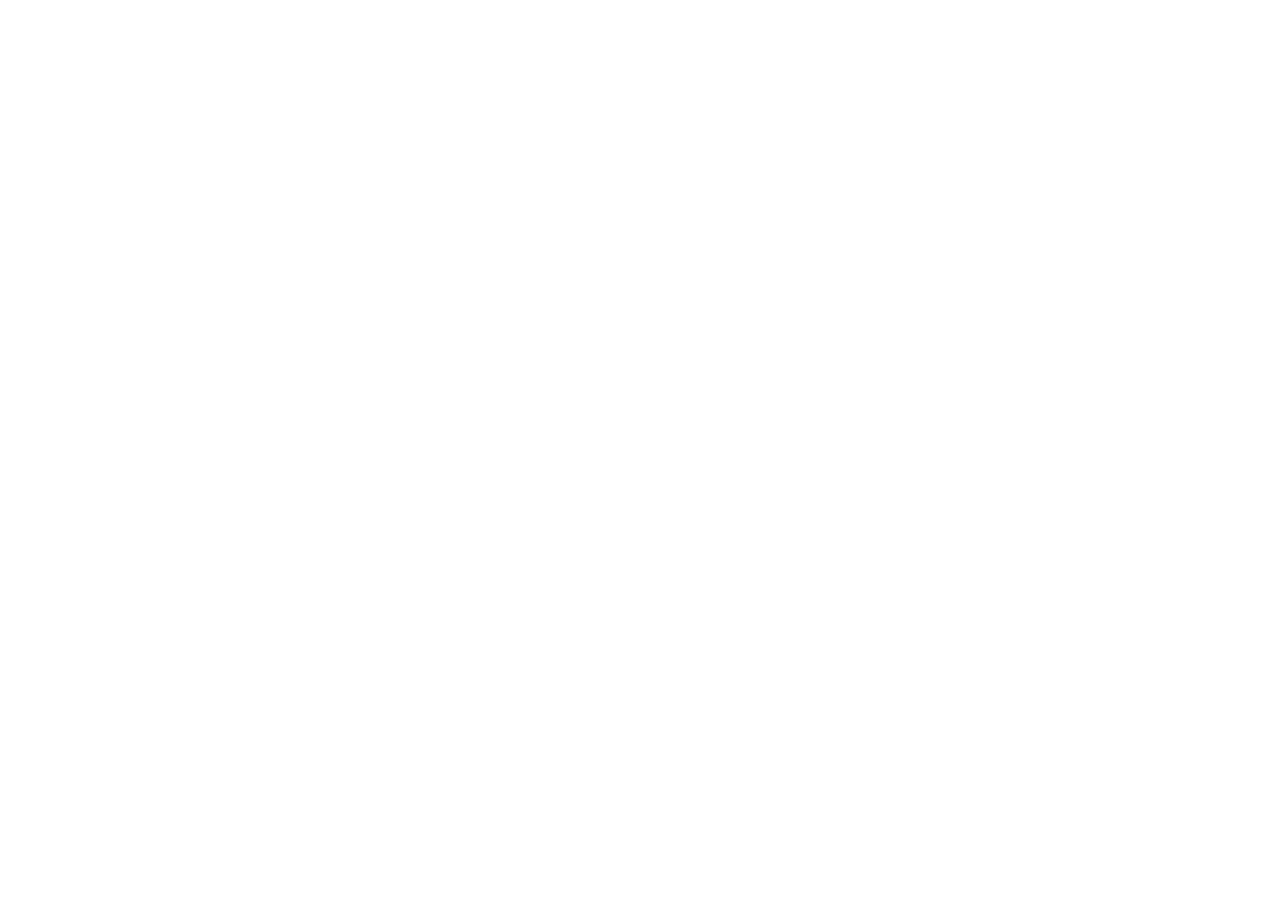
==== commit 2c8c951e: "Auto-generated commit [ci skip]" ====
--- a/index.html
+++ b/index.html
@@ -1,7 +1,7 @@
 <!DOCTYPE html><html lang="en"><head>
     <meta charset="utf-8">
     <title>PaperApp</title>
-    <base href="/">
+    <base href="/paperApp/">
     <meta name="viewport" content="width=device-width, initial-scale=1">
     <link rel="icon" type="image/x-icon" href="favicon.png">
   <style>@import"https://fonts.googleapis.com/css?family=Montserrat:400,700,200";body{color:#2c2c2c;font-size:14px;font-family:Montserrat,Helvetica Neue,Arial,sans-serif;-moz-osx-font-smoothing:grayscale;-webkit-font-smoothing:antialiased}@media screen and (max-width: 991px){}@charset "UTF-8";:root{--bs-blue:#0d6efd;--bs-indigo:#6610f2;--bs-purple:#6f42c1;--bs-pink:#d63384;--bs-red:#dc3545;--bs-orange:#fd7e14;--bs-yellow:#ffc107;--bs-green:#198754;--bs-teal:#20c997;--bs-cyan:#0dcaf0;--bs-black:#000;--bs-white:#fff;--bs-gray:#6c757d;--bs-gray-dark:#343a40;--bs-gray-100:#f8f9fa;--bs-gray-200:#e9ecef;--bs-gray-300:#dee2e6;--bs-gray-400:#ced4da;--bs-gray-500:#adb5bd;--bs-gray-600:#6c757d;--bs-gray-700:#495057;--bs-gray-800:#343a40;--bs-gray-900:#212529;--bs-primary:#0d6efd;--bs-secondary:#6c757d;--bs-success:#198754;--bs-info:#0dcaf0;--bs-warning:#ffc107;--bs-danger:#dc3545;--bs-light:#f8f9fa;--bs-dark:#212529;--bs-primary-rgb:13,110,253;--bs-secondary-rgb:108,117,125;--bs-success-rgb:25,135,84;--bs-info-rgb:13,202,240;--bs-warning-rgb:255,193,7;--bs-danger-rgb:220,53,69;--bs-light-rgb:248,249,250;--bs-dark-rgb:33,37,41;--bs-white-rgb:255,255,255;--bs-black-rgb:0,0,0;--bs-body-color-rgb:33,37,41;--bs-body-bg-rgb:255,255,255;--bs-font-sans-serif:system-ui,-apple-system,"Segoe UI",Roboto,"Helvetica Neue","Noto Sans","Liberation Sans",Arial,sans-serif,"Apple Color Emoji","Segoe UI Emoji","Segoe UI Symbol","Noto Color Emoji";--bs-font-monospace:SFMono-Regular,Menlo,Monaco,Consolas,"Liberation Mono","Courier New",monospace;--bs-gradient:linear-gradient(180deg, rgba(255, 255, 255, .15), rgba(255, 255, 255, 0));--bs-body-font-family:var(--bs-font-sans-serif);--bs-body-font-size:1rem;--bs-body-font-weight:400;--bs-body-line-height:1.5;--bs-body-color:#212529;--bs-body-bg:#fff;--bs-border-width:1px;--bs-border-style:solid;--bs-border-color:#dee2e6;--bs-border-color-translucent:rgba(0, 0, 0, .175);--bs-border-radius:.375rem;--bs-border-radius-sm:.25rem;--bs-border-radius-lg:.5rem;--bs-border-radius-xl:1rem;--bs-border-radius-2xl:2rem;--bs-border-radius-pill:50rem;--bs-link-color:#0d6efd;--bs-link-hover-color:#0a58ca;--bs-code-color:#d63384;--bs-highlight-bg:#fff3cd}*,:after,:before{box-sizing:border-box}@media (prefers-reduced-motion:no-preference){:root{scroll-behavior:smooth}}body{margin:0;font-family:var(--bs-body-font-family);font-size:var(--bs-body-font-size);font-weight:var(--bs-body-font-weight);line-height:var(--bs-body-line-height);color:var(--bs-body-color);text-align:var(--bs-body-text-align);background-color:var(--bs-body-bg);-webkit-text-size-adjust:100%;-webkit-tap-highlight-color:transparent}</style><link rel="stylesheet" href="styles.d0f09ad43afc6355.css" media="print" onload="this.media='all'"><noscript><link rel="stylesheet" href="styles.d0f09ad43afc6355.css"></noscript></head>
